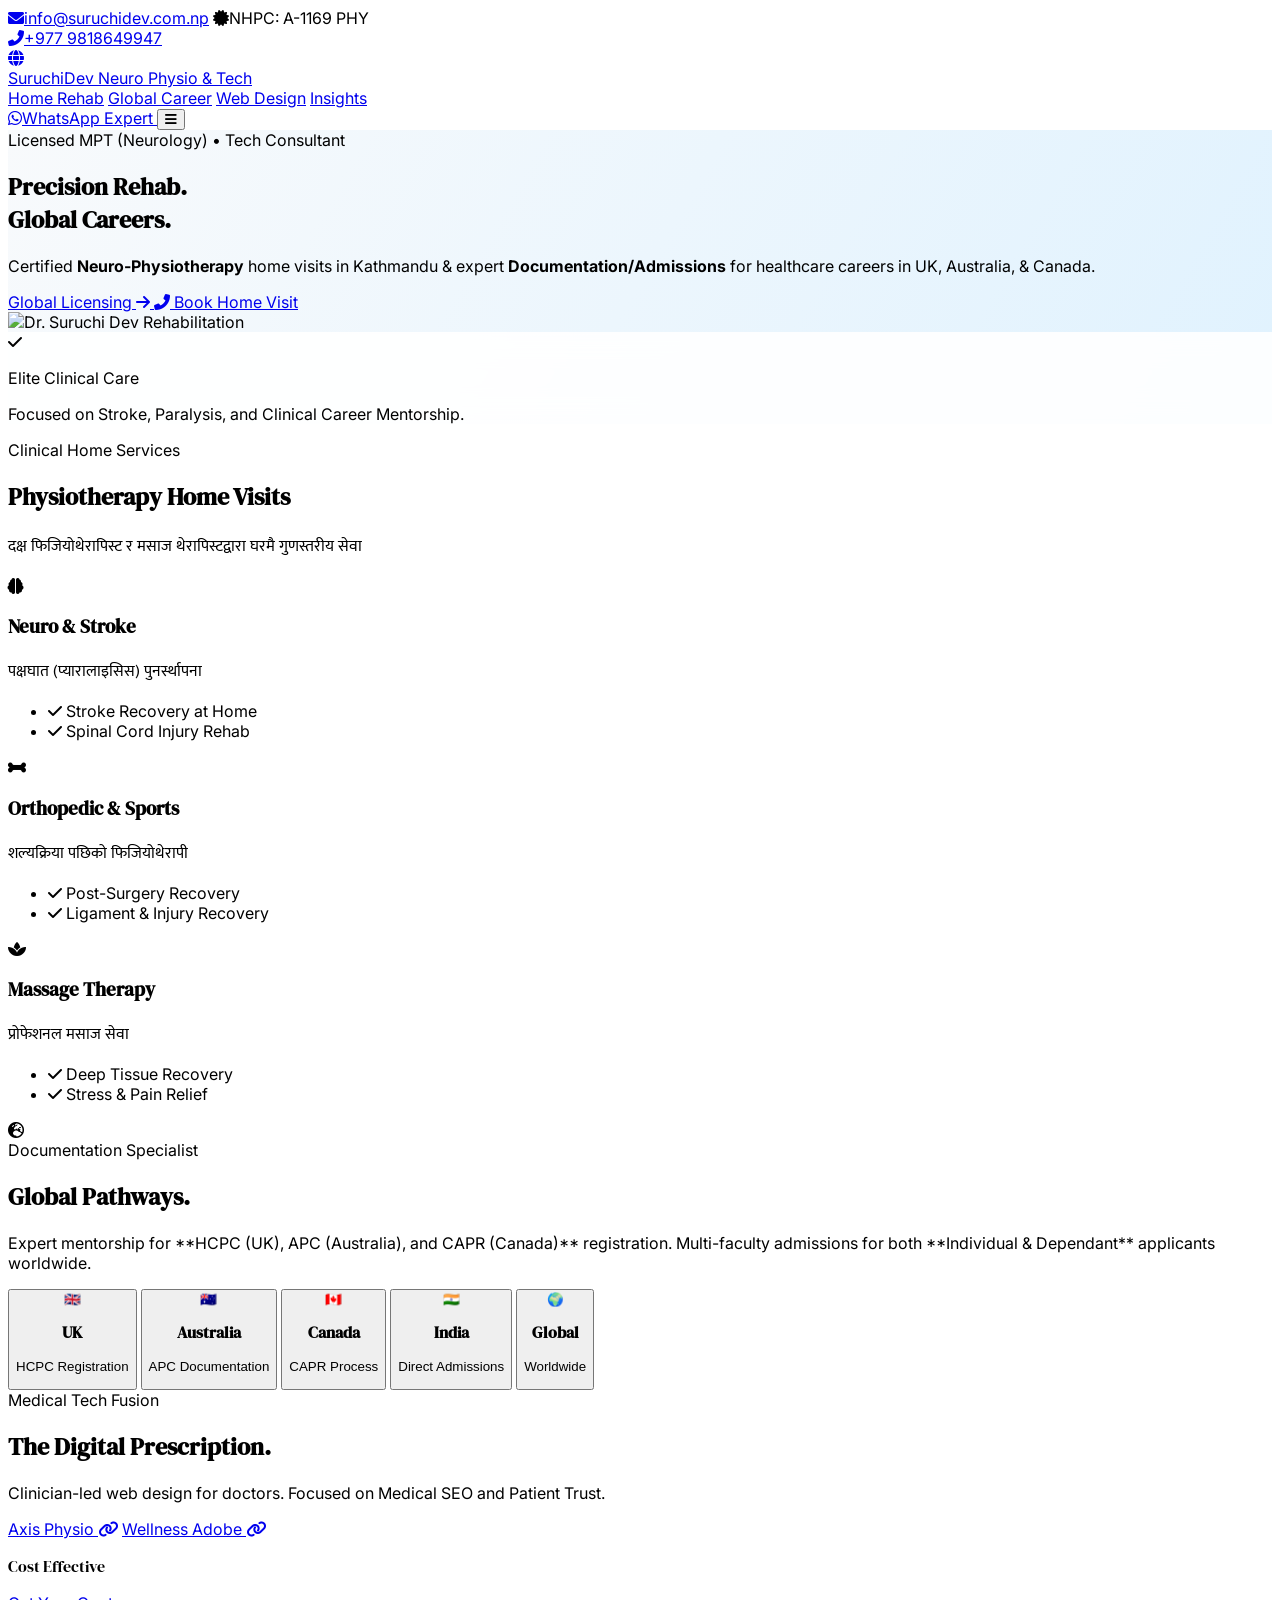
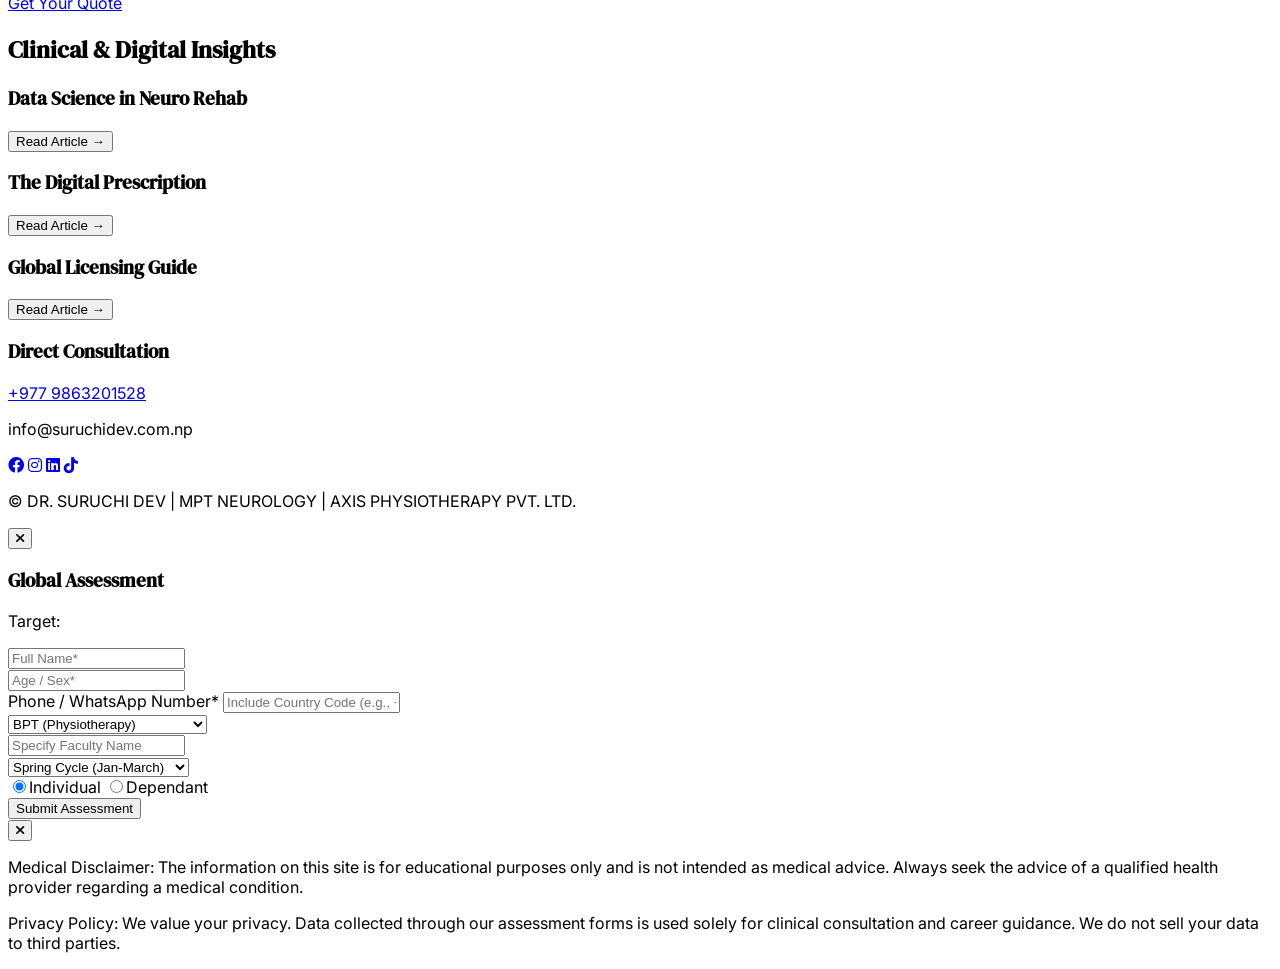
==== index.html @ 8709adb1 "Update index.html" ====
<!DOCTYPE html>
<html lang="en">
<head>
    <meta charset="UTF-8">
    <meta name="viewport" content="width=device-width, initial-scale=1.0">
    
    <!-- SEO STRATEGY -->
    <title>Dr. Suruchi Dev | Neuro Physio Home Visits & Global Career Licensing Nepal</title>
    <meta name="description" content="Dr. Suruchi Dev (MPT Neurology) - Specialist in Neurological Physiotherapy Home Visits, International Licensing (UK HCPC, Australia APC, Canada CAPR), and Medical Web Design.">
    <meta name="keywords" content="Physiotherapy home visit Kathmandu, Neuro physiotherapist Nepal, HCPC UK licensing for physios, APC Australia documentation, CAPR Canada process, MPT admission India, affordable medical web design Nepal, Axis Physiotherapy Pulchowk">

    <!-- Schema.org JSON-LD (Search Engine Authority) -->
    <script type="application/ld+json">
    {
      "@context": "https://schema.org",
      "@type": "LocalBusiness",
      "name": "Dr. Suruchi Dev - Axis Physiotherapy",
      "image": "https://axisphysiotherapy.com.np/logo.png",
      "@id": "https://suruchidev.com.np",
      "url": "https://suruchidev.com.np",
      "telephone": "+9779863201528",
      "address": {
        "@type": "PostalAddress",
        "streetAddress": "Pulchowk",
        "addressLocality": "Lalitpur",
        "addressRegion": "Bagmati",
        "postalCode": "44700",
        "addressCountry": "NP"
      },
      "sameAs": [
        "https://www.facebook.com/suuruchi.dev",
        "https://www.linkedin.com/in/suruchi-dev/",
        "https://www.instagram.com/suruchi.dev/",
        "https://www.tiktok.com/@suruchidev"
      ]
    }
    </script>

    <!-- Premium Fonts & Icons -->
    <link href="https://fonts.googleapis.com/css2?family=DM+Serif+Display:italic,wght@0,400;1,400&family=Inter:wght@300;400;600;800&family=Mukta:wght@400;700&display=swap" rel="stylesheet">
    <script src="https://cdn.tailwindcss.com"></script>
    <link rel="stylesheet" href="https://cdnjs.cloudflare.com/ajax/libs/font-awesome/6.0.0/css/all.min.css">
    
    <!-- EmailJS SDK Integration -->
    <script type="text/javascript" src="https://cdn.jsdelivr.net/npm/@emailjs/browser@3/dist/email.min.js"></script>
    <script type="text/javascript">
       (function(){
          // Your Public Key
          emailjs.init("hDBmHzPQeEC10nnja");
       })();
    </script>

    <style>
        body { font-family: 'Inter', sans-serif; scroll-behavior: smooth; }
        h1, h2, h3, .serif { font-family: 'DM Serif Display', serif; }
        .nepali-font { font-family: 'Mukta', sans-serif; }
        .hero-bg { background: linear-gradient(120deg, #f8fafc 0%, #e0f2fe 100%); }
        .glass { background: rgba(255, 255, 255, 0.9); backdrop-filter: blur(15px); }
        .gradient-text { background: linear-gradient(135deg, #1e3a8a, #4338ca); -webkit-background-clip: text; -webkit-text-fill-color: transparent; }
        .card-hover:hover { transform: translateY(-10px); transition: all 0.4s ease; box-shadow: 0 25px 50px -12px rgba(0, 0, 0, 0.1); }
        .modal-animate { animation: slideIn 0.3s ease-out; }
        @keyframes slideIn { from { transform: translateY(20px); opacity: 0; } to { transform: translateY(0); opacity: 1; } }
    </style>
</head>

<body class="bg-slate-50 text-slate-900 leading-relaxed">

    <!-- HEADER & NAVIGATION -->
    <header class="fixed w-full z-[100] top-0 shadow-sm">
        <div class="bg-slate-900 text-white py-2 px-4 md:px-8 hidden sm:block">
            <div class="container mx-auto flex justify-between items-center text-[11px] font-bold uppercase tracking-widest">
                <div class="flex items-center space-x-6">
                    <a href="mailto:info@suruchidev.com.np" class="hover:text-blue-400 transition"><i class="fas fa-envelope mr-2 text-blue-400"></i>info@suruchidev.com.np</a>
                    <span><i class="fas fa-certificate mr-2 text-blue-400"></i>NHPC: A-1169 PHY</span>
                </div>
                <div class="flex items-center space-x-4">
                    <a href="tel:+9779818649947" class="hover:text-blue-400 transition"><i class="fas fa-phone-alt mr-2 text-blue-400"></i>+977 9818649947</a>
                </div>
            </div>
        </div>

        <nav class="bg-white/90 backdrop-blur-md border-b border-slate-100 py-4 px-4 md:px-8">
            <div class="container mx-auto flex items-center justify-between">
                <a href="#" class="flex items-center space-x-3 group">
                    <div class="w-12 h-12 bg-blue-700 rounded-2xl flex items-center justify-center shadow-lg group-hover:rotate-6 transition-transform">
                        <i class="fas fa-globe text-white text-xl"></i>
                    </div>
                    <div class="flex flex-col text-slate-900 leading-none">
                        <span class="text-2xl font-black italic uppercase">Suruchi<span class="text-blue-600">Dev</span></span>
                        <span class="text-[9px] font-bold text-slate-400 tracking-[0.2em] uppercase mt-1">Neuro Physio & Tech</span>
                    </div>
                </a>

                <div class="hidden lg:flex items-center space-x-8 font-bold text-slate-600 text-[12px] uppercase tracking-widest">
                    <a href="#physio" class="hover:text-blue-600 transition">Home Rehab</a>
                    <a href="#global" class="hover:text-indigo-600 transition">Global Career</a>
                    <a href="#web" class="hover:text-blue-600 transition">Web Design</a>
                    <a href="#blog" class="hover:text-blue-600 transition">Insights</a>
                </div>

                <div class="flex items-center space-x-4">
                    <a href="https://wa.me/9779863201528" target="_blank" class="hidden md:flex items-center space-x-2 bg-[#25D366] text-white px-6 py-3 rounded-full shadow-lg hover:shadow-green-200 transition-all font-bold text-xs uppercase">
                        <i class="fab fa-whatsapp text-lg"></i><span>WhatsApp Expert</span>
                    </a>
                    <button class="lg:hidden p-2 text-slate-900" id="mobile-menu-btn"><i class="fas fa-bars text-2xl"></i></button>
                </div>
            </div>
        </nav>
    </header>

    <div class="h-20 md:h-32"></div>

    <!-- ELITE HERO SECTION -->
    <section class="hero-bg pt-24 pb-32 px-6 overflow-hidden">
        <div class="container mx-auto grid md:grid-cols-2 gap-12 items-center">
            <div class="z-10">
                <div class="flex items-center space-x-3 mb-6">
                    <span class="h-[1px] w-10 bg-blue-600"></span>
                    <span class="text-blue-600 font-bold uppercase tracking-[0.3em] text-[10px]">Licensed MPT (Neurology) • Tech Consultant</span>
                </div>
                <h1 class="text-6xl md:text-8xl font-normal text-slate-900 mb-8 leading-tight serif">
                    Precision <span class="italic text-blue-700">Rehab.</span><br>
                    Global <span class="italic text-indigo-700">Careers.</span>
                </h1>
                <p class="text-xl text-slate-600 mb-12 leading-relaxed max-w-lg font-light italic text-slate-500">
                    Certified <b>Neuro-Physiotherapy</b> home visits in Kathmandu & expert <b>Documentation/Admissions</b> for healthcare careers in UK, Australia, & Canada.
                </p>
                <div class="flex flex-wrap gap-5">
                    <a href="#global" class="bg-indigo-700 text-white px-10 py-5 rounded-full font-semibold shadow-xl hover:bg-indigo-800 transition-all transform hover:-translate-y-1 uppercase text-xs tracking-widest">
                        Global Licensing <i class="fas fa-arrow-right ml-2 text-xs"></i>
                    </a>
                    <a href="tel:+9779863201528" class="bg-white border border-slate-200 text-slate-900 px-10 py-5 rounded-full font-semibold hover:bg-slate-50 transition-all flex items-center shadow-sm uppercase text-xs tracking-widest">
                        <i class="fas fa-phone-alt mr-3 text-blue-600"></i> Book Home Visit
                    </a>
                </div>
            </div>

            <div class="relative group">
                <div class="absolute -top-10 -right-10 w-64 h-64 bg-blue-200/50 rounded-full blur-3xl -z-10"></div>
                <img src="https://images.unsplash.com/photo-1576091160550-2173dba999ef?auto=format&fit=crop&w=1000&q=80" alt="Dr. Suruchi Dev Rehabilitation" class="w-full h-[600px] object-cover rounded-[3rem] border-[16px] border-white shadow-2xl">
                <div class="absolute -bottom-6 -left-10 glass p-8 rounded-[2rem] shadow-2xl border border-white/50 max-w-xs">
                    <div class="flex items-center space-x-4 mb-3">
                        <div class="w-10 h-10 bg-blue-600 rounded-full flex items-center justify-center text-white shadow-lg"><i class="fas fa-check"></i></div>
                        <p class="font-bold text-slate-800 leading-tight">Elite Clinical Care</p>
                    </div>
                    <p class="text-sm text-slate-500 font-medium">Focused on Stroke, Paralysis, and Clinical Career Mentorship.</p>
                </div>
            </div>
        </div>
    </section>

    <!-- PHYSIOTHERAPY HOME VISIT SECTION -->
    <section id="physio" class="py-32 bg-white">
        <div class="container mx-auto px-6">
            <div class="text-center max-w-4xl mx-auto mb-20">
                <span class="text-blue-600 font-black uppercase tracking-widest text-[10px] mb-4 block">Clinical Home Services</span>
                <h2 class="text-5xl md:text-6xl font-black mb-6 italic uppercase serif tracking-tighter text-slate-900">Physiotherapy <span class="text-blue-600">Home Visits</span></h2>
                <p class="text-slate-500 nepali-font text-2xl font-bold mb-6 italic">दक्ष फिजियोथेरापिस्ट र मसाज थेरापिस्टद्वारा घरमै गुणस्तरीय सेवा</p>
            </div>
            
            <div class="grid md:grid-cols-3 gap-10">
                <div class="group p-10 border border-slate-100 rounded-[3.5rem] bg-slate-50 card-hover border-b-8 border-b-blue-600">
                    <div class="w-16 h-16 bg-blue-600 text-white rounded-2xl flex items-center justify-center mb-8 shadow-lg"><i class="fas fa-brain text-2xl"></i></div>
                    <h3 class="text-2xl font-black mb-2 uppercase italic serif">Neuro & Stroke</h3>
                    <p class="text-blue-600 font-bold nepali-font mb-4 italic text-lg">पक्षघात (प्यारालाइसिस) पुनर्स्थापना</p>
                    <ul class="text-slate-500 text-sm space-y-2 mb-6">
                        <li><i class="fas fa-check text-blue-600 mr-2"></i> Stroke Recovery at Home</li>
                        <li><i class="fas fa-check text-blue-600 mr-2"></i> Spinal Cord Injury Rehab</li>
                    </ul>
                </div>
                <div class="group p-10 border border-slate-100 rounded-[3.5rem] bg-slate-50 card-hover border-b-8 border-b-emerald-600">
                    <div class="w-16 h-16 bg-emerald-600 text-white rounded-2xl flex items-center justify-center mb-8 shadow-lg"><i class="fas fa-bone text-2xl"></i></div>
                    <h3 class="text-2xl font-black mb-2 uppercase italic serif">Orthopedic & Sports</h3>
                    <p class="text-emerald-600 font-bold nepali-font mb-4 italic text-lg">शल्यक्रिया पछिको फिजियोथेरापी</p>
                    <ul class="text-slate-500 text-sm space-y-2 mb-6">
                        <li><i class="fas fa-check text-emerald-600 mr-2"></i> Post-Surgery Recovery</li>
                        <li><i class="fas fa-check text-emerald-600 mr-2"></i> Ligament & Injury Recovery</li>
                    </ul>
                </div>
                <div class="group p-10 border border-slate-100 rounded-[3.5rem] bg-slate-50 card-hover border-b-8 border-b-orange-500">
                    <div class="w-16 h-16 bg-orange-500 text-white rounded-2xl flex items-center justify-center mb-8 shadow-lg"><i class="fas fa-spa text-2xl"></i></div>
                    <h3 class="text-2xl font-black mb-2 uppercase italic serif">Massage Therapy</h3>
                    <p class="text-orange-600 font-bold nepali-font mb-4 italic text-lg">प्रोफेशनल मसाज सेवा</p>
                    <ul class="text-slate-500 text-sm space-y-2 mb-6">
                        <li><i class="fas fa-check text-orange-600 mr-2"></i> Deep Tissue Recovery</li>
                        <li><i class="fas fa-check text-orange-600 mr-2"></i> Stress & Pain Relief</li>
                    </ul>
                </div>
            </div>
        </div>
    </section>

    <!-- GLOBAL CAREER & LICENSING SECTION -->
    <section id="global" class="py-32 bg-slate-950 text-white relative overflow-hidden">
        <div class="absolute top-0 right-0 opacity-[0.03] pointer-events-none"><i class="fas fa-globe-europe text-[50rem] -translate-y-20 translate-x-20"></i></div>
        <div class="container mx-auto px-6 relative z-10 text-center">
            <span class="text-blue-500 font-bold uppercase tracking-[0.4em] text-[10px] mb-4 block italic">Documentation Specialist</span>
            <h2 class="text-6xl md:text-8xl font-normal mb-8 italic serif text-white">Global <span class="text-blue-400">Pathways.</span></h2>
            <p class="text-slate-400 mt-6 max-w-3xl mx-auto text-lg font-light italic leading-relaxed mb-20">Expert mentorship for **HCPC (UK), APC (Australia), and CAPR (Canada)** registration. Multi-faculty admissions for both **Individual & Dependant** applicants worldwide.</p>

            <div class="grid grid-cols-2 md:grid-cols-3 lg:grid-cols-5 gap-8">
                <button onclick="openApplyForm('United Kingdom')" class="group bg-slate-900/50 p-12 rounded-[3.5rem] border border-slate-800 hover:border-blue-500 transition-all text-center">
                    <div class="text-7xl mb-8 group-hover:scale-110 transition filter drop-shadow-lg">🇬🇧</div>
                    <h3 class="font-bold text-xl uppercase tracking-widest mb-2 serif italic">UK</h3>
                    <p class="text-[9px] text-blue-400 font-black uppercase tracking-widest">HCPC Registration</p>
                </button>
                <button onclick="openApplyForm('Australia')" class="group bg-slate-900/50 p-12 rounded-[3.5rem] border border-slate-800 hover:border-blue-500 transition-all text-center">
                    <div class="text-7xl mb-8 group-hover:scale-110 transition filter drop-shadow-lg">🇦🇺</div>
                    <h3 class="font-bold text-xl uppercase tracking-widest mb-2 serif italic">Australia</h3>
                    <p class="text-[9px] text-blue-400 font-black uppercase tracking-widest">APC Documentation</p>
                </button>
                <button onclick="openApplyForm('Canada')" class="group bg-slate-900/50 p-12 rounded-[3.5rem] border border-slate-800 hover:border-blue-500 transition-all text-center">
                    <div class="text-7xl mb-8 group-hover:scale-110 transition filter drop-shadow-lg">🇨🇦</div>
                    <h3 class="font-bold text-xl uppercase tracking-widest mb-2 serif italic">Canada</h3>
                    <p class="text-[9px] text-blue-400 font-black uppercase tracking-widest">CAPR Process</p>
                </button>
                <button onclick="openApplyForm('India')" class="group bg-slate-900/50 p-12 rounded-[3.5rem] border border-slate-800 hover:border-blue-500 transition-all text-center">
                    <div class="text-7xl mb-8 group-hover:scale-110 transition filter drop-shadow-lg">🇮🇳</div>
                    <h3 class="font-bold text-xl uppercase tracking-widest mb-2 serif italic">India</h3>
                    <p class="text-[9px] text-blue-400 font-black uppercase tracking-widest">Direct Admissions</p>
                </button>
                <button onclick="openApplyForm('Global Destinations')" class="group bg-gradient-to-br from-blue-700 to-indigo-900 p-12 rounded-[3.5rem] hover:shadow-blue-500/30 transition-all text-center shadow-2xl">
                    <div class="text-7xl mb-8 group-hover:rotate-12 transition text-white">🌍</div>
                    <h3 class="font-bold text-xl uppercase tracking-widest mb-2 serif italic text-white">Global</h3>
                    <p class="text-[9px] text-blue-100 font-black uppercase tracking-widest">Worldwide</p>
                </button>
            </div>
        </div>
    </section>

    <!-- WEB DESIGN SECTION -->
    <section id="web" class="py-32 bg-white">
        <div class="container mx-auto px-6">
            <div class="bg-slate-900 rounded-[4rem] p-10 md:p-20 text-white shadow-2xl overflow-hidden relative border border-white/5">
                <div class="grid lg:grid-cols-2 gap-16 items-center relative z-10">
                    <div>
                        <span class="text-blue-400 font-bold uppercase tracking-[0.4em] text-[10px] mb-4 block italic">Medical Tech Fusion</span>
                        <h2 class="text-5xl md:text-7xl font-normal mb-8 italic serif text-white">The Digital <span class="text-blue-500 underline decoration-blue-500/30">Prescription.</span></h2>
                        <p class="text-slate-400 mb-10 text-lg font-light italic leading-relaxed">Clinician-led web design for doctors. Focused on Medical SEO and Patient Trust.</p>
                        <div class="grid grid-cols-2 gap-4">
                            <a href="https://axisphysiotherapy.com.np/" target="_blank" class="flex items-center justify-between bg-white/5 border border-white/10 p-5 rounded-2xl hover:bg-white hover:text-black transition uppercase text-[10px] font-black">Axis Physio <i class="fas fa-link"></i></a>
                            <a href="https://wellness-adobe.com/" target="_blank" class="flex items-center justify-between bg-white/5 border border-white/10 p-5 rounded-2xl hover:bg-white hover:text-black transition uppercase text-[10px] font-black">Wellness Adobe <i class="fas fa-link"></i></a>
                        </div>
                    </div>
                    <div class="bg-white/5 backdrop-blur-xl p-12 rounded-[4rem] border border-white/10 text-center shadow-inner">
                        <p class="text-5xl font-normal serif italic mb-8 uppercase text-white">Cost Effective</p>
                        <a href="https://wa.me/9779863201528" class="block bg-blue-600 text-white font-black py-6 rounded-2xl hover:bg-blue-500 transition shadow-xl uppercase text-xs tracking-widest italic">Get Your Quote</a>
                    </div>
                </div>
            </div>
        </div>
    </section>

    <!-- INSIGHTS SECTION -->
    <section id="blog" class="py-32 bg-slate-50">
        <div class="container mx-auto px-6 text-center">
            <h2 class="text-5xl font-normal mb-16 italic serif text-slate-900">Clinical & Digital <span class="text-blue-600">Insights</span></h2>
            <div class="grid md:grid-cols-3 gap-10">
                <article class="bg-white rounded-[3rem] overflow-hidden shadow-sm hover:shadow-2xl transition border border-slate-100 group text-left p-10">
                    <h3 class="font-bold text-xl mb-4 italic serif">Data Science in Neuro Rehab</h3>
                    <button onclick="openModal('blog1')" class="text-blue-600 font-black text-xs uppercase tracking-widest italic underline underline-offset-4">Read Article →</button>
                </article>
                <article class="bg-white rounded-[3rem] overflow-hidden shadow-sm hover:shadow-2xl transition border border-slate-100 group text-left p-10">
                    <h3 class="font-bold text-xl mb-4 italic serif">The Digital Prescription</h3>
                    <button onclick="openModal('blog2')" class="text-blue-600 font-black text-xs uppercase tracking-widest italic underline underline-offset-4">Read Article →</button>
                </article>
                <article class="bg-white rounded-[3rem] overflow-hidden shadow-sm hover:shadow-2xl transition border border-slate-100 group text-left p-10">
                    <h3 class="font-bold text-xl mb-4 italic serif">Global Licensing Guide</h3>
                    <button onclick="openModal('blog3')" class="text-blue-600 font-black text-xs uppercase tracking-widest italic underline underline-offset-4">Read Article →</button>
                </article>
            </div>
        </div>
    </section>

    <!-- CONTACT SECTION -->
    <section id="contact" class="py-32 bg-white">
        <div class="container mx-auto px-6">
            <div class="max-w-3xl mx-auto glass p-16 rounded-[4rem] shadow-2xl border border-slate-200 text-center relative">
                <h3 class="text-4xl font-normal italic serif mb-10 tracking-widest">Direct Consultation</h3>
                <div class="space-y-4 mb-12">
                    <a href="tel:+9779863201528" class="text-4xl font-black text-blue-600 tracking-tighter block hover:scale-105 transition">+977 9863201528</a>
                    <p class="text-slate-400 font-bold tracking-widest uppercase text-xs italic">info@suruchidev.com.np</p>
                </div>
                <div class="flex justify-center space-x-10 text-slate-300">
                    <a href="https://www.facebook.com/suuruchi.dev" class="text-2xl hover:text-blue-600 transition"><i class="fab fa-facebook"></i></a>
                    <a href="https://www.instagram.com/suruchi.dev/" class="text-2xl hover:text-pink-600 transition"><i class="fab fa-instagram"></i></a>
                    <a href="https://www.linkedin.com/in/suruchi-dev/" class="text-2xl hover:text-blue-800 transition"><i class="fab fa-linkedin"></i></a>
                    <a href="https://www.tiktok.com/@suruchidev" class="text-2xl hover:text-black transition"><i class="fab fa-tiktok"></i></a>
                </div>
            </div>
        </div>
    </section>

    <footer class="py-12 text-center text-slate-400 text-[9px] font-black uppercase tracking-[0.4em] bg-white border-t border-slate-100">
        <p>© DR. SURUCHI DEV | MPT NEUROLOGY | AXIS PHYSIOTHERAPY PVT. LTD.</p>
    </footer>

    <!-- GLOBAL ASSESSMENT FORM MODAL -->
    <div id="applyModal" class="fixed inset-0 z-[300] hidden bg-slate-900/95 backdrop-blur-xl flex items-center justify-center p-4">
        <div class="bg-white w-full max-w-xl rounded-[3rem] shadow-2xl overflow-hidden relative modal-animate">
            <div class="bg-gradient-to-r from-blue-700 to-indigo-800 p-10 text-white">
                <button onclick="closeApplyForm()" class="absolute top-8 right-8 text-white/50 hover:text-white transition"><i class="fas fa-times text-2xl"></i></button>
                <h3 class="text-3xl font-black italic uppercase serif tracking-tighter">Global Assessment</h3>
                <p class="text-blue-100 text-[10px] mt-2 font-black tracking-[0.2em] uppercase italic underline">Target: <span id="targetCountryDisplay"></span></p>
            </div>

            <form id="consultancyForm" class="p-10 space-y-6 max-h-[65vh] overflow-y-auto">
                <input type="hidden" id="formTargetCountry">
                <div class="grid grid-cols-2 gap-6">
                    <div><input type="text" id="applicantName" placeholder="Full Name*" required class="w-full bg-slate-50 border-b-2 border-slate-100 p-4 rounded-xl focus:border-blue-600 outline-none font-bold text-sm"></div>
                    <div><input type="text" id="applicantAgeSex" placeholder="Age / Sex*" required class="w-full bg-slate-50 border-b-2 border-slate-100 p-4 rounded-xl focus:border-blue-600 outline-none font-bold text-sm"></div>
                </div>
                <!-- Inside the Form, after the Age/Sex row -->
<div>
    <label class="block text-[10px] font-black text-slate-400 uppercase tracking-widest mb-2 italic">Phone / WhatsApp Number*</label>
    <input type="tel" id="applicantPhone" placeholder="Include Country Code (e.g., +977)" required class="w-full bg-slate-50 border-b-2 border-slate-100 p-4 rounded-xl focus:border-blue-600 outline-none transition font-bold text-sm">
</div>
                <select id="applicantDegree" onchange="toggleOtherDegree()" class="w-full bg-slate-50 border-b-2 border-slate-100 p-4 rounded-xl outline-none font-bold text-sm">
                    <option value="BPT (Physiotherapy)">BPT (Physiotherapy)</option>
                    <option value="MPT (Physiotherapy)">MPT (Physiotherapy)</option>
                    <option value="Nursing">Nursing (PCL/B.Sc/MN)</option>
                    <option value="Other">Other Faculty (Specify Below)</option>
                </select>
                <div id="otherDegreeDiv" class="hidden"><input type="text" id="otherDegreeText" placeholder="Specify Faculty Name" class="w-full bg-blue-50 border-b-2 border-blue-200 p-4 rounded-xl font-bold text-sm"></div>
                <select id="applicantIntake" class="w-full bg-slate-50 border-b-2 border-slate-100 p-4 rounded-xl outline-none font-bold text-sm">
                    <option value="Spring Cycle">Spring Cycle (Jan-March)</option>
                    <option value="Summer Cycle">Summer Cycle (May-June)</option>
                    <option value="Fall Cycle">Fall Cycle (Aug-Oct)</option>
                    <option value="Winter Cycle">Winter Cycle (Nov-Dec)</option>
                </select>
                <div class="flex gap-10 mt-2">
                    <label class="flex items-center space-x-3 italic text-sm font-bold"><input type="radio" name="visaType" value="Individual" checked><span>Individual</span></label>
                    <label class="flex items-center space-x-3 italic text-sm font-bold"><input type="radio" name="visaType" value="With Dependant"><span>Dependant</span></label>
                </div>
                <button type="button" onclick="submitGlobalForm()" id="submitBtn" class="w-full bg-slate-900 text-white font-black py-6 rounded-2xl shadow-xl hover:bg-blue-700 transition uppercase tracking-[0.3em] italic text-sm">Submit Assessment</button>
            </form>
        </div>
    </div>

    <!-- BLOG MODAL -->
    <div id="blogModal" class="fixed inset-0 z-[200] hidden bg-slate-900/90 backdrop-blur-md flex items-center justify-center p-4">
        <div class="bg-white w-full max-w-3xl max-h-[90vh] rounded-[3rem] overflow-hidden relative modal-animate">
            <button onclick="closeModal()" class="absolute top-8 right-8 w-12 h-12 bg-slate-100 rounded-full flex items-center justify-center text-slate-600 z-10"><i class="fas fa-times"></i></button>
            <div id="modalContent" class="overflow-y-auto p-12"></div>
        </div>
    </div>

    <!-- SCRIPTS -->
    <script>
        function openApplyForm(country) {
            document.getElementById('applyModal').classList.remove('hidden');
            document.getElementById('targetCountryDisplay').innerText = country;
            document.getElementById('formTargetCountry').value = country;
            document.body.style.overflow = 'hidden';
        }

        function closeApplyForm() {
            document.getElementById('applyModal').classList.add('hidden');
            document.body.style.overflow = 'auto';
        }

        function toggleOtherDegree() {
            const degree = document.getElementById('applicantDegree').value;
            document.getElementById('otherDegreeDiv').classList.toggle('hidden', degree !== 'Other');
        }

        async function submitGlobalForm() {
    const btn = document.getElementById('submitBtn');
    
    // 1. Collect Data
    const country = document.getElementById('formTargetCountry').value;
    const name = document.getElementById('applicantName').value;
    const ageSex = document.getElementById('applicantAgeSex').value;
    const phone = document.getElementById('applicantPhone').value; // NEW FIELD
    const intake = document.getElementById('applicantIntake').value;
    const visa = document.querySelector('input[name="visaType"]:checked').value;
    
    let degree = document.getElementById('applicantDegree').value;
    if(degree === 'Other') {
        degree = document.getElementById('otherDegreeText').value;
    }

    // 2. Validation
    if(!name || !ageSex || !phone) { 
        alert("Please complete Name, Age, and Contact Number."); 
        return; 
    }

    // 3. UI Feedback
    btn.innerText = "SENDING ASSESSMENT...";
    btn.disabled = true;

    // 4. Send Email via EmailJS
    // IMPORTANT: Add {{contact_number}} to your EmailJS Template online
    const emailParams = {
        target_country: country,
        applicant_name: name,
        age_sex: ageSex,
        contact_number: phone, // NEW KEY
        qualification: degree,
        intake_cycle: intake,
        application_status: visa
    };

    try {
        await emailjs.send('service_j6hutnk', 'template_a097hxd', emailParams);
        console.log('Email sent successfully');
    } catch (error) {
        console.error('EmailJS Error:', error);
    }

    // 5. Open WhatsApp Redirect
    const msg = `*GLOBAL CAREER ASSESSMENT*%0A--------------------------%0A*Target:* ${country}%0A*Name:* ${name}%0A*Age/Sex:* ${ageSex}%0A*Phone:* ${phone}%0A*Qualification:* ${degree}%0A*Intake:* ${intake}%0A*Type:* ${visa}`;
    
    window.open(`https://wa.me/9779863201528?text=${msg}`, '_blank');

    // 6. Reset & Close
    btn.innerText = "SUBMIT ASSESSMENT";
    btn.disabled = false;
    closeApplyForm();
}

        const blogs = {
            blog1: { title: "Data Science in Neuro Rehab", subtitle: "Tech & Health", content: `<p class="italic text-slate-600">How Python-based tracking is improving stroke recovery outcomes at Axis Physiotherapy...</p>` },
            blog2: { title: "The Digital Prescription", subtitle: "Web Design", content: `<p class="italic text-slate-600">Establishing trust in the digital era: Why clinicians need professional websites...</p>` },
            blog3: { title: "Global Licensing Guide", subtitle: "Career Mentorship", content: `<p class="italic text-slate-600">The roadmap to HCPC (UK), APC (Australia), and CAPR (Canada) registration for physiotherapists...</p>` }
        };

        function openModal(blogKey) {
            const blog = blogs[blogKey];
            document.getElementById('modalContent').innerHTML = `<span class="text-blue-600 font-bold uppercase text-[10px] tracking-widest italic">${blog.subtitle}</span><h2 class="text-4xl font-normal text-slate-900 mt-2 mb-8 italic serif">${blog.title}</h2>${blog.content}`;
            document.getElementById('blogModal').classList.remove('hidden');
        }

        function closeModal() { document.getElementById('blogModal').classList.add('hidden'); }

        document.getElementById('mobile-menu-btn').addEventListener('click', () => {
            const menu = document.getElementById('mobile-menu'); // Mobile menu placeholder logic
            alert("Mobile Menu Active");
        });
    </script>

</body>
    <section class="bg-slate-50 py-10 border-t border-slate-200">
    <div class="container mx-auto px-6 text-[10px] text-slate-400 leading-relaxed text-center uppercase tracking-widest font-bold">
        <p class="mb-4">Medical Disclaimer: The information on this site is for educational purposes only and is not intended as medical advice. Always seek the advice of a qualified health provider regarding a medical condition.</p>
        <p>Privacy Policy: We value your privacy. Data collected through our assessment forms is used solely for clinical consultation and career guidance. We do not sell your data to third parties.</p>
    </div>
</section>
</html>
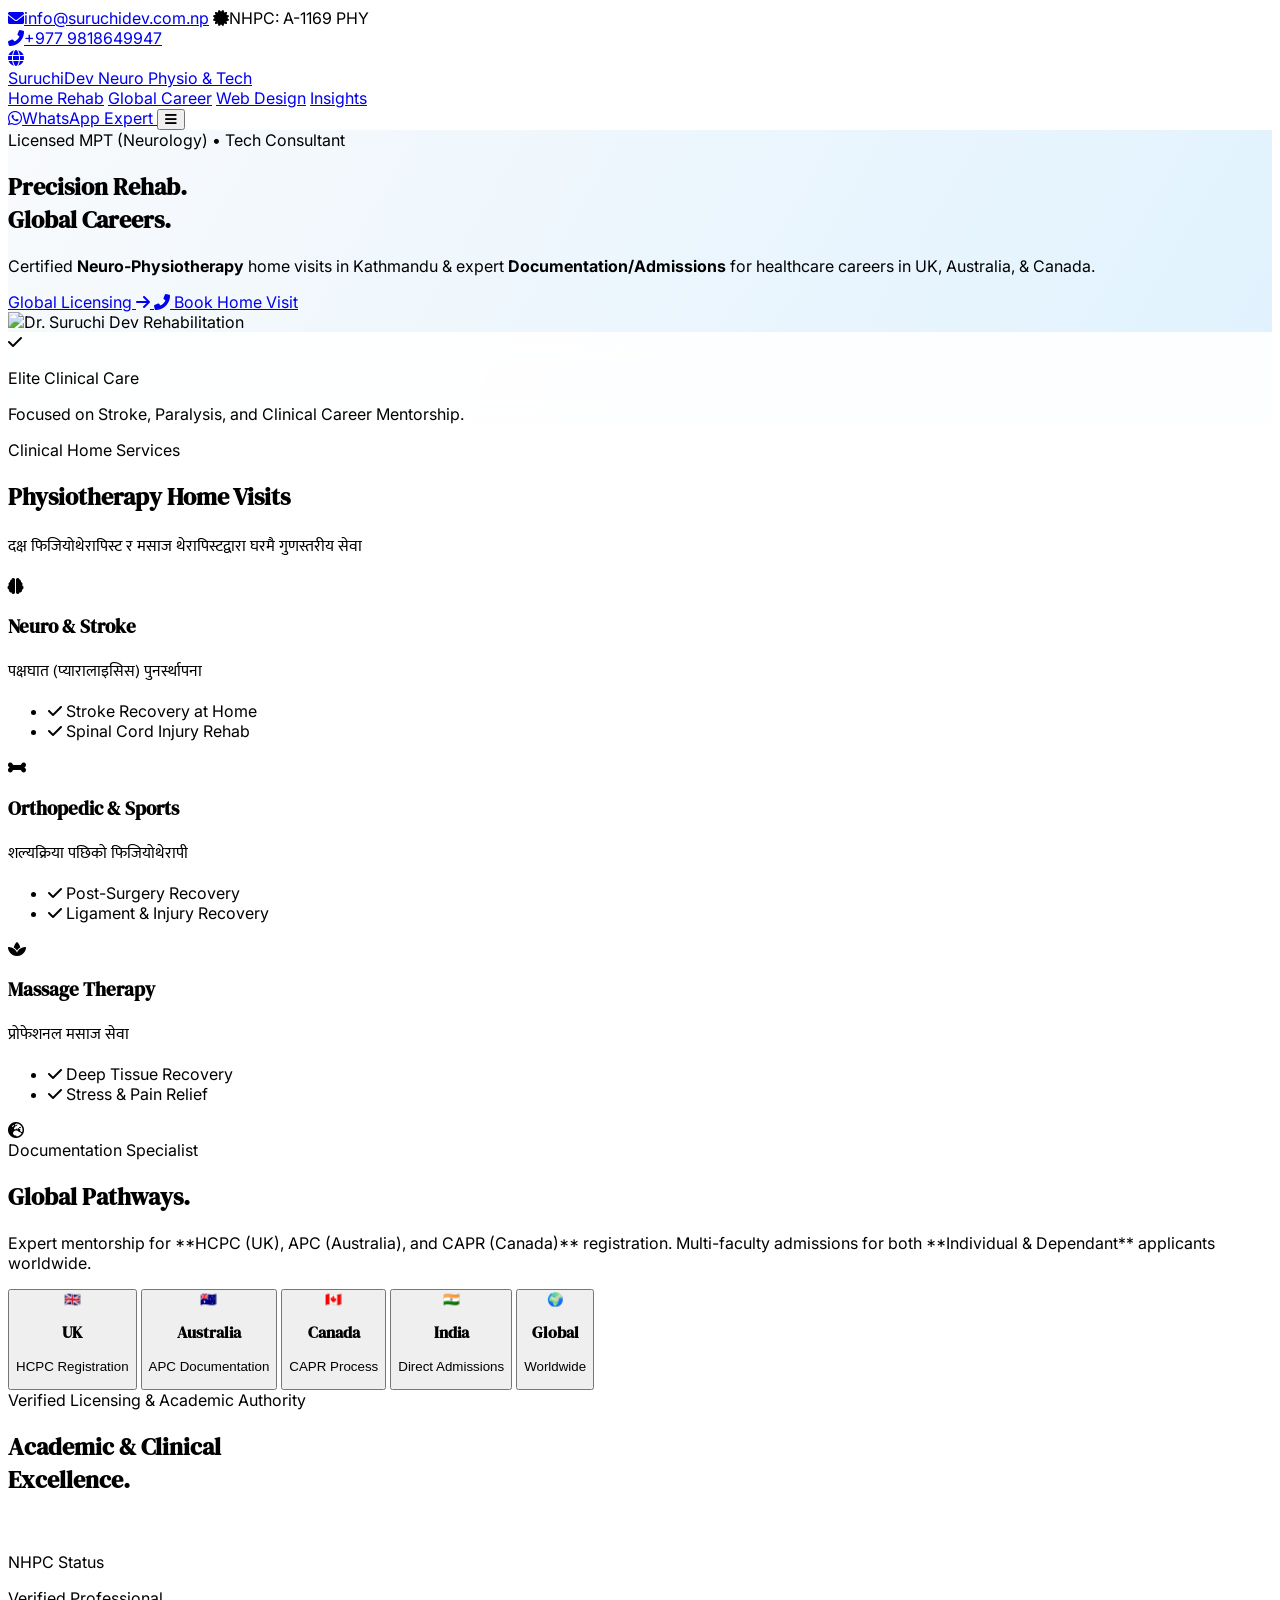
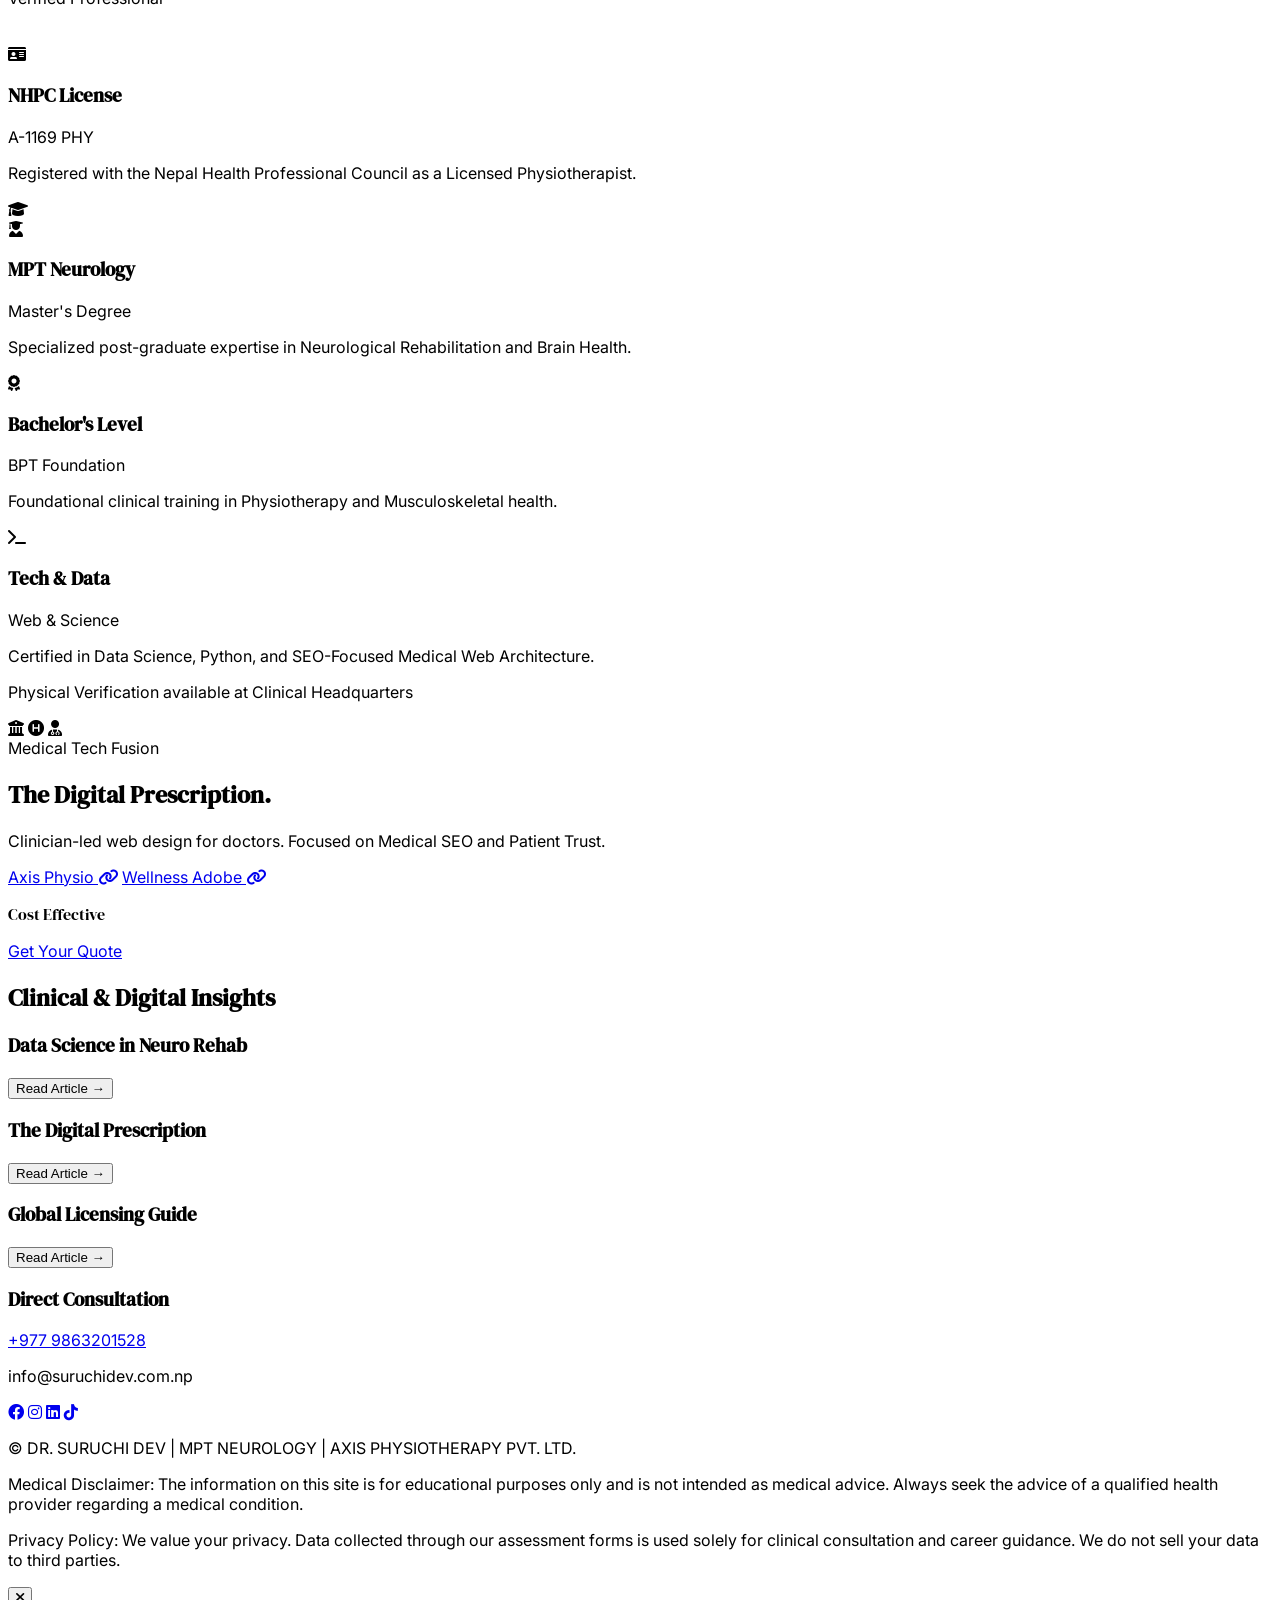
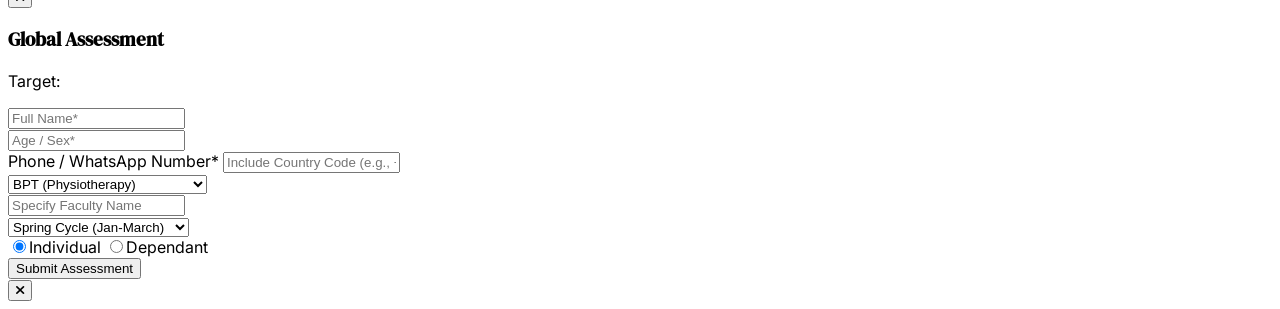
==== commit 0138a401: "Update index.html" ====
--- a/index.html
+++ b/index.html
@@ -227,7 +227,103 @@
             </div>
         </div>
     </section>
-
+<!-- VERIFIED CREDENTIALS & AUTHORITY SECTION -->
+<section id="credentials" class="py-24 bg-white relative overflow-hidden">
+    <div class="container mx-auto px-6">
+        
+        <!-- Section Header -->
+        <div class="flex flex-col md:flex-row justify-between items-end mb-16">
+            <div class="max-w-2xl text-center md:text-left">
+                <span class="text-blue-600 font-black uppercase tracking-[0.4em] text-[10px] mb-4 block">Verified Licensing & Academic Authority</span>
+                <h2 class="text-5xl font-normal italic serif text-slate-900 leading-tight">
+                    Academic & Clinical <br><span class="text-blue-700 underline decoration-blue-100 decoration-8 underline-offset-8">Excellence.</span>
+                </h2>
+            </div>
+            <div class="mt-8 md:mt-0">
+                <div class="bg-blue-50 border border-blue-100 px-6 py-4 rounded-2xl flex items-center space-x-4">
+                    <div class="w-12 h-12 bg-blue-600 rounded-full flex items-center justify-center text-white shadow-lg animate-pulse">
+                        <i class="fas fa-shield-check text-xl"></i>
+                    </div>
+                    <div>
+                        <p class="text-[10px] font-black uppercase tracking-widest text-slate-400">NHPC Status</p>
+                        <p class="font-bold text-blue-900">Verified Professional</p>
+                    </div>
+                </div>
+            </div>
+        </div>
+
+        <!-- Credentials Grid -->
+        <div class="grid md:grid-cols-2 lg:grid-cols-4 gap-8">
+            
+            <!-- NHPC LICENSE -->
+            <div class="relative group p-8 rounded-[2.5rem] border border-slate-100 bg-slate-50 card-hover overflow-hidden">
+                <!-- Blurred background doc effect -->
+                <div class="absolute -bottom-10 -right-10 opacity-[0.05] group-hover:opacity-[0.1] transition-opacity rotate-12">
+                    <i class="fas fa-file-certificate text-[12rem]"></i>
+                </div>
+                <div class="relative z-10 text-center">
+                    <div class="w-16 h-16 bg-white rounded-2xl shadow-sm flex items-center justify-center mx-auto mb-6 text-blue-600">
+                        <i class="fas fa-id-card text-2xl"></i>
+                    </div>
+                    <h3 class="font-bold text-lg mb-2 uppercase tracking-tighter">NHPC License</h3>
+                    <p class="text-blue-600 font-black text-xl mb-3 tracking-widest">A-1169 PHY</p>
+                    <p class="text-xs text-slate-500 font-medium leading-relaxed italic">Registered with the Nepal Health Professional Council as a Licensed Physiotherapist.</p>
+                </div>
+            </div>
+
+            <!-- MPT NEUROLOGY -->
+            <div class="relative group p-8 rounded-[2.5rem] border border-slate-100 bg-slate-50 card-hover overflow-hidden">
+                <div class="absolute -bottom-10 -right-10 opacity-[0.05] group-hover:opacity-[0.1] transition-opacity -rotate-12 text-indigo-600">
+                    <i class="fas fa-graduation-cap text-[12rem]"></i>
+                </div>
+                <div class="relative z-10 text-center">
+                    <div class="w-16 h-16 bg-white rounded-2xl shadow-sm flex items-center justify-center mx-auto mb-6 text-indigo-600">
+                        <i class="fas fa-user-graduate text-2xl"></i>
+                    </div>
+                    <h3 class="font-bold text-lg mb-2 uppercase tracking-tighter">MPT Neurology</h3>
+                    <p class="text-indigo-600 font-black text-xl mb-3">Master's Degree</p>
+                    <p class="text-xs text-slate-500 font-medium leading-relaxed italic">Specialized post-graduate expertise in Neurological Rehabilitation and Brain Health.</p>
+                </div>
+            </div>
+
+            <!-- BPT DEGREE -->
+            <div class="relative group p-8 rounded-[2.5rem] border border-slate-100 bg-slate-50 card-hover overflow-hidden">
+                <div class="relative z-10 text-center">
+                    <div class="w-16 h-16 bg-white rounded-2xl shadow-sm flex items-center justify-center mx-auto mb-6 text-emerald-600">
+                        <i class="fas fa-award text-2xl"></i>
+                    </div>
+                    <h3 class="font-bold text-lg mb-2 uppercase tracking-tighter">Bachelor's Level</h3>
+                    <p class="text-emerald-600 font-black text-xl mb-3 italic">BPT Foundation</p>
+                    <p class="text-xs text-slate-500 font-medium leading-relaxed italic">Foundational clinical training in Physiotherapy and Musculoskeletal health.</p>
+                </div>
+            </div>
+
+            <!-- TECH CERTIFICATIONS -->
+            <div class="relative group p-8 rounded-[2.5rem] border border-slate-100 bg-slate-50 card-hover overflow-hidden">
+                <div class="relative z-10 text-center">
+                    <div class="w-16 h-16 bg-white rounded-2xl shadow-sm flex items-center justify-center mx-auto mb-6 text-slate-900">
+                        <i class="fas fa-terminal text-2xl"></i>
+                    </div>
+                    <h3 class="font-bold text-lg mb-2 uppercase tracking-tighter">Tech & Data</h3>
+                    <p class="text-slate-900 font-black text-xl mb-3">Web & Science</p>
+                    <p class="text-xs text-slate-500 font-medium leading-relaxed italic">Certified in Data Science, Python, and SEO-Focused Medical Web Architecture.</p>
+                </div>
+            </div>
+
+        </div>
+
+        <!-- Verification Banner -->
+        <div class="mt-16 text-center">
+            <p class="text-slate-400 text-[10px] font-black uppercase tracking-[0.4em] mb-4 italic">Physical Verification available at Clinical Headquarters</p>
+            <div class="inline-flex items-center space-x-6 grayscale opacity-40 hover:grayscale-0 hover:opacity-100 transition-all duration-700">
+                <i class="fas fa-university text-3xl"></i>
+                <i class="fas fa-hospital-symbol text-3xl"></i>
+                <i class="fas fa-user-md text-3xl"></i>
+            </div>
+        </div>
+
+    </div>
+</section>
     <!-- WEB DESIGN SECTION -->
     <section id="web" class="py-32 bg-white">
         <div class="container mx-auto px-6">
@@ -293,6 +389,12 @@
 
     <footer class="py-12 text-center text-slate-400 text-[9px] font-black uppercase tracking-[0.4em] bg-white border-t border-slate-100">
         <p>© DR. SURUCHI DEV | MPT NEUROLOGY | AXIS PHYSIOTHERAPY PVT. LTD.</p>
+        <section class="bg-slate-50 py-10 border-t border-slate-200">
+    <div class="container mx-auto px-6 text-[10px] text-slate-400 leading-relaxed text-center uppercase tracking-widest font-bold">
+        <p class="mb-4">Medical Disclaimer: The information on this site is for educational purposes only and is not intended as medical advice. Always seek the advice of a qualified health provider regarding a medical condition.</p>
+        <p>Privacy Policy: We value your privacy. Data collected through our assessment forms is used solely for clinical consultation and career guidance. We do not sell your data to third parties.</p>
+    </div>
+</section>
     </footer>
 
     <!-- GLOBAL ASSESSMENT FORM MODAL -->
@@ -441,10 +543,4 @@
     </script>
 
 </body>
-    <section class="bg-slate-50 py-10 border-t border-slate-200">
-    <div class="container mx-auto px-6 text-[10px] text-slate-400 leading-relaxed text-center uppercase tracking-widest font-bold">
-        <p class="mb-4">Medical Disclaimer: The information on this site is for educational purposes only and is not intended as medical advice. Always seek the advice of a qualified health provider regarding a medical condition.</p>
-        <p>Privacy Policy: We value your privacy. Data collected through our assessment forms is used solely for clinical consultation and career guidance. We do not sell your data to third parties.</p>
-    </div>
-</section>
 </html>
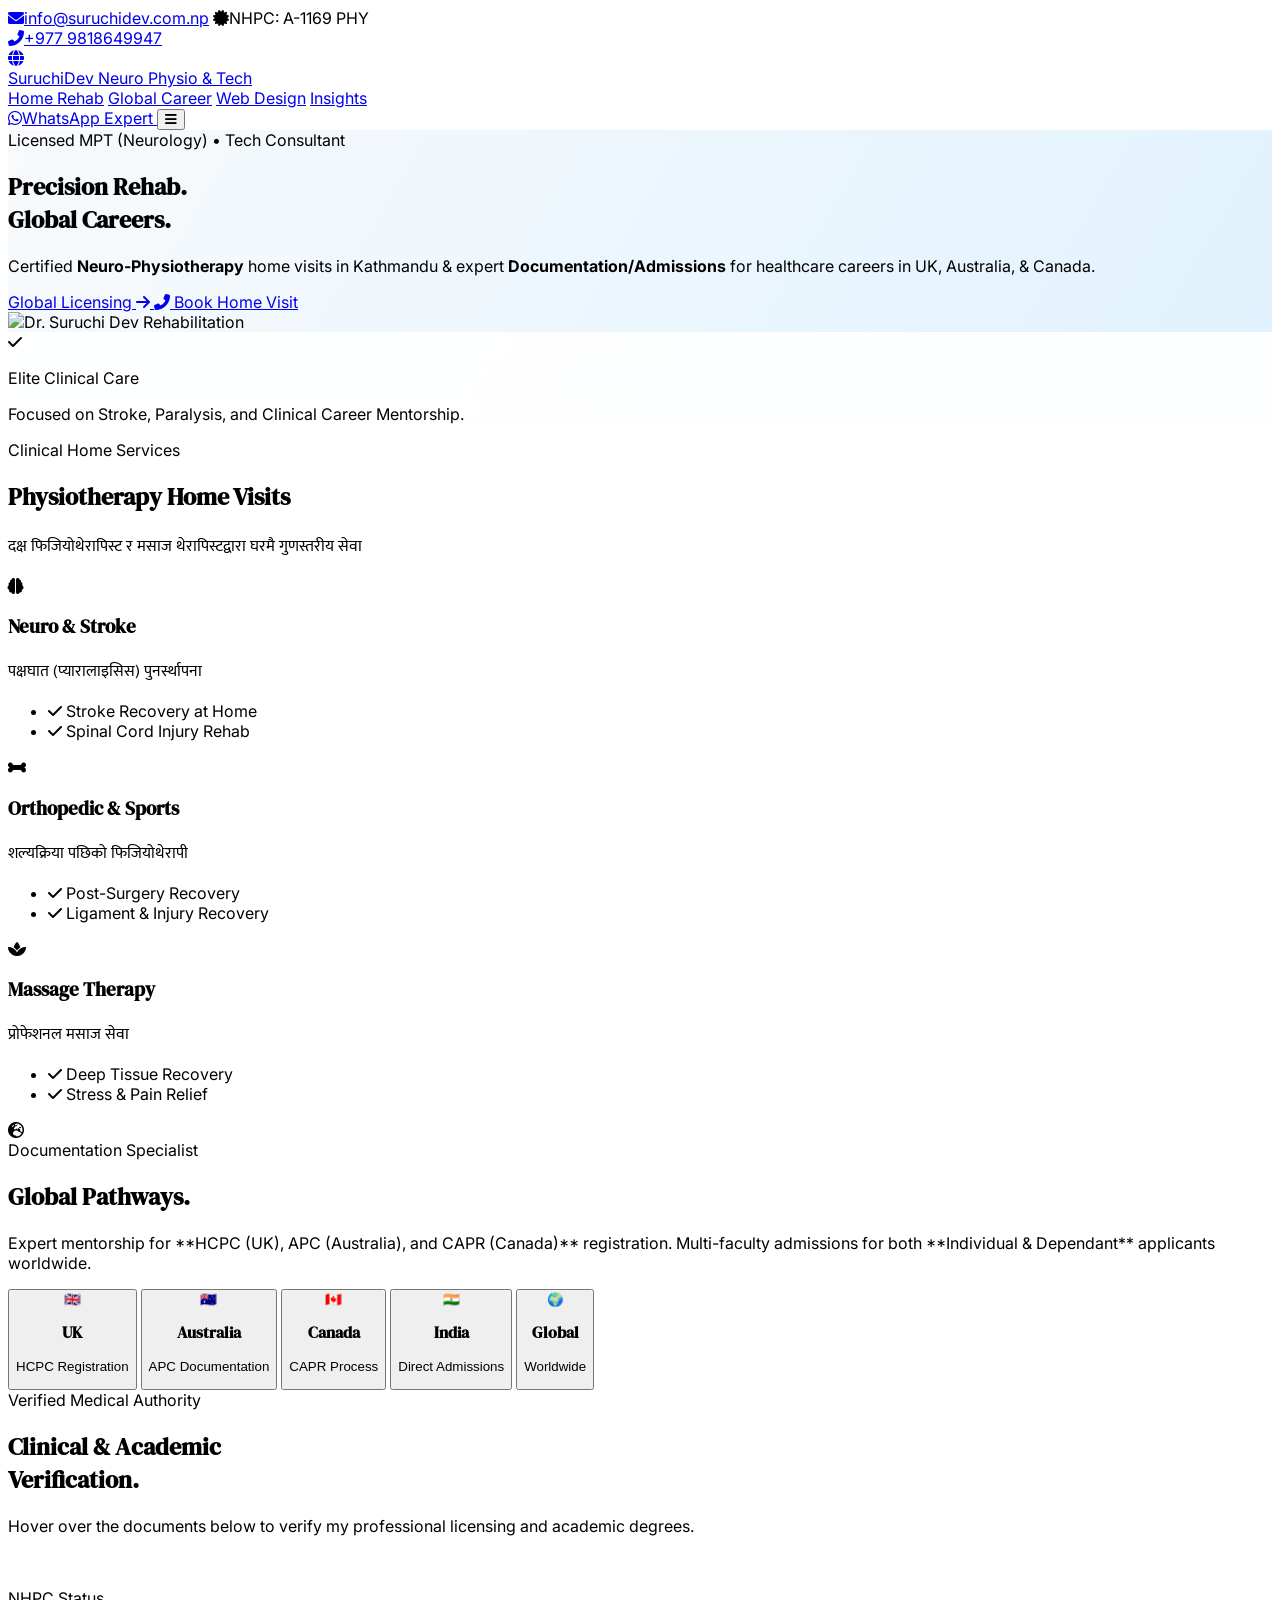
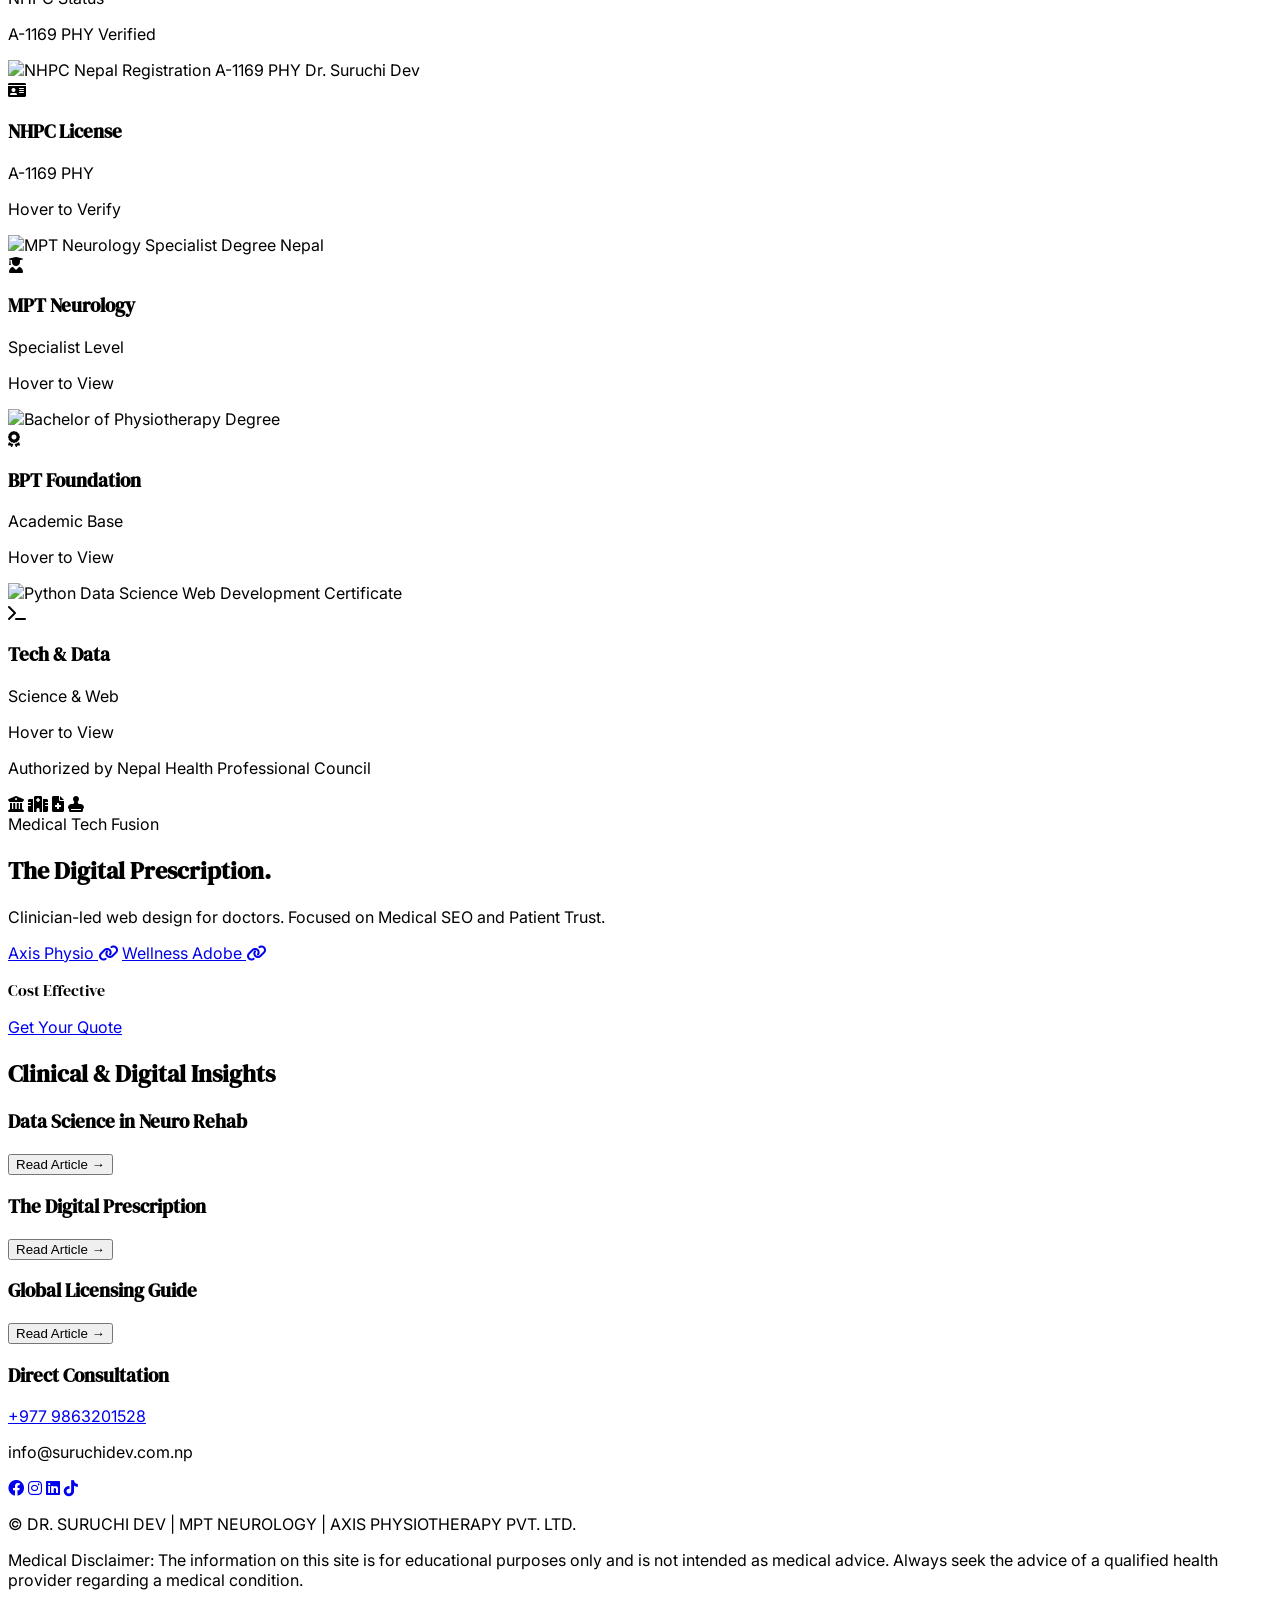
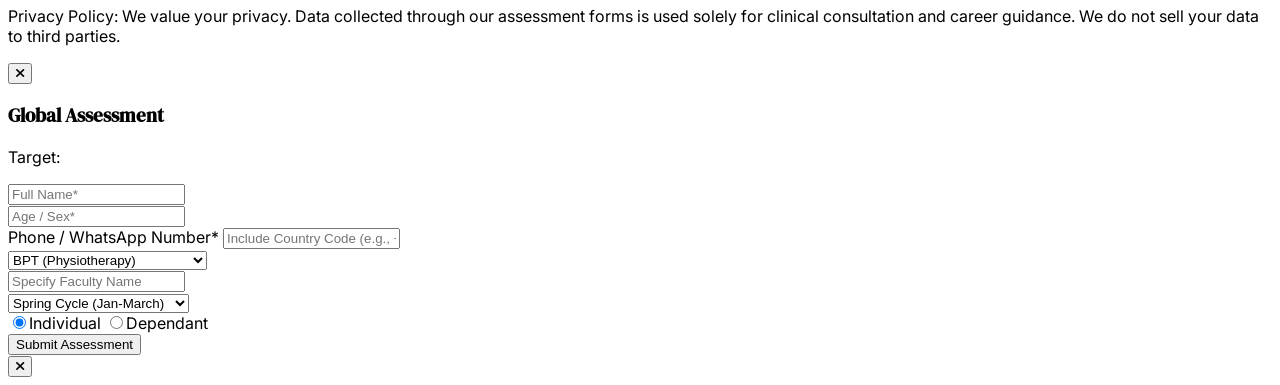
==== commit a70cf196: "Update index.html" ====
--- a/index.html
+++ b/index.html
@@ -227,26 +227,27 @@
             </div>
         </div>
     </section>
-<!-- VERIFIED CREDENTIALS & AUTHORITY SECTION -->
-<section id="credentials" class="py-24 bg-white relative overflow-hidden">
+<!-- VERIFIED CREDENTIALS: THE AUTOMATIC REVEAL GALLERY -->
+<section id="credentials" class="py-32 bg-white relative overflow-hidden">
     <div class="container mx-auto px-6">
         
         <!-- Section Header -->
-        <div class="flex flex-col md:flex-row justify-between items-end mb-16">
-            <div class="max-w-2xl text-center md:text-left">
-                <span class="text-blue-600 font-black uppercase tracking-[0.4em] text-[10px] mb-4 block">Verified Licensing & Academic Authority</span>
-                <h2 class="text-5xl font-normal italic serif text-slate-900 leading-tight">
-                    Academic & Clinical <br><span class="text-blue-700 underline decoration-blue-100 decoration-8 underline-offset-8">Excellence.</span>
+        <div class="flex flex-col md:flex-row justify-between items-end mb-20">
+            <div class="max-w-2xl">
+                <span class="text-blue-600 font-black uppercase tracking-[0.4em] text-[10px] mb-4 block italic">Verified Medical Authority</span>
+                <h2 class="text-5xl md:text-6xl font-normal italic serif text-slate-900 leading-tight">
+                    Clinical & Academic <br><span class="text-blue-700 underline decoration-blue-100 decoration-8 underline-offset-8">Verification.</span>
                 </h2>
+                <p class="text-slate-500 mt-6 text-lg italic">Hover over the documents below to verify my professional licensing and academic degrees.</p>
             </div>
             <div class="mt-8 md:mt-0">
-                <div class="bg-blue-50 border border-blue-100 px-6 py-4 rounded-2xl flex items-center space-x-4">
+                <div class="glass border border-blue-100 px-8 py-5 rounded-[2rem] flex items-center space-x-5 shadow-xl">
                     <div class="w-12 h-12 bg-blue-600 rounded-full flex items-center justify-center text-white shadow-lg animate-pulse">
                         <i class="fas fa-shield-check text-xl"></i>
                     </div>
                     <div>
-                        <p class="text-[10px] font-black uppercase tracking-widest text-slate-400">NHPC Status</p>
-                        <p class="font-bold text-blue-900">Verified Professional</p>
+                        <p class="text-[9px] font-black uppercase tracking-widest text-slate-400">NHPC Status</p>
+                        <p class="font-bold text-blue-900 uppercase italic">A-1169 PHY Verified</p>
                     </div>
                 </div>
             </div>
@@ -255,70 +256,82 @@
         <!-- Credentials Grid -->
         <div class="grid md:grid-cols-2 lg:grid-cols-4 gap-8">
             
-            <!-- NHPC LICENSE -->
-            <div class="relative group p-8 rounded-[2.5rem] border border-slate-100 bg-slate-50 card-hover overflow-hidden">
-                <!-- Blurred background doc effect -->
-                <div class="absolute -bottom-10 -right-10 opacity-[0.05] group-hover:opacity-[0.1] transition-opacity rotate-12">
-                    <i class="fas fa-file-certificate text-[12rem]"></i>
-                </div>
-                <div class="relative z-10 text-center">
-                    <div class="w-16 h-16 bg-white rounded-2xl shadow-sm flex items-center justify-center mx-auto mb-6 text-blue-600">
+            <!-- 1. NHPC LICENSE -->
+            <div class="relative group h-80 rounded-[3rem] border border-slate-100 bg-slate-900 overflow-hidden card-hover">
+                <!-- SHARP IMAGE: Auto-blurred by CSS -->
+                <img src="nhpc-nepal-physiotherapy-license-a1169-phy.webp" 
+                     alt="NHPC Nepal Registration A-1169 PHY Dr. Suruchi Dev" 
+                     class="absolute inset-0 w-full h-full object-cover opacity-30 blur-md group-hover:blur-none group-hover:opacity-100 transition-all duration-700 ease-in-out">
+                
+                <!-- OVERLAY TEXT (Visible initially, fades on hover) -->
+                <div class="absolute inset-0 z-10 flex flex-col items-center justify-center p-8 text-center bg-slate-900/40 backdrop-blur-[2px] group-hover:opacity-0 transition-opacity duration-500">
+                    <div class="w-16 h-16 bg-white/10 rounded-2xl flex items-center justify-center mb-6 text-white border border-white/20">
                         <i class="fas fa-id-card text-2xl"></i>
                     </div>
-                    <h3 class="font-bold text-lg mb-2 uppercase tracking-tighter">NHPC License</h3>
-                    <p class="text-blue-600 font-black text-xl mb-3 tracking-widest">A-1169 PHY</p>
-                    <p class="text-xs text-slate-500 font-medium leading-relaxed italic">Registered with the Nepal Health Professional Council as a Licensed Physiotherapist.</p>
-                </div>
-            </div>
-
-            <!-- MPT NEUROLOGY -->
-            <div class="relative group p-8 rounded-[2.5rem] border border-slate-100 bg-slate-50 card-hover overflow-hidden">
-                <div class="absolute -bottom-10 -right-10 opacity-[0.05] group-hover:opacity-[0.1] transition-opacity -rotate-12 text-indigo-600">
-                    <i class="fas fa-graduation-cap text-[12rem]"></i>
-                </div>
-                <div class="relative z-10 text-center">
-                    <div class="w-16 h-16 bg-white rounded-2xl shadow-sm flex items-center justify-center mx-auto mb-6 text-indigo-600">
+                    <h3 class="text-white font-bold text-lg uppercase tracking-widest serif italic">NHPC License</h3>
+                    <p class="text-blue-400 font-black text-xl mt-2">A-1169 PHY</p>
+                    <p class="text-[9px] text-white/50 mt-4 uppercase font-bold tracking-[0.3em]">Hover to Verify</p>
+                </div>
+            </div>
+
+            <!-- 2. MPT NEUROLOGY -->
+            <div class="relative group h-80 rounded-[3rem] border border-slate-100 bg-slate-950 overflow-hidden card-hover">
+                <img src="mpt-neurology-degree-suruchi-dev.webp" 
+                     alt="MPT Neurology Specialist Degree Nepal" 
+                     class="absolute inset-0 w-full h-full object-cover opacity-30 blur-md group-hover:blur-none group-hover:opacity-100 transition-all duration-700 ease-in-out">
+                
+                <div class="absolute inset-0 z-10 flex flex-col items-center justify-center p-8 text-center bg-indigo-900/40 backdrop-blur-[2px] group-hover:opacity-0 transition-opacity duration-500">
+                    <div class="w-16 h-16 bg-white/10 rounded-2xl flex items-center justify-center mb-6 text-white border border-white/20">
                         <i class="fas fa-user-graduate text-2xl"></i>
                     </div>
-                    <h3 class="font-bold text-lg mb-2 uppercase tracking-tighter">MPT Neurology</h3>
-                    <p class="text-indigo-600 font-black text-xl mb-3">Master's Degree</p>
-                    <p class="text-xs text-slate-500 font-medium leading-relaxed italic">Specialized post-graduate expertise in Neurological Rehabilitation and Brain Health.</p>
-                </div>
-            </div>
-
-            <!-- BPT DEGREE -->
-            <div class="relative group p-8 rounded-[2.5rem] border border-slate-100 bg-slate-50 card-hover overflow-hidden">
-                <div class="relative z-10 text-center">
-                    <div class="w-16 h-16 bg-white rounded-2xl shadow-sm flex items-center justify-center mx-auto mb-6 text-emerald-600">
+                    <h3 class="text-white font-bold text-lg uppercase tracking-widest serif italic">MPT Neurology</h3>
+                    <p class="text-indigo-300 font-black text-xl mt-2 italic">Specialist Level</p>
+                    <p class="text-[9px] text-white/50 mt-4 uppercase font-bold tracking-[0.3em]">Hover to View</p>
+                </div>
+            </div>
+
+            <!-- 3. BPT DEGREE -->
+            <div class="relative group h-80 rounded-[3rem] border border-slate-100 bg-slate-900 overflow-hidden card-hover">
+                <img src="bpt-degree-physiotherapy-nepal.webp" 
+                     alt="Bachelor of Physiotherapy Degree" 
+                     class="absolute inset-0 w-full h-full object-cover opacity-30 blur-md group-hover:blur-none group-hover:opacity-100 transition-all duration-700 ease-in-out">
+                
+                <div class="absolute inset-0 z-10 flex flex-col items-center justify-center p-8 text-center bg-emerald-900/40 backdrop-blur-[2px] group-hover:opacity-0 transition-opacity duration-500">
+                    <div class="w-16 h-16 bg-white/10 rounded-2xl flex items-center justify-center mb-6 text-white border border-white/20">
                         <i class="fas fa-award text-2xl"></i>
                     </div>
-                    <h3 class="font-bold text-lg mb-2 uppercase tracking-tighter">Bachelor's Level</h3>
-                    <p class="text-emerald-600 font-black text-xl mb-3 italic">BPT Foundation</p>
-                    <p class="text-xs text-slate-500 font-medium leading-relaxed italic">Foundational clinical training in Physiotherapy and Musculoskeletal health.</p>
-                </div>
-            </div>
-
-            <!-- TECH CERTIFICATIONS -->
-            <div class="relative group p-8 rounded-[2.5rem] border border-slate-100 bg-slate-50 card-hover overflow-hidden">
-                <div class="relative z-10 text-center">
-                    <div class="w-16 h-16 bg-white rounded-2xl shadow-sm flex items-center justify-center mx-auto mb-6 text-slate-900">
+                    <h3 class="text-white font-bold text-lg uppercase tracking-widest serif italic">BPT Foundation</h3>
+                    <p class="text-emerald-400 font-black text-xl mt-2 italic">Academic Base</p>
+                    <p class="text-[9px] text-white/50 mt-4 uppercase font-bold tracking-[0.3em]">Hover to View</p>
+                </div>
+            </div>
+
+            <!-- 4. TECH & DATA SCIENCE -->
+            <div class="relative group h-80 rounded-[3rem] border border-slate-100 bg-slate-950 overflow-hidden card-hover">
+                <img src="python-data-science-tech-certification.webp" 
+                     alt="Python Data Science Web Development Certificate" 
+                     class="absolute inset-0 w-full h-full object-cover opacity-30 blur-md group-hover:blur-none group-hover:opacity-100 transition-all duration-700 ease-in-out">
+                
+                <div class="absolute inset-0 z-10 flex flex-col items-center justify-center p-8 text-center bg-slate-900/60 backdrop-blur-[2px] group-hover:opacity-0 transition-opacity duration-500">
+                    <div class="w-16 h-16 bg-white/10 rounded-2xl flex items-center justify-center mb-6 text-white border border-white/20">
                         <i class="fas fa-terminal text-2xl"></i>
                     </div>
-                    <h3 class="font-bold text-lg mb-2 uppercase tracking-tighter">Tech & Data</h3>
-                    <p class="text-slate-900 font-black text-xl mb-3">Web & Science</p>
-                    <p class="text-xs text-slate-500 font-medium leading-relaxed italic">Certified in Data Science, Python, and SEO-Focused Medical Web Architecture.</p>
-                </div>
-            </div>
-
-        </div>
-
-        <!-- Verification Banner -->
-        <div class="mt-16 text-center">
-            <p class="text-slate-400 text-[10px] font-black uppercase tracking-[0.4em] mb-4 italic">Physical Verification available at Clinical Headquarters</p>
-            <div class="inline-flex items-center space-x-6 grayscale opacity-40 hover:grayscale-0 hover:opacity-100 transition-all duration-700">
-                <i class="fas fa-university text-3xl"></i>
-                <i class="fas fa-hospital-symbol text-3xl"></i>
-                <i class="fas fa-user-md text-3xl"></i>
+                    <h3 class="text-white font-bold text-lg uppercase tracking-widest serif italic">Tech & Data</h3>
+                    <p class="text-slate-300 font-black text-xl mt-2 italic">Science & Web</p>
+                    <p class="text-[9px] text-white/50 mt-4 uppercase font-bold tracking-[0.3em]">Hover to View</p>
+                </div>
+            </div>
+
+        </div>
+
+        <!-- Footer Verification Badges -->
+        <div class="mt-20 text-center">
+            <p class="text-slate-400 text-[9px] font-black uppercase tracking-[0.5em] mb-8 italic">Authorized by Nepal Health Professional Council</p>
+            <div class="flex justify-center items-center space-x-12 opacity-30 grayscale hover:grayscale-0 hover:opacity-100 transition-all duration-1000">
+                <i class="fas fa-university text-4xl"></i>
+                <i class="fas fa-hospital-alt text-4xl"></i>
+                <i class="fas fa-file-medical text-4xl"></i>
+                <i class="fas fa-stamp text-4xl"></i>
             </div>
         </div>
 
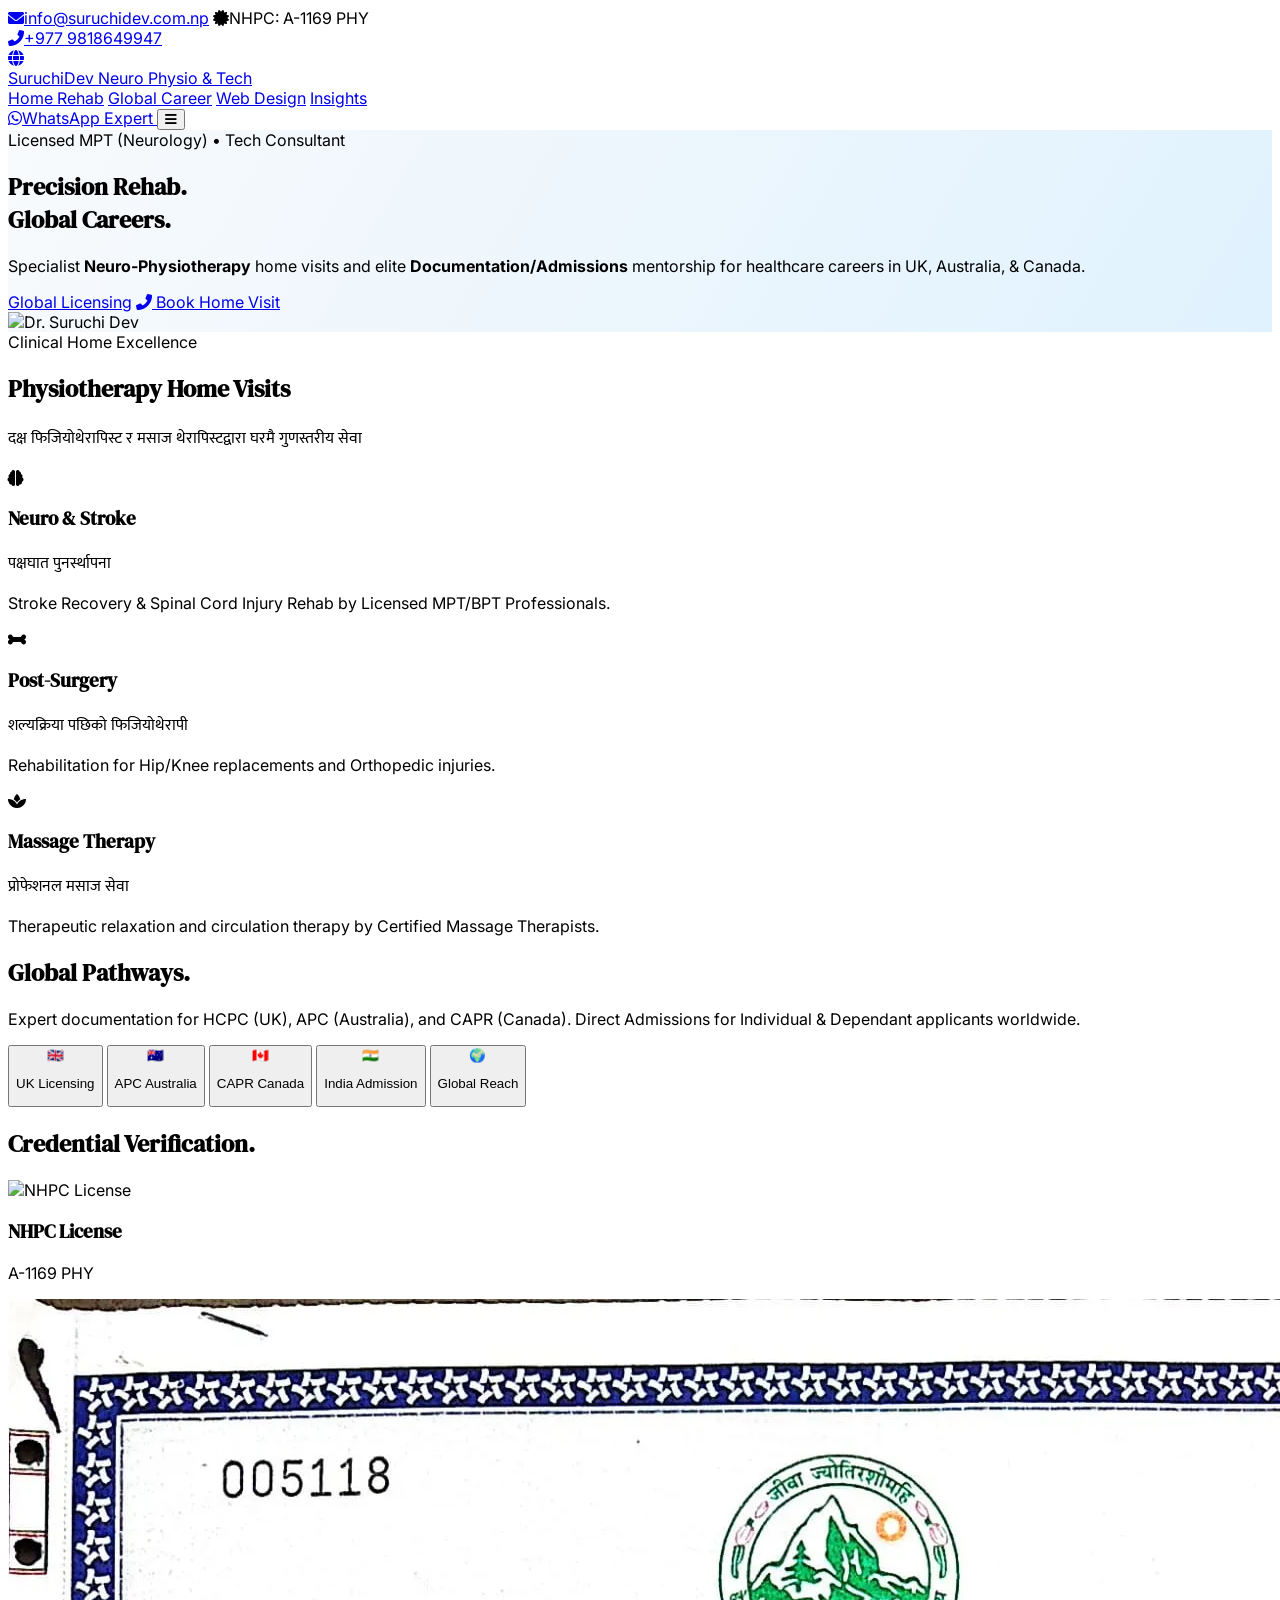
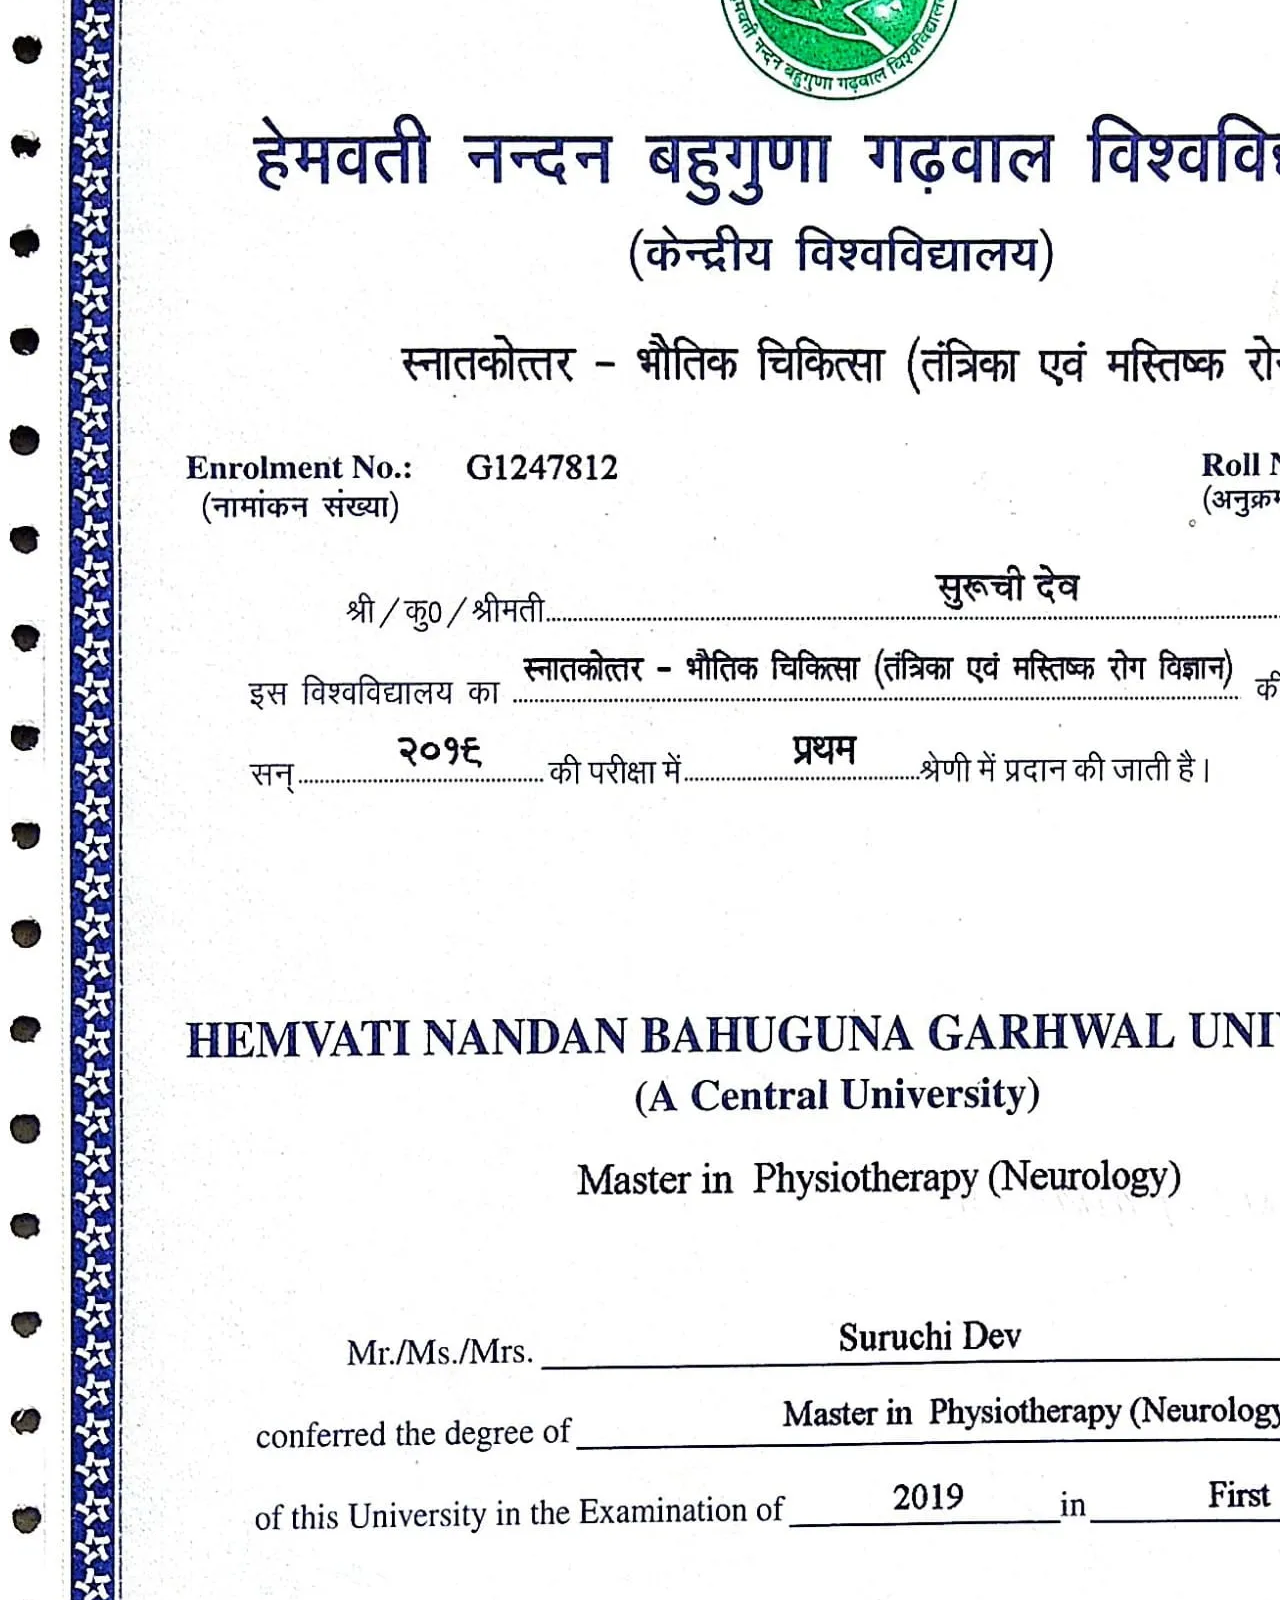
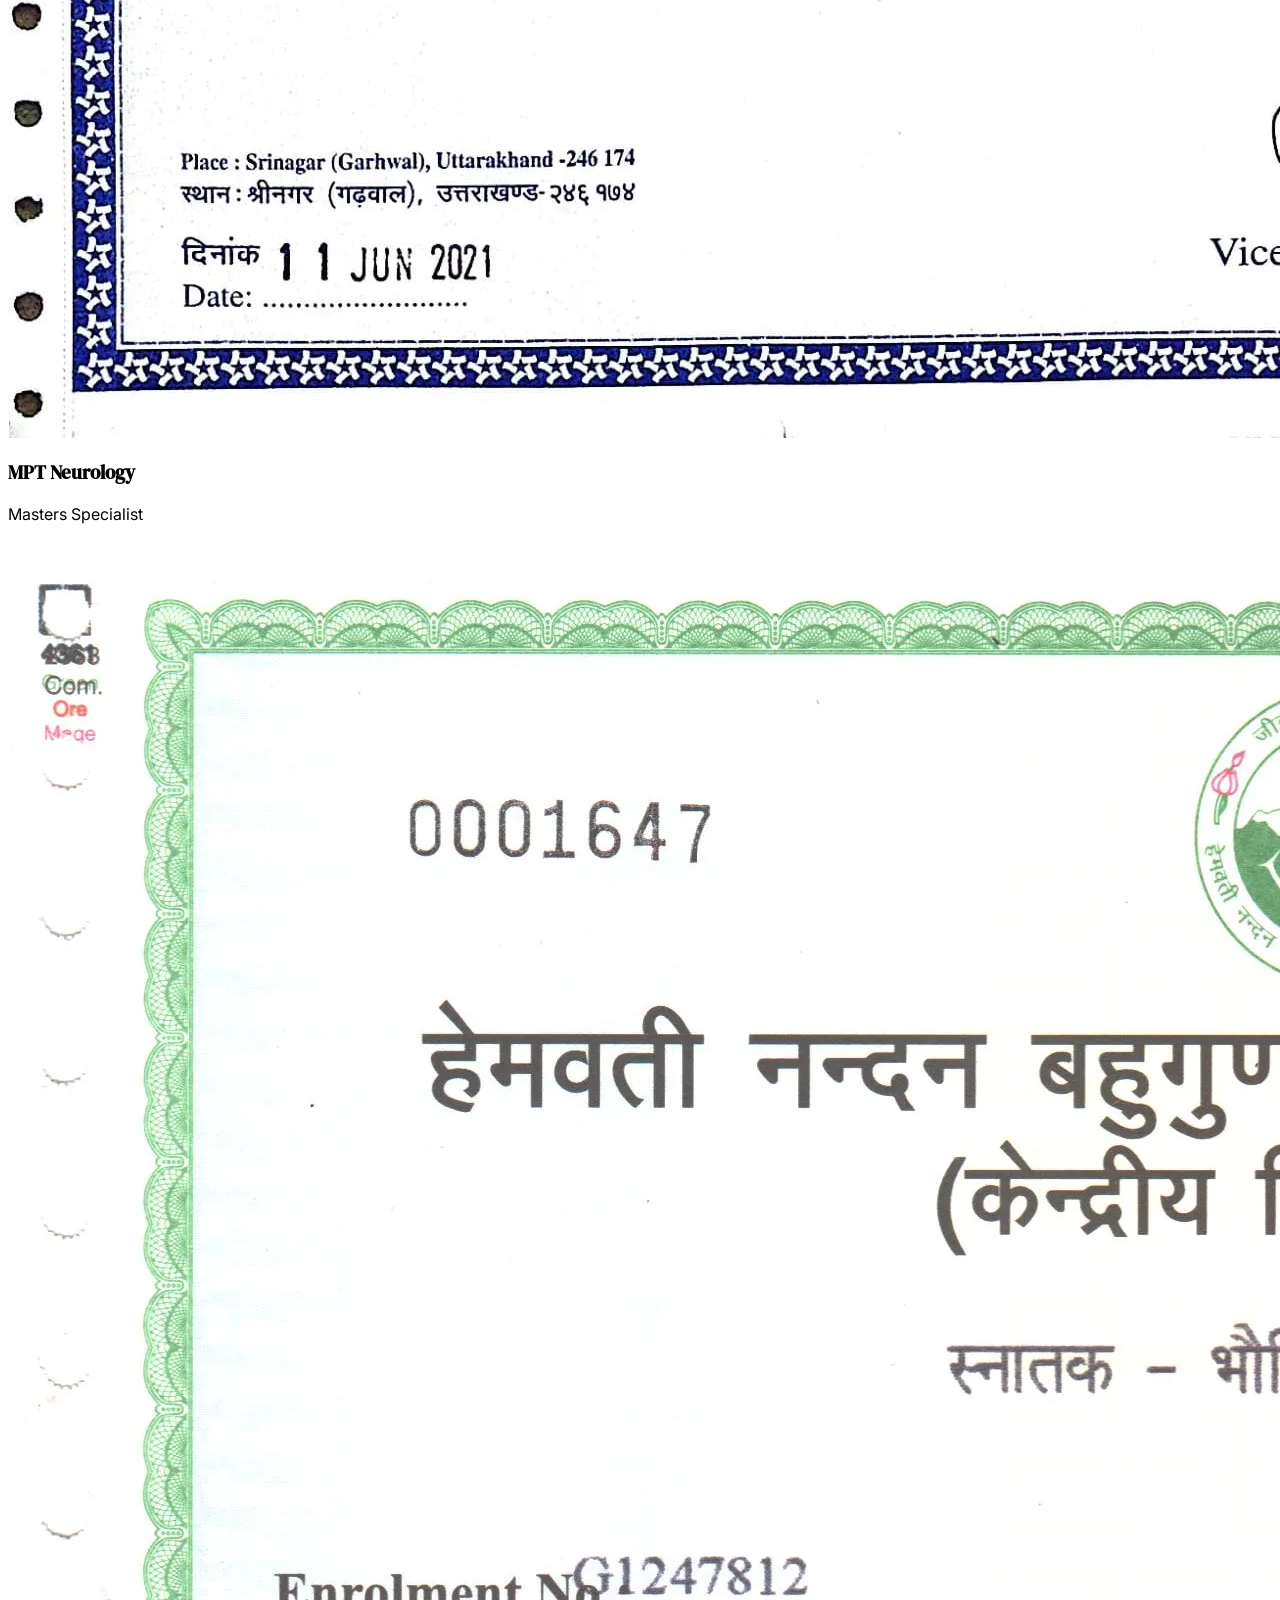
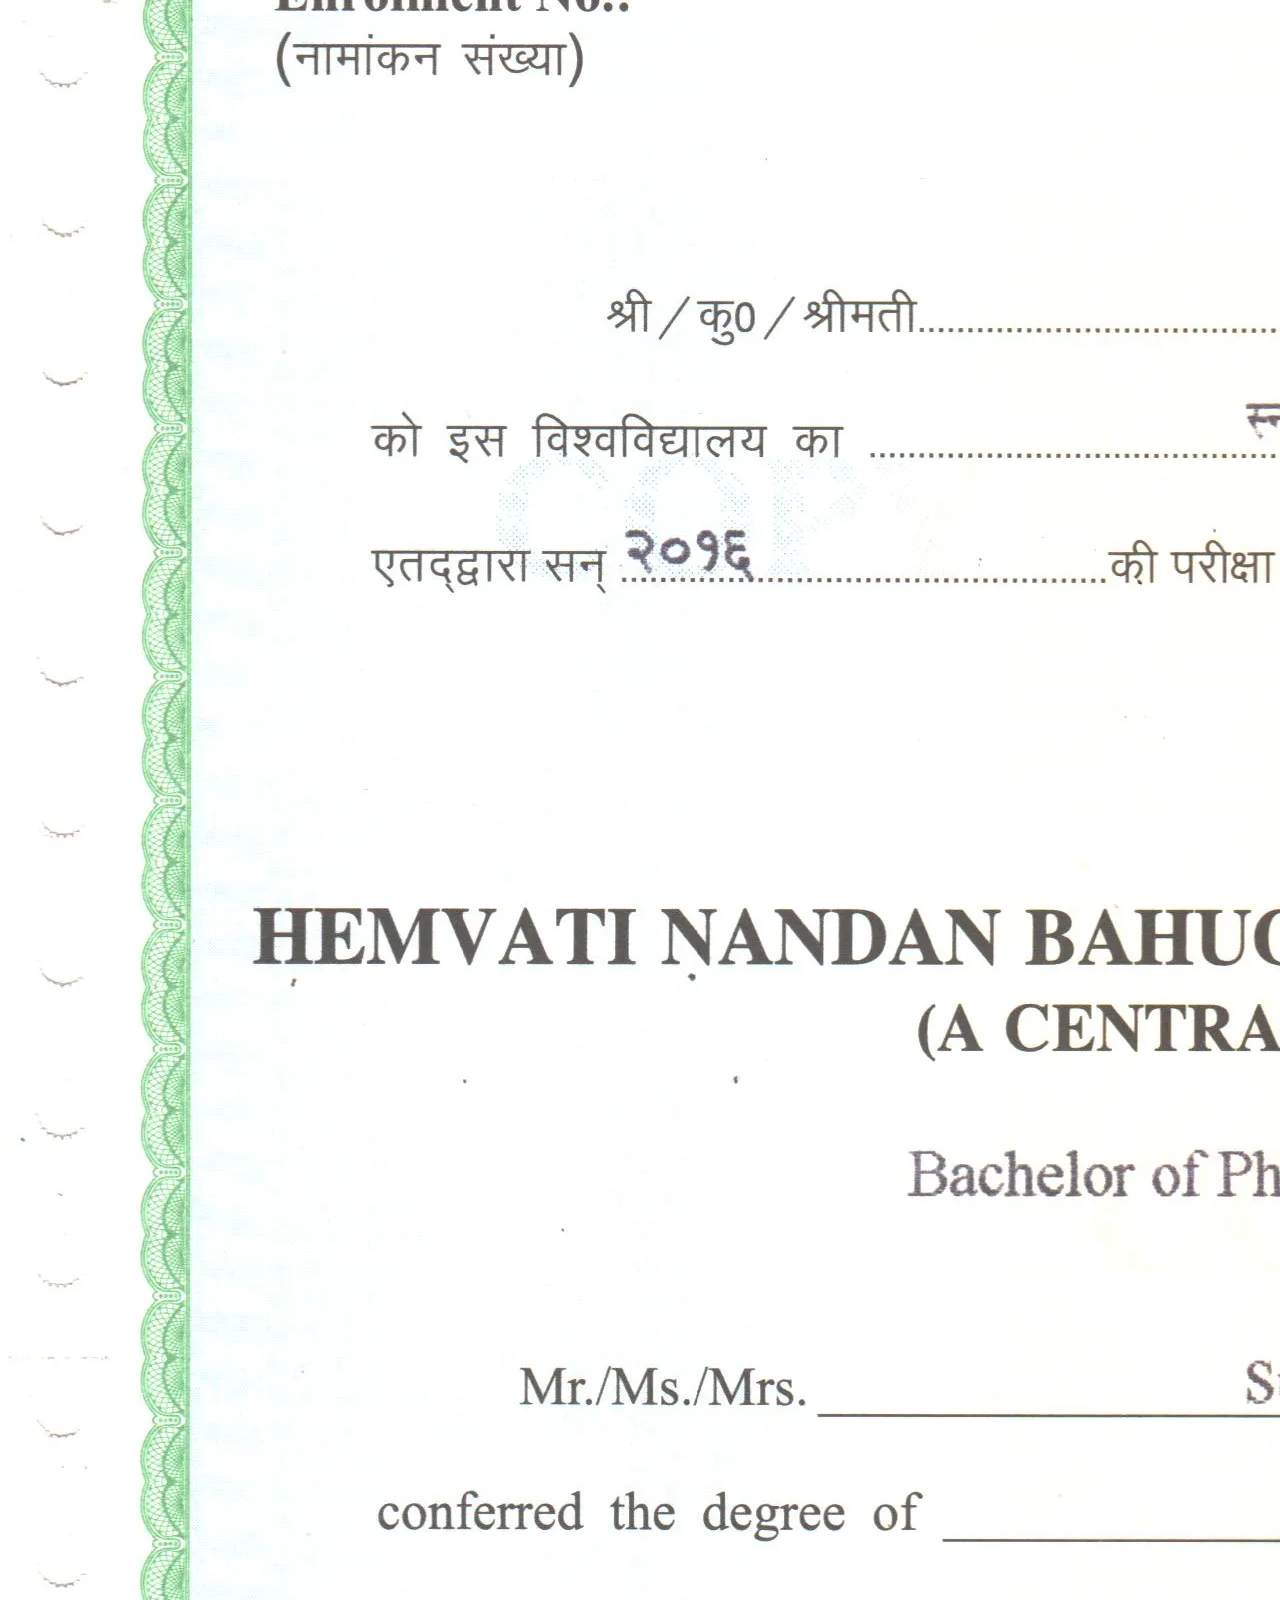
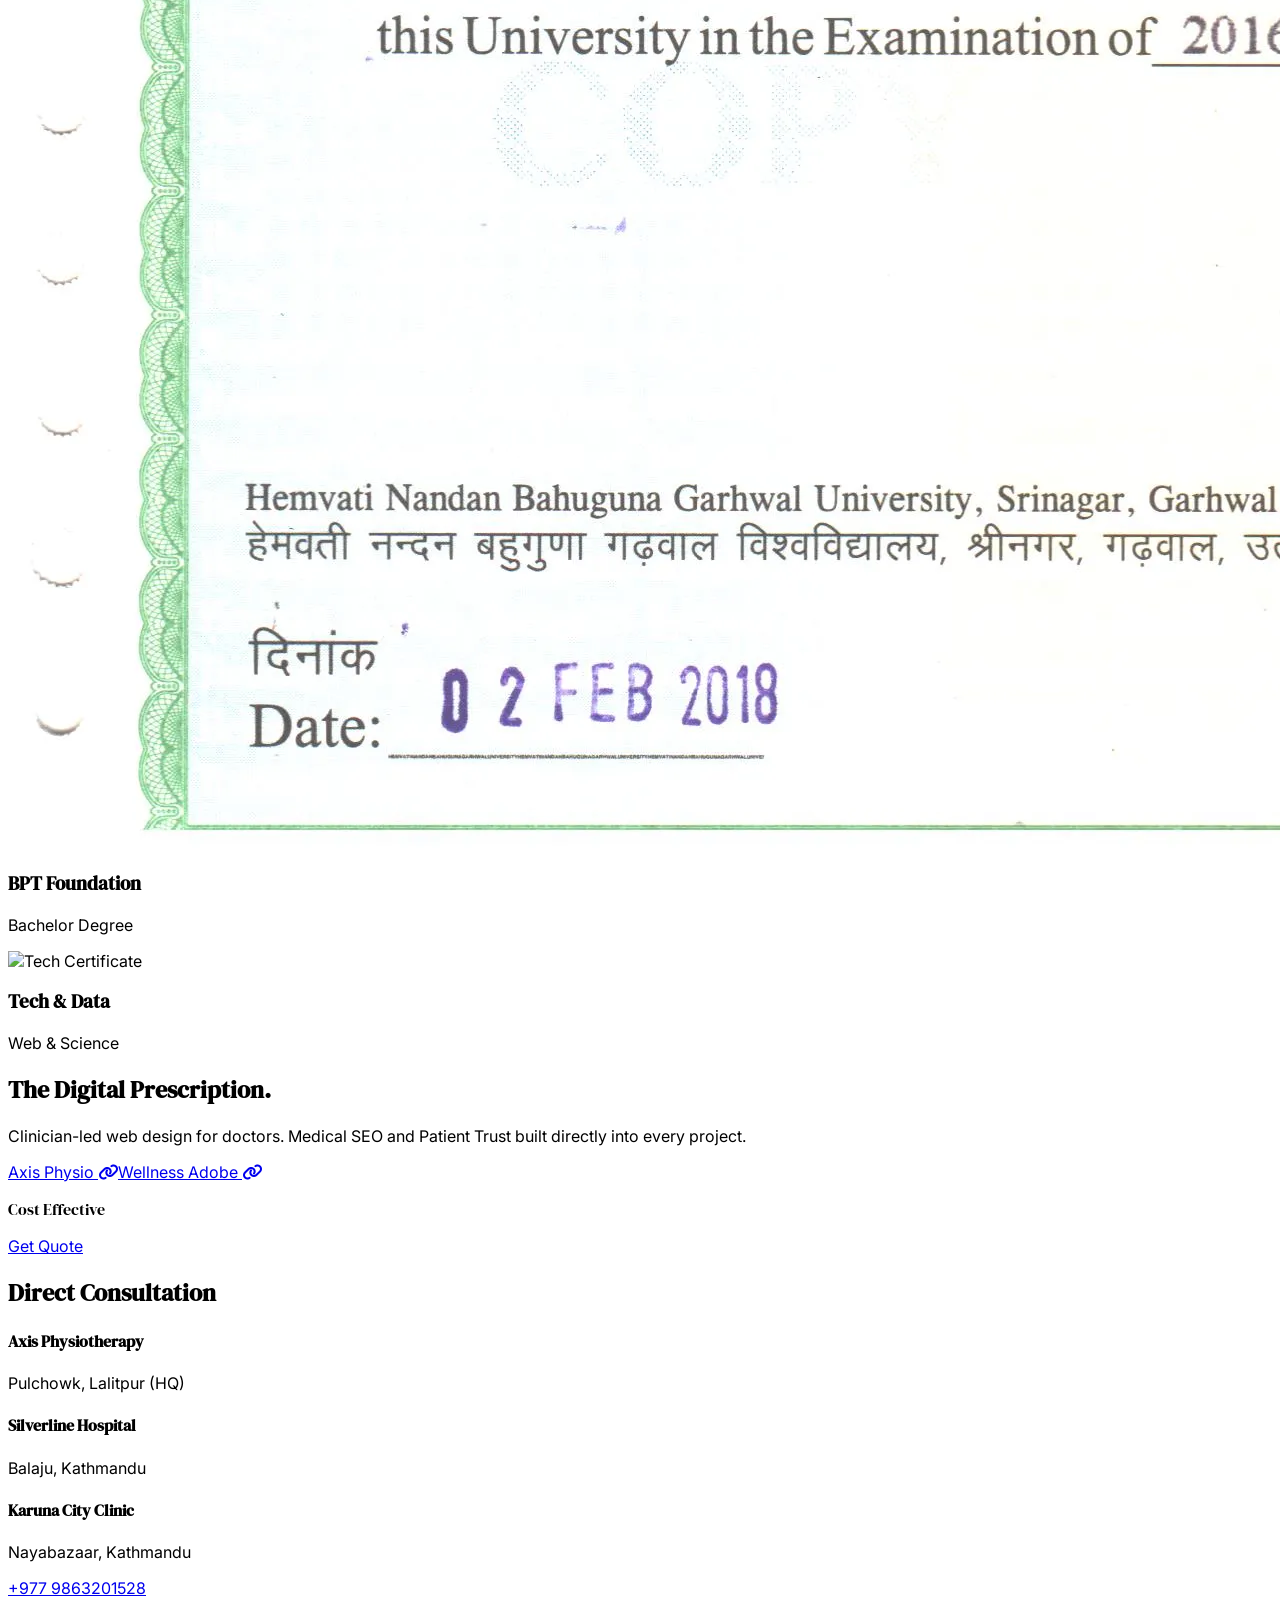
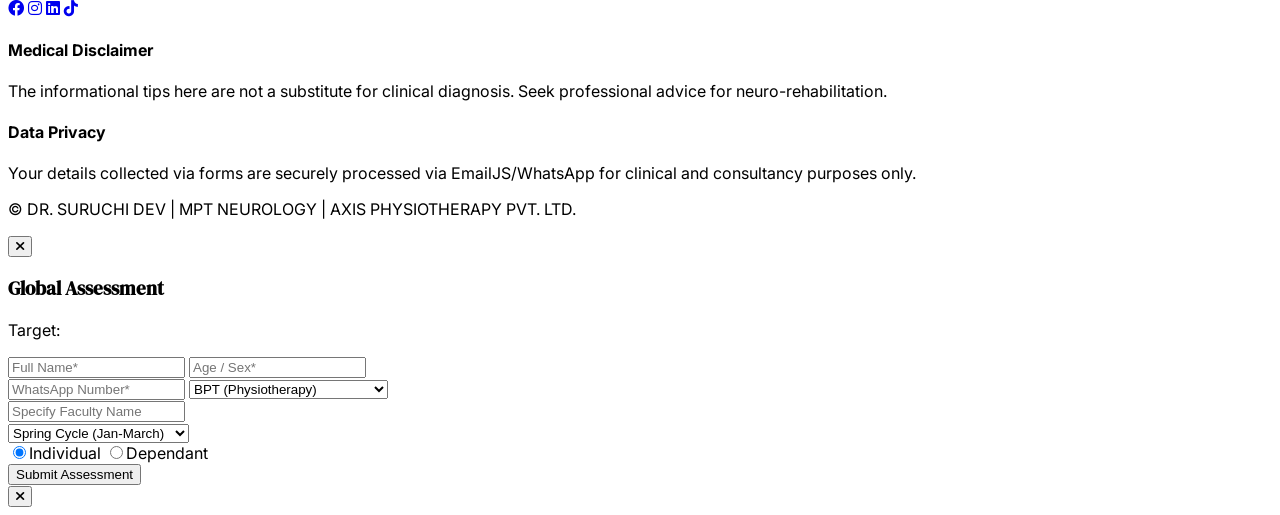
==== commit 30df1ec2: "Update index.html" ====
--- a/index.html
+++ b/index.html
@@ -4,7 +4,7 @@
     <meta charset="UTF-8">
     <meta name="viewport" content="width=device-width, initial-scale=1.0">
     
-    <!-- SEO STRATEGY -->
+    <!-- SEO & META STRATEGY -->
     <title>Dr. Suruchi Dev | Neuro Physio Home Visits & Global Career Licensing Nepal</title>
     <meta name="description" content="Dr. Suruchi Dev (MPT Neurology) - Specialist in Neurological Physiotherapy Home Visits, International Licensing (UK HCPC, Australia APC, Canada CAPR), and Medical Web Design.">
     <meta name="keywords" content="Physiotherapy home visit Kathmandu, Neuro physiotherapist Nepal, HCPC UK licensing for physios, APC Australia documentation, CAPR Canada process, MPT admission India, affordable medical web design Nepal, Axis Physiotherapy Pulchowk">
@@ -45,7 +45,6 @@
     <script type="text/javascript" src="https://cdn.jsdelivr.net/npm/@emailjs/browser@3/dist/email.min.js"></script>
     <script type="text/javascript">
        (function(){
-          // Your Public Key
           emailjs.init("hDBmHzPQeEC10nnja");
        })();
     </script>
@@ -73,7 +72,7 @@
                     <a href="mailto:info@suruchidev.com.np" class="hover:text-blue-400 transition"><i class="fas fa-envelope mr-2 text-blue-400"></i>info@suruchidev.com.np</a>
                     <span><i class="fas fa-certificate mr-2 text-blue-400"></i>NHPC: A-1169 PHY</span>
                 </div>
-                <div class="flex items-center space-x-4">
+                <div class="flex items-center space-x-4 italic">
                     <a href="tel:+9779818649947" class="hover:text-blue-400 transition"><i class="fas fa-phone-alt mr-2 text-blue-400"></i>+977 9818649947</a>
                 </div>
             </div>
@@ -108,9 +107,9 @@
         </nav>
     </header>
 
-    <div class="h-20 md:h-32"></div>
-
-    <!-- ELITE HERO SECTION -->
+    <div class="h-24 md:h-32"></div>
+
+    <!-- HERO SECTION -->
     <section class="hero-bg pt-24 pb-32 px-6 overflow-hidden">
         <div class="container mx-auto grid md:grid-cols-2 gap-12 items-center">
             <div class="z-10">
@@ -119,277 +118,131 @@
                     <span class="text-blue-600 font-bold uppercase tracking-[0.3em] text-[10px]">Licensed MPT (Neurology) • Tech Consultant</span>
                 </div>
                 <h1 class="text-6xl md:text-8xl font-normal text-slate-900 mb-8 leading-tight serif">
-                    Precision <span class="italic text-blue-700">Rehab.</span><br>
-                    Global <span class="italic text-indigo-700">Careers.</span>
+                    Precision <span class="italic text-blue-700 text-6xl">Rehab.</span><br>
+                    Global <span class="italic text-indigo-700 text-6xl">Careers.</span>
                 </h1>
-                <p class="text-xl text-slate-600 mb-12 leading-relaxed max-w-lg font-light italic text-slate-500">
-                    Certified <b>Neuro-Physiotherapy</b> home visits in Kathmandu & expert <b>Documentation/Admissions</b> for healthcare careers in UK, Australia, & Canada.
+                <p class="text-xl text-slate-600 mb-12 leading-relaxed max-w-lg font-light italic">
+                    Specialist <b>Neuro-Physiotherapy</b> home visits and elite <b>Documentation/Admissions</b> mentorship for healthcare careers in UK, Australia, & Canada.
                 </p>
                 <div class="flex flex-wrap gap-5">
-                    <a href="#global" class="bg-indigo-700 text-white px-10 py-5 rounded-full font-semibold shadow-xl hover:bg-indigo-800 transition-all transform hover:-translate-y-1 uppercase text-xs tracking-widest">
-                        Global Licensing <i class="fas fa-arrow-right ml-2 text-xs"></i>
-                    </a>
-                    <a href="tel:+9779863201528" class="bg-white border border-slate-200 text-slate-900 px-10 py-5 rounded-full font-semibold hover:bg-slate-50 transition-all flex items-center shadow-sm uppercase text-xs tracking-widest">
-                        <i class="fas fa-phone-alt mr-3 text-blue-600"></i> Book Home Visit
-                    </a>
-                </div>
-            </div>
-
-            <div class="relative group">
-                <div class="absolute -top-10 -right-10 w-64 h-64 bg-blue-200/50 rounded-full blur-3xl -z-10"></div>
-                <img src="https://images.unsplash.com/photo-1576091160550-2173dba999ef?auto=format&fit=crop&w=1000&q=80" alt="Dr. Suruchi Dev Rehabilitation" class="w-full h-[600px] object-cover rounded-[3rem] border-[16px] border-white shadow-2xl">
-                <div class="absolute -bottom-6 -left-10 glass p-8 rounded-[2rem] shadow-2xl border border-white/50 max-w-xs">
-                    <div class="flex items-center space-x-4 mb-3">
-                        <div class="w-10 h-10 bg-blue-600 rounded-full flex items-center justify-center text-white shadow-lg"><i class="fas fa-check"></i></div>
-                        <p class="font-bold text-slate-800 leading-tight">Elite Clinical Care</p>
-                    </div>
-                    <p class="text-sm text-slate-500 font-medium">Focused on Stroke, Paralysis, and Clinical Career Mentorship.</p>
-                </div>
-            </div>
-        </div>
-    </section>
-
-    <!-- PHYSIOTHERAPY HOME VISIT SECTION -->
+                    <a href="#global" class="bg-indigo-700 text-white px-10 py-5 rounded-full font-semibold shadow-xl hover:bg-indigo-800 transition-all transform hover:-translate-y-1 uppercase text-xs tracking-widest">Global Licensing</a>
+                    <a href="tel:+9779863201528" class="bg-white border border-slate-200 text-slate-900 px-10 py-5 rounded-full font-semibold hover:bg-slate-50 transition-all flex items-center shadow-sm uppercase text-xs tracking-widest"><i class="fas fa-phone-alt mr-3 text-blue-600"></i> Book Home Visit</a>
+                </div>
+            </div>
+            <div class="relative">
+                <img src="https://images.unsplash.com/photo-1576091160550-2173dba999ef?auto=format&fit=crop&w=1000&q=80" alt="Dr. Suruchi Dev" class="w-full h-[600px] object-cover rounded-[3rem] border-[16px] border-white shadow-2xl">
+            </div>
+        </div>
+    </section>
+
+    <!-- PHYSIOTHERAPY HOME VISIT -->
     <section id="physio" class="py-32 bg-white">
         <div class="container mx-auto px-6">
             <div class="text-center max-w-4xl mx-auto mb-20">
-                <span class="text-blue-600 font-black uppercase tracking-widest text-[10px] mb-4 block">Clinical Home Services</span>
+                <span class="text-blue-600 font-black uppercase tracking-widest text-[10px] mb-4 block italic">Clinical Home Excellence</span>
                 <h2 class="text-5xl md:text-6xl font-black mb-6 italic uppercase serif tracking-tighter text-slate-900">Physiotherapy <span class="text-blue-600">Home Visits</span></h2>
                 <p class="text-slate-500 nepali-font text-2xl font-bold mb-6 italic">दक्ष फिजियोथेरापिस्ट र मसाज थेरापिस्टद्वारा घरमै गुणस्तरीय सेवा</p>
             </div>
-            
             <div class="grid md:grid-cols-3 gap-10">
+                <!-- Neuro -->
                 <div class="group p-10 border border-slate-100 rounded-[3.5rem] bg-slate-50 card-hover border-b-8 border-b-blue-600">
                     <div class="w-16 h-16 bg-blue-600 text-white rounded-2xl flex items-center justify-center mb-8 shadow-lg"><i class="fas fa-brain text-2xl"></i></div>
                     <h3 class="text-2xl font-black mb-2 uppercase italic serif">Neuro & Stroke</h3>
-                    <p class="text-blue-600 font-bold nepali-font mb-4 italic text-lg">पक्षघात (प्यारालाइसिस) पुनर्स्थापना</p>
-                    <ul class="text-slate-500 text-sm space-y-2 mb-6">
-                        <li><i class="fas fa-check text-blue-600 mr-2"></i> Stroke Recovery at Home</li>
-                        <li><i class="fas fa-check text-blue-600 mr-2"></i> Spinal Cord Injury Rehab</li>
-                    </ul>
-                </div>
+                    <p class="text-blue-600 font-bold nepali-font mb-4 italic text-lg">पक्षघात पुनर्स्थापना</p>
+                    <p class="text-slate-500 text-sm leading-relaxed mb-4 italic">Stroke Recovery & Spinal Cord Injury Rehab by Licensed MPT/BPT Professionals.</p>
+                </div>
+                <!-- Ortho -->
                 <div class="group p-10 border border-slate-100 rounded-[3.5rem] bg-slate-50 card-hover border-b-8 border-b-emerald-600">
                     <div class="w-16 h-16 bg-emerald-600 text-white rounded-2xl flex items-center justify-center mb-8 shadow-lg"><i class="fas fa-bone text-2xl"></i></div>
-                    <h3 class="text-2xl font-black mb-2 uppercase italic serif">Orthopedic & Sports</h3>
+                    <h3 class="text-2xl font-black mb-2 uppercase italic serif">Post-Surgery</h3>
                     <p class="text-emerald-600 font-bold nepali-font mb-4 italic text-lg">शल्यक्रिया पछिको फिजियोथेरापी</p>
-                    <ul class="text-slate-500 text-sm space-y-2 mb-6">
-                        <li><i class="fas fa-check text-emerald-600 mr-2"></i> Post-Surgery Recovery</li>
-                        <li><i class="fas fa-check text-emerald-600 mr-2"></i> Ligament & Injury Recovery</li>
-                    </ul>
-                </div>
+                    <p class="text-slate-500 text-sm leading-relaxed mb-4 italic">Rehabilitation for Hip/Knee replacements and Orthopedic injuries.</p>
+                </div>
+                <!-- Massage -->
                 <div class="group p-10 border border-slate-100 rounded-[3.5rem] bg-slate-50 card-hover border-b-8 border-b-orange-500">
                     <div class="w-16 h-16 bg-orange-500 text-white rounded-2xl flex items-center justify-center mb-8 shadow-lg"><i class="fas fa-spa text-2xl"></i></div>
                     <h3 class="text-2xl font-black mb-2 uppercase italic serif">Massage Therapy</h3>
                     <p class="text-orange-600 font-bold nepali-font mb-4 italic text-lg">प्रोफेशनल मसाज सेवा</p>
-                    <ul class="text-slate-500 text-sm space-y-2 mb-6">
-                        <li><i class="fas fa-check text-orange-600 mr-2"></i> Deep Tissue Recovery</li>
-                        <li><i class="fas fa-check text-orange-600 mr-2"></i> Stress & Pain Relief</li>
-                    </ul>
-                </div>
-            </div>
-        </div>
-    </section>
-
-    <!-- GLOBAL CAREER & LICENSING SECTION -->
+                    <p class="text-slate-500 text-sm leading-relaxed mb-4 italic">Therapeutic relaxation and circulation therapy by Certified Massage Therapists.</p>
+                </div>
+            </div>
+        </div>
+    </section>
+
+    <!-- GLOBAL CAREER & LICENSING -->
     <section id="global" class="py-32 bg-slate-950 text-white relative overflow-hidden">
-        <div class="absolute top-0 right-0 opacity-[0.03] pointer-events-none"><i class="fas fa-globe-europe text-[50rem] -translate-y-20 translate-x-20"></i></div>
         <div class="container mx-auto px-6 relative z-10 text-center">
-            <span class="text-blue-500 font-bold uppercase tracking-[0.4em] text-[10px] mb-4 block italic">Documentation Specialist</span>
             <h2 class="text-6xl md:text-8xl font-normal mb-8 italic serif text-white">Global <span class="text-blue-400">Pathways.</span></h2>
-            <p class="text-slate-400 mt-6 max-w-3xl mx-auto text-lg font-light italic leading-relaxed mb-20">Expert mentorship for **HCPC (UK), APC (Australia), and CAPR (Canada)** registration. Multi-faculty admissions for both **Individual & Dependant** applicants worldwide.</p>
-
-            <div class="grid grid-cols-2 md:grid-cols-3 lg:grid-cols-5 gap-8">
-                <button onclick="openApplyForm('United Kingdom')" class="group bg-slate-900/50 p-12 rounded-[3.5rem] border border-slate-800 hover:border-blue-500 transition-all text-center">
-                    <div class="text-7xl mb-8 group-hover:scale-110 transition filter drop-shadow-lg">🇬🇧</div>
-                    <h3 class="font-bold text-xl uppercase tracking-widest mb-2 serif italic">UK</h3>
-                    <p class="text-[9px] text-blue-400 font-black uppercase tracking-widest">HCPC Registration</p>
-                </button>
-                <button onclick="openApplyForm('Australia')" class="group bg-slate-900/50 p-12 rounded-[3.5rem] border border-slate-800 hover:border-blue-500 transition-all text-center">
-                    <div class="text-7xl mb-8 group-hover:scale-110 transition filter drop-shadow-lg">🇦🇺</div>
-                    <h3 class="font-bold text-xl uppercase tracking-widest mb-2 serif italic">Australia</h3>
-                    <p class="text-[9px] text-blue-400 font-black uppercase tracking-widest">APC Documentation</p>
-                </button>
-                <button onclick="openApplyForm('Canada')" class="group bg-slate-900/50 p-12 rounded-[3.5rem] border border-slate-800 hover:border-blue-500 transition-all text-center">
-                    <div class="text-7xl mb-8 group-hover:scale-110 transition filter drop-shadow-lg">🇨🇦</div>
-                    <h3 class="font-bold text-xl uppercase tracking-widest mb-2 serif italic">Canada</h3>
-                    <p class="text-[9px] text-blue-400 font-black uppercase tracking-widest">CAPR Process</p>
-                </button>
-                <button onclick="openApplyForm('India')" class="group bg-slate-900/50 p-12 rounded-[3.5rem] border border-slate-800 hover:border-blue-500 transition-all text-center">
-                    <div class="text-7xl mb-8 group-hover:scale-110 transition filter drop-shadow-lg">🇮🇳</div>
-                    <h3 class="font-bold text-xl uppercase tracking-widest mb-2 serif italic">India</h3>
-                    <p class="text-[9px] text-blue-400 font-black uppercase tracking-widest">Direct Admissions</p>
-                </button>
-                <button onclick="openApplyForm('Global Destinations')" class="group bg-gradient-to-br from-blue-700 to-indigo-900 p-12 rounded-[3.5rem] hover:shadow-blue-500/30 transition-all text-center shadow-2xl">
-                    <div class="text-7xl mb-8 group-hover:rotate-12 transition text-white">🌍</div>
-                    <h3 class="font-bold text-xl uppercase tracking-widest mb-2 serif italic text-white">Global</h3>
-                    <p class="text-[9px] text-blue-100 font-black uppercase tracking-widest">Worldwide</p>
-                </button>
-            </div>
-        </div>
-    </section>
-<!-- VERIFIED CREDENTIALS: THE AUTOMATIC REVEAL GALLERY -->
-<section id="credentials" class="py-32 bg-white relative overflow-hidden">
-    <div class="container mx-auto px-6">
-        
-        <!-- Section Header -->
-        <div class="flex flex-col md:flex-row justify-between items-end mb-20">
-            <div class="max-w-2xl">
-                <span class="text-blue-600 font-black uppercase tracking-[0.4em] text-[10px] mb-4 block italic">Verified Medical Authority</span>
-                <h2 class="text-5xl md:text-6xl font-normal italic serif text-slate-900 leading-tight">
-                    Clinical & Academic <br><span class="text-blue-700 underline decoration-blue-100 decoration-8 underline-offset-8">Verification.</span>
-                </h2>
-                <p class="text-slate-500 mt-6 text-lg italic">Hover over the documents below to verify my professional licensing and academic degrees.</p>
-            </div>
-            <div class="mt-8 md:mt-0">
-                <div class="glass border border-blue-100 px-8 py-5 rounded-[2rem] flex items-center space-x-5 shadow-xl">
-                    <div class="w-12 h-12 bg-blue-600 rounded-full flex items-center justify-center text-white shadow-lg animate-pulse">
-                        <i class="fas fa-shield-check text-xl"></i>
-                    </div>
-                    <div>
-                        <p class="text-[9px] font-black uppercase tracking-widest text-slate-400">NHPC Status</p>
-                        <p class="font-bold text-blue-900 uppercase italic">A-1169 PHY Verified</p>
-                    </div>
-                </div>
-            </div>
-        </div>
-
-        <!-- Credentials Grid -->
-        <div class="grid md:grid-cols-2 lg:grid-cols-4 gap-8">
-            
-            <!-- 1. NHPC LICENSE -->
-            <div class="relative group h-80 rounded-[3rem] border border-slate-100 bg-slate-900 overflow-hidden card-hover">
-                <!-- SHARP IMAGE: Auto-blurred by CSS -->
-                <img src="nhpc-nepal-physiotherapy-license-a1169-phy.webp" 
-                     alt="NHPC Nepal Registration A-1169 PHY Dr. Suruchi Dev" 
-                     class="absolute inset-0 w-full h-full object-cover opacity-30 blur-md group-hover:blur-none group-hover:opacity-100 transition-all duration-700 ease-in-out">
-                
-                <!-- OVERLAY TEXT (Visible initially, fades on hover) -->
-                <div class="absolute inset-0 z-10 flex flex-col items-center justify-center p-8 text-center bg-slate-900/40 backdrop-blur-[2px] group-hover:opacity-0 transition-opacity duration-500">
-                    <div class="w-16 h-16 bg-white/10 rounded-2xl flex items-center justify-center mb-6 text-white border border-white/20">
-                        <i class="fas fa-id-card text-2xl"></i>
-                    </div>
-                    <h3 class="text-white font-bold text-lg uppercase tracking-widest serif italic">NHPC License</h3>
-                    <p class="text-blue-400 font-black text-xl mt-2">A-1169 PHY</p>
-                    <p class="text-[9px] text-white/50 mt-4 uppercase font-bold tracking-[0.3em]">Hover to Verify</p>
-                </div>
-            </div>
-
-            <!-- 2. MPT NEUROLOGY -->
-            <div class="relative group h-80 rounded-[3rem] border border-slate-100 bg-slate-950 overflow-hidden card-hover">
-                <img src="mpt-neurology-degree-suruchi-dev.webp" 
-                     alt="MPT Neurology Specialist Degree Nepal" 
-                     class="absolute inset-0 w-full h-full object-cover opacity-30 blur-md group-hover:blur-none group-hover:opacity-100 transition-all duration-700 ease-in-out">
-                
-                <div class="absolute inset-0 z-10 flex flex-col items-center justify-center p-8 text-center bg-indigo-900/40 backdrop-blur-[2px] group-hover:opacity-0 transition-opacity duration-500">
-                    <div class="w-16 h-16 bg-white/10 rounded-2xl flex items-center justify-center mb-6 text-white border border-white/20">
-                        <i class="fas fa-user-graduate text-2xl"></i>
-                    </div>
-                    <h3 class="text-white font-bold text-lg uppercase tracking-widest serif italic">MPT Neurology</h3>
-                    <p class="text-indigo-300 font-black text-xl mt-2 italic">Specialist Level</p>
-                    <p class="text-[9px] text-white/50 mt-4 uppercase font-bold tracking-[0.3em]">Hover to View</p>
-                </div>
-            </div>
-
-            <!-- 3. BPT DEGREE -->
-            <div class="relative group h-80 rounded-[3rem] border border-slate-100 bg-slate-900 overflow-hidden card-hover">
-                <img src="bpt-degree-physiotherapy-nepal.webp" 
-                     alt="Bachelor of Physiotherapy Degree" 
-                     class="absolute inset-0 w-full h-full object-cover opacity-30 blur-md group-hover:blur-none group-hover:opacity-100 transition-all duration-700 ease-in-out">
-                
-                <div class="absolute inset-0 z-10 flex flex-col items-center justify-center p-8 text-center bg-emerald-900/40 backdrop-blur-[2px] group-hover:opacity-0 transition-opacity duration-500">
-                    <div class="w-16 h-16 bg-white/10 rounded-2xl flex items-center justify-center mb-6 text-white border border-white/20">
-                        <i class="fas fa-award text-2xl"></i>
-                    </div>
-                    <h3 class="text-white font-bold text-lg uppercase tracking-widest serif italic">BPT Foundation</h3>
-                    <p class="text-emerald-400 font-black text-xl mt-2 italic">Academic Base</p>
-                    <p class="text-[9px] text-white/50 mt-4 uppercase font-bold tracking-[0.3em]">Hover to View</p>
-                </div>
-            </div>
-
-            <!-- 4. TECH & DATA SCIENCE -->
-            <div class="relative group h-80 rounded-[3rem] border border-slate-100 bg-slate-950 overflow-hidden card-hover">
-                <img src="python-data-science-tech-certification.webp" 
-                     alt="Python Data Science Web Development Certificate" 
-                     class="absolute inset-0 w-full h-full object-cover opacity-30 blur-md group-hover:blur-none group-hover:opacity-100 transition-all duration-700 ease-in-out">
-                
-                <div class="absolute inset-0 z-10 flex flex-col items-center justify-center p-8 text-center bg-slate-900/60 backdrop-blur-[2px] group-hover:opacity-0 transition-opacity duration-500">
-                    <div class="w-16 h-16 bg-white/10 rounded-2xl flex items-center justify-center mb-6 text-white border border-white/20">
-                        <i class="fas fa-terminal text-2xl"></i>
-                    </div>
-                    <h3 class="text-white font-bold text-lg uppercase tracking-widest serif italic">Tech & Data</h3>
-                    <p class="text-slate-300 font-black text-xl mt-2 italic">Science & Web</p>
-                    <p class="text-[9px] text-white/50 mt-4 uppercase font-bold tracking-[0.3em]">Hover to View</p>
-                </div>
-            </div>
-
-        </div>
-
-        <!-- Footer Verification Badges -->
-        <div class="mt-20 text-center">
-            <p class="text-slate-400 text-[9px] font-black uppercase tracking-[0.5em] mb-8 italic">Authorized by Nepal Health Professional Council</p>
-            <div class="flex justify-center items-center space-x-12 opacity-30 grayscale hover:grayscale-0 hover:opacity-100 transition-all duration-1000">
-                <i class="fas fa-university text-4xl"></i>
-                <i class="fas fa-hospital-alt text-4xl"></i>
-                <i class="fas fa-file-medical text-4xl"></i>
-                <i class="fas fa-stamp text-4xl"></i>
-            </div>
-        </div>
-
-    </div>
-</section>
+            <p class="text-slate-400 mt-6 max-w-3xl mx-auto text-lg italic mb-20 leading-relaxed italic">Expert documentation for HCPC (UK), APC (Australia), and CAPR (Canada). Direct Admissions for Individual & Dependant applicants worldwide.</p>
+            <div class="grid grid-cols-2 md:grid-cols-5 gap-6">
+                <button onclick="openApplyForm('United Kingdom')" class="bg-slate-900/50 p-10 rounded-[3rem] border border-slate-800 hover:border-blue-500 transition-all"><div class="text-6xl mb-6">🇬🇧</div><p class="text-[9px] font-black uppercase tracking-widest">UK Licensing</p></button>
+                <button onclick="openApplyForm('Australia')" class="bg-slate-900/50 p-10 rounded-[3rem] border border-slate-800 hover:border-blue-500 transition-all"><div class="text-6xl mb-6">🇦🇺</div><p class="text-[9px] font-black uppercase tracking-widest">APC Australia</p></button>
+                <button onclick="openApplyForm('Canada')" class="bg-slate-900/50 p-10 rounded-[3rem] border border-slate-800 hover:border-blue-500 transition-all"><div class="text-6xl mb-6">🇨🇦</div><p class="text-[9px] font-black uppercase tracking-widest">CAPR Canada</p></button>
+                <button onclick="openApplyForm('India')" class="bg-slate-900/50 p-10 rounded-[3rem] border border-slate-800 hover:border-blue-500 transition-all"><div class="text-6xl mb-6">🇮🇳</div><p class="text-[9px] font-black uppercase tracking-widest">India Admission</p></button>
+                <button onclick="openApplyForm('Global / Others')" class="bg-blue-600 p-10 rounded-[3rem] transition-all"><div class="text-6xl mb-6 text-white">🌍</div><p class="text-[9px] font-black uppercase tracking-widest text-white">Global Reach</p></button>
+            </div>
+        </div>
+    </section>
+
+    <!-- VERIFIED CREDENTIALS: AUTOMATIC REVEAL -->
+    <section id="credentials" class="py-32 bg-white">
+        <div class="container mx-auto px-6">
+            <h2 class="text-5xl font-normal italic serif text-center mb-20 italic">Credential <span class="text-blue-600">Verification.</span></h2>
+            <div class="grid md:grid-cols-4 gap-8">
+                <!-- NHPC License -->
+                <div class="relative group h-80 rounded-[3rem] border border-slate-100 bg-slate-900 overflow-hidden card-hover">
+                    <img src="nhpc-nepal-physiotherapy-license-a-1169-phy-suruchi-dev.webp" alt="NHPC License" class="absolute inset-0 w-full h-full object-cover opacity-30 blur-md group-hover:blur-none group-hover:opacity-100 transition-all duration-700">
+                    <div class="absolute inset-0 flex flex-col items-center justify-center p-8 text-center group-hover:opacity-0 transition-opacity"><h3 class="text-white font-bold italic serif uppercase">NHPC License</h3><p class="text-blue-400 font-black tracking-widest">A-1169 PHY</p></div>
+                </div>
+                <!-- MPT Degree -->
+                <div class="relative group h-80 rounded-[3rem] border border-slate-100 bg-slate-900 overflow-hidden card-hover">
+                    <img src="mpt-neurology-specialist-degree-suruchi-dev-nepal.webp" alt="MPT Degree" class="absolute inset-0 w-full h-full object-cover opacity-30 blur-md group-hover:blur-none group-hover:opacity-100 transition-all duration-700">
+                    <div class="absolute inset-0 flex flex-col items-center justify-center p-8 text-center group-hover:opacity-0 transition-opacity"><h3 class="text-white font-bold italic serif uppercase">MPT Neurology</h3><p class="text-indigo-400 font-black tracking-widest tracking-tighter italic">Masters Specialist</p></div>
+                </div>
+                <!-- BPT Degree -->
+                <div class="relative group h-80 rounded-[3rem] border border-slate-100 bg-slate-900 overflow-hidden card-hover">
+                    <img src="bpt-bachelor-physiotherapy-foundation-suruchi-dev.webp" alt="BPT Degree" class="absolute inset-0 w-full h-full object-cover opacity-30 blur-md group-hover:blur-none group-hover:opacity-100 transition-all duration-700">
+                    <div class="absolute inset-0 flex flex-col items-center justify-center p-8 text-center group-hover:opacity-0 transition-opacity"><h3 class="text-white font-bold italic serif uppercase">BPT Foundation</h3><p class="text-emerald-400 font-black tracking-widest tracking-tighter italic uppercase">Bachelor Degree</p></div>
+                </div>
+                <!-- Tech Certificate -->
+                <div class="relative group h-80 rounded-[3rem] border border-slate-100 bg-slate-900 overflow-hidden card-hover">
+                    <img src="python-data-science-medical-web-development-certification.webp" alt="Tech Certificate" class="absolute inset-0 w-full h-full object-cover opacity-30 blur-md group-hover:blur-none group-hover:opacity-100 transition-all duration-700">
+                    <div class="absolute inset-0 flex flex-col items-center justify-center p-8 text-center group-hover:opacity-0 transition-opacity"><h3 class="text-white font-bold italic serif uppercase">Tech & Data</h3><p class="text-slate-400 font-black tracking-widest tracking-tighter italic">Web & Science</p></div>
+                </div>
+            </div>
+        </div>
+    </section>
+
     <!-- WEB DESIGN SECTION -->
     <section id="web" class="py-32 bg-white">
         <div class="container mx-auto px-6">
-            <div class="bg-slate-900 rounded-[4rem] p-10 md:p-20 text-white shadow-2xl overflow-hidden relative border border-white/5">
-                <div class="grid lg:grid-cols-2 gap-16 items-center relative z-10">
+            <div class="bg-slate-900 rounded-[4rem] p-10 md:p-20 text-white shadow-2xl relative border border-white/5">
+                <div class="grid lg:grid-cols-2 gap-16 items-center">
                     <div>
-                        <span class="text-blue-400 font-bold uppercase tracking-[0.4em] text-[10px] mb-4 block italic">Medical Tech Fusion</span>
-                        <h2 class="text-5xl md:text-7xl font-normal mb-8 italic serif text-white">The Digital <span class="text-blue-500 underline decoration-blue-500/30">Prescription.</span></h2>
-                        <p class="text-slate-400 mb-10 text-lg font-light italic leading-relaxed">Clinician-led web design for doctors. Focused on Medical SEO and Patient Trust.</p>
-                        <div class="grid grid-cols-2 gap-4">
-                            <a href="https://axisphysiotherapy.com.np/" target="_blank" class="flex items-center justify-between bg-white/5 border border-white/10 p-5 rounded-2xl hover:bg-white hover:text-black transition uppercase text-[10px] font-black">Axis Physio <i class="fas fa-link"></i></a>
-                            <a href="https://wellness-adobe.com/" target="_blank" class="flex items-center justify-between bg-white/5 border border-white/10 p-5 rounded-2xl hover:bg-white hover:text-black transition uppercase text-[10px] font-black">Wellness Adobe <i class="fas fa-link"></i></a>
-                        </div>
+                        <h2 class="text-5xl md:text-7xl font-normal mb-8 italic serif">The Digital <span class="text-blue-500">Prescription.</span></h2>
+                        <p class="text-slate-400 mb-10 text-lg font-light italic leading-relaxed">Clinician-led web design for doctors. Medical SEO and Patient Trust built directly into every project.</p>
+                        <div class="flex gap-4"><a href="https://axisphysiotherapy.com.np/" class="bg-white/5 p-4 rounded-xl text-[10px] font-black uppercase italic tracking-widest border border-white/10 hover:bg-white hover:text-black transition">Axis Physio <i class="fas fa-link ml-2"></i></a><a href="https://wellness-adobe.com/" class="bg-white/5 p-4 rounded-xl text-[10px] font-black uppercase italic tracking-widest border border-white/10 hover:bg-white hover:text-black transition">Wellness Adobe <i class="fas fa-link ml-2"></i></a></div>
                     </div>
-                    <div class="bg-white/5 backdrop-blur-xl p-12 rounded-[4rem] border border-white/10 text-center shadow-inner">
-                        <p class="text-5xl font-normal serif italic mb-8 uppercase text-white">Cost Effective</p>
-                        <a href="https://wa.me/9779863201528" class="block bg-blue-600 text-white font-black py-6 rounded-2xl hover:bg-blue-500 transition shadow-xl uppercase text-xs tracking-widest italic">Get Your Quote</a>
+                    <div class="bg-white/5 backdrop-blur-xl p-12 rounded-[4rem] text-center border border-white/10">
+                        <p class="text-5xl font-normal serif italic mb-8 uppercase text-white tracking-tighter underline">Cost Effective</p>
+                        <a href="https://wa.me/9779863201528" class="block bg-blue-600 text-white font-black py-6 rounded-2xl hover:bg-blue-500 transition shadow-xl uppercase text-xs tracking-widest italic">Get Quote</a>
                     </div>
                 </div>
             </div>
         </div>
     </section>
 
-    <!-- INSIGHTS SECTION -->
-    <section id="blog" class="py-32 bg-slate-50">
-        <div class="container mx-auto px-6 text-center">
-            <h2 class="text-5xl font-normal mb-16 italic serif text-slate-900">Clinical & Digital <span class="text-blue-600">Insights</span></h2>
-            <div class="grid md:grid-cols-3 gap-10">
-                <article class="bg-white rounded-[3rem] overflow-hidden shadow-sm hover:shadow-2xl transition border border-slate-100 group text-left p-10">
-                    <h3 class="font-bold text-xl mb-4 italic serif">Data Science in Neuro Rehab</h3>
-                    <button onclick="openModal('blog1')" class="text-blue-600 font-black text-xs uppercase tracking-widest italic underline underline-offset-4">Read Article →</button>
-                </article>
-                <article class="bg-white rounded-[3rem] overflow-hidden shadow-sm hover:shadow-2xl transition border border-slate-100 group text-left p-10">
-                    <h3 class="font-bold text-xl mb-4 italic serif">The Digital Prescription</h3>
-                    <button onclick="openModal('blog2')" class="text-blue-600 font-black text-xs uppercase tracking-widest italic underline underline-offset-4">Read Article →</button>
-                </article>
-                <article class="bg-white rounded-[3rem] overflow-hidden shadow-sm hover:shadow-2xl transition border border-slate-100 group text-left p-10">
-                    <h3 class="font-bold text-xl mb-4 italic serif">Global Licensing Guide</h3>
-                    <button onclick="openModal('blog3')" class="text-blue-600 font-black text-xs uppercase tracking-widest italic underline underline-offset-4">Read Article →</button>
-                </article>
-            </div>
-        </div>
-    </section>
-
-    <!-- CONTACT SECTION -->
+    <!-- CONTACT & CLINICS -->
     <section id="contact" class="py-32 bg-white">
         <div class="container mx-auto px-6">
-            <div class="max-w-3xl mx-auto glass p-16 rounded-[4rem] shadow-2xl border border-slate-200 text-center relative">
-                <h3 class="text-4xl font-normal italic serif mb-10 tracking-widest">Direct Consultation</h3>
-                <div class="space-y-4 mb-12">
-                    <a href="tel:+9779863201528" class="text-4xl font-black text-blue-600 tracking-tighter block hover:scale-105 transition">+977 9863201528</a>
-                    <p class="text-slate-400 font-bold tracking-widest uppercase text-xs italic">info@suruchidev.com.np</p>
-                </div>
+            <h2 class="text-center text-4xl font-normal mb-20 serif italic uppercase underline decoration-blue-100 decoration-8 underline-offset-8">Direct Consultation</h2>
+            <div class="grid md:grid-cols-3 gap-12 mb-20 text-center">
+                <div class="p-12 bg-slate-50 rounded-[4rem] border border-slate-100 group hover:bg-blue-900 hover:text-white transition-all"><h4 class="font-black text-xl mb-2 italic serif">Axis Physiotherapy</h4><p class="text-sm font-bold opacity-60 uppercase tracking-widest">Pulchowk, Lalitpur (HQ)</p></div>
+                <div class="p-12 bg-slate-50 rounded-[4rem] border border-slate-100 group hover:bg-blue-900 hover:text-white transition-all"><h4 class="font-black text-xl mb-2 italic serif">Silverline Hospital</h4><p class="text-sm font-bold opacity-60 uppercase tracking-widest">Balaju, Kathmandu</p></div>
+                <div class="p-12 bg-slate-50 rounded-[4rem] border border-slate-100 group hover:bg-blue-900 hover:text-white transition-all"><h4 class="font-black text-xl mb-2 italic serif">Karuna City Clinic</h4><p class="text-sm font-bold opacity-60 uppercase tracking-widest">Nayabazaar, Kathmandu</p></div>
+            </div>
+            <div class="max-w-3xl mx-auto glass p-16 rounded-[4rem] shadow-2xl border border-slate-200 text-center">
+                <a href="tel:+9779863201528" class="text-4xl font-black text-blue-600 block hover:scale-105 transition mb-10 tracking-tighter">+977 9863201528</a>
                 <div class="flex justify-center space-x-10 text-slate-300">
                     <a href="https://www.facebook.com/suuruchi.dev" class="text-2xl hover:text-blue-600 transition"><i class="fab fa-facebook"></i></a>
                     <a href="https://www.instagram.com/suruchi.dev/" class="text-2xl hover:text-pink-600 transition"><i class="fab fa-instagram"></i></a>
@@ -400,14 +253,16 @@
         </div>
     </section>
 
-    <footer class="py-12 text-center text-slate-400 text-[9px] font-black uppercase tracking-[0.4em] bg-white border-t border-slate-100">
+    <!-- LEGAL COMPLIANCE -->
+    <section class="py-16 bg-slate-50 border-t border-slate-200">
+        <div class="container mx-auto px-6 grid md:grid-cols-2 gap-12 text-[11px] text-slate-400 font-medium italic">
+            <div><h4 class="text-slate-900 font-black uppercase mb-4 tracking-widest">Medical Disclaimer</h4><p>The informational tips here are not a substitute for clinical diagnosis. Seek professional advice for neuro-rehabilitation.</p></div>
+            <div><h4 class="text-slate-900 font-black uppercase mb-4 tracking-widest">Data Privacy</h4><p>Your details collected via forms are securely processed via EmailJS/WhatsApp for clinical and consultancy purposes only.</p></div>
+        </div>
+    </section>
+
+    <footer class="py-12 text-center text-slate-400 text-[10px] font-black uppercase tracking-[0.4em] bg-white border-t border-slate-100">
         <p>© DR. SURUCHI DEV | MPT NEUROLOGY | AXIS PHYSIOTHERAPY PVT. LTD.</p>
-        <section class="bg-slate-50 py-10 border-t border-slate-200">
-    <div class="container mx-auto px-6 text-[10px] text-slate-400 leading-relaxed text-center uppercase tracking-widest font-bold">
-        <p class="mb-4">Medical Disclaimer: The information on this site is for educational purposes only and is not intended as medical advice. Always seek the advice of a qualified health provider regarding a medical condition.</p>
-        <p>Privacy Policy: We value your privacy. Data collected through our assessment forms is used solely for clinical consultation and career guidance. We do not sell your data to third parties.</p>
-    </div>
-</section>
     </footer>
 
     <!-- GLOBAL ASSESSMENT FORM MODAL -->
@@ -416,20 +271,15 @@
             <div class="bg-gradient-to-r from-blue-700 to-indigo-800 p-10 text-white">
                 <button onclick="closeApplyForm()" class="absolute top-8 right-8 text-white/50 hover:text-white transition"><i class="fas fa-times text-2xl"></i></button>
                 <h3 class="text-3xl font-black italic uppercase serif tracking-tighter">Global Assessment</h3>
-                <p class="text-blue-100 text-[10px] mt-2 font-black tracking-[0.2em] uppercase italic underline">Target: <span id="targetCountryDisplay"></span></p>
-            </div>
-
+                <p class="text-blue-100 text-[10px] mt-2 font-black tracking-[0.2em] uppercase underline">Target: <span id="targetCountryDisplay"></span></p>
+            </div>
             <form id="consultancyForm" class="p-10 space-y-6 max-h-[65vh] overflow-y-auto">
                 <input type="hidden" id="formTargetCountry">
                 <div class="grid grid-cols-2 gap-6">
-                    <div><input type="text" id="applicantName" placeholder="Full Name*" required class="w-full bg-slate-50 border-b-2 border-slate-100 p-4 rounded-xl focus:border-blue-600 outline-none font-bold text-sm"></div>
-                    <div><input type="text" id="applicantAgeSex" placeholder="Age / Sex*" required class="w-full bg-slate-50 border-b-2 border-slate-100 p-4 rounded-xl focus:border-blue-600 outline-none font-bold text-sm"></div>
-                </div>
-                <!-- Inside the Form, after the Age/Sex row -->
-<div>
-    <label class="block text-[10px] font-black text-slate-400 uppercase tracking-widest mb-2 italic">Phone / WhatsApp Number*</label>
-    <input type="tel" id="applicantPhone" placeholder="Include Country Code (e.g., +977)" required class="w-full bg-slate-50 border-b-2 border-slate-100 p-4 rounded-xl focus:border-blue-600 outline-none transition font-bold text-sm">
-</div>
+                    <input type="text" id="applicantName" placeholder="Full Name*" required class="w-full bg-slate-50 border-b-2 border-slate-100 p-4 rounded-xl outline-none font-bold text-sm">
+                    <input type="text" id="applicantAgeSex" placeholder="Age / Sex*" required class="w-full bg-slate-50 border-b-2 border-slate-100 p-4 rounded-xl outline-none font-bold text-sm">
+                </div>
+                <input type="tel" id="applicantPhone" placeholder="WhatsApp Number*" required class="w-full bg-slate-50 border-b-2 border-slate-100 p-4 rounded-xl outline-none font-bold text-sm">
                 <select id="applicantDegree" onchange="toggleOtherDegree()" class="w-full bg-slate-50 border-b-2 border-slate-100 p-4 rounded-xl outline-none font-bold text-sm">
                     <option value="BPT (Physiotherapy)">BPT (Physiotherapy)</option>
                     <option value="MPT (Physiotherapy)">MPT (Physiotherapy)</option>
@@ -443,9 +293,9 @@
                     <option value="Fall Cycle">Fall Cycle (Aug-Oct)</option>
                     <option value="Winter Cycle">Winter Cycle (Nov-Dec)</option>
                 </select>
-                <div class="flex gap-10 mt-2">
-                    <label class="flex items-center space-x-3 italic text-sm font-bold"><input type="radio" name="visaType" value="Individual" checked><span>Individual</span></label>
-                    <label class="flex items-center space-x-3 italic text-sm font-bold"><input type="radio" name="visaType" value="With Dependant"><span>Dependant</span></label>
+                <div class="flex gap-10 mt-2 italic text-sm font-bold">
+                    <label class="flex items-center space-x-3"><input type="radio" name="visaType" value="Individual" checked><span>Individual</span></label>
+                    <label class="flex items-center space-x-3"><input type="radio" name="visaType" value="With Dependant"><span>Dependant</span></label>
                 </div>
                 <button type="button" onclick="submitGlobalForm()" id="submitBtn" class="w-full bg-slate-900 text-white font-black py-6 rounded-2xl shadow-xl hover:bg-blue-700 transition uppercase tracking-[0.3em] italic text-sm">Submit Assessment</button>
             </form>
@@ -462,98 +312,42 @@
 
     <!-- SCRIPTS -->
     <script>
-        function openApplyForm(country) {
-            document.getElementById('applyModal').classList.remove('hidden');
-            document.getElementById('targetCountryDisplay').innerText = country;
-            document.getElementById('formTargetCountry').value = country;
-            document.body.style.overflow = 'hidden';
+        function openApplyForm(c) { document.getElementById('applyModal').classList.remove('hidden'); document.getElementById('targetCountryDisplay').innerText = c; document.getElementById('formTargetCountry').value = c; document.body.style.overflow = 'hidden'; }
+        function closeApplyForm() { document.getElementById('applyModal').classList.add('hidden'); document.body.style.overflow = 'auto'; }
+        function toggleOtherDegree() { document.getElementById('otherDegreeDiv').classList.toggle('hidden', document.getElementById('applicantDegree').value !== 'Other'); }
+
+        async function submitGlobalForm() {
+            const btn = document.getElementById('submitBtn');
+            const data = {
+                target_country: document.getElementById('formTargetCountry').value,
+                applicant_name: document.getElementById('applicantName').value,
+                age_sex: document.getElementById('applicantAgeSex').value,
+                contact_number: document.getElementById('applicantPhone').value,
+                intake_cycle: document.getElementById('applicantIntake').value,
+                application_status: document.querySelector('input[name="visaType"]:checked').value,
+                qualification: document.getElementById('applicantDegree').value === 'Other' ? document.getElementById('otherDegreeText').value : document.getElementById('applicantDegree').value
+            };
+
+            if(!data.applicant_name || !data.contact_number) { alert("Required fields missing."); return; }
+            btn.innerText = "SENDING..."; btn.disabled = true;
+
+            try {
+                await emailjs.send('service_j6hutnk', 'template_a097hxd', data);
+            } catch (e) { console.error('Email Error:', e); }
+
+            const msg = `*GLOBAL CAREER ASSESSMENT*%0A*Target:* ${data.target_country}%0A*Name:* ${data.applicant_name}%0A*Phone:* ${data.contact_number}%0A*Degree:* ${data.qualification}%0A*Intake:* ${data.intake_cycle}%0A*Type:* ${data.application_status}`;
+            window.open(`https://wa.me/9779863201528?text=${msg}`, '_blank');
+            btn.innerText = "SUBMIT ASSESSMENT"; btn.disabled = false; closeApplyForm();
         }
 
-        function closeApplyForm() {
-            document.getElementById('applyModal').classList.add('hidden');
-            document.body.style.overflow = 'auto';
-        }
-
-        function toggleOtherDegree() {
-            const degree = document.getElementById('applicantDegree').value;
-            document.getElementById('otherDegreeDiv').classList.toggle('hidden', degree !== 'Other');
-        }
-
-        async function submitGlobalForm() {
-    const btn = document.getElementById('submitBtn');
-    
-    // 1. Collect Data
-    const country = document.getElementById('formTargetCountry').value;
-    const name = document.getElementById('applicantName').value;
-    const ageSex = document.getElementById('applicantAgeSex').value;
-    const phone = document.getElementById('applicantPhone').value; // NEW FIELD
-    const intake = document.getElementById('applicantIntake').value;
-    const visa = document.querySelector('input[name="visaType"]:checked').value;
-    
-    let degree = document.getElementById('applicantDegree').value;
-    if(degree === 'Other') {
-        degree = document.getElementById('otherDegreeText').value;
-    }
-
-    // 2. Validation
-    if(!name || !ageSex || !phone) { 
-        alert("Please complete Name, Age, and Contact Number."); 
-        return; 
-    }
-
-    // 3. UI Feedback
-    btn.innerText = "SENDING ASSESSMENT...";
-    btn.disabled = true;
-
-    // 4. Send Email via EmailJS
-    // IMPORTANT: Add {{contact_number}} to your EmailJS Template online
-    const emailParams = {
-        target_country: country,
-        applicant_name: name,
-        age_sex: ageSex,
-        contact_number: phone, // NEW KEY
-        qualification: degree,
-        intake_cycle: intake,
-        application_status: visa
-    };
-
-    try {
-        await emailjs.send('service_j6hutnk', 'template_a097hxd', emailParams);
-        console.log('Email sent successfully');
-    } catch (error) {
-        console.error('EmailJS Error:', error);
-    }
-
-    // 5. Open WhatsApp Redirect
-    const msg = `*GLOBAL CAREER ASSESSMENT*%0A--------------------------%0A*Target:* ${country}%0A*Name:* ${name}%0A*Age/Sex:* ${ageSex}%0A*Phone:* ${phone}%0A*Qualification:* ${degree}%0A*Intake:* ${intake}%0A*Type:* ${visa}`;
-    
-    window.open(`https://wa.me/9779863201528?text=${msg}`, '_blank');
-
-    // 6. Reset & Close
-    btn.innerText = "SUBMIT ASSESSMENT";
-    btn.disabled = false;
-    closeApplyForm();
-}
-
         const blogs = {
-            blog1: { title: "Data Science in Neuro Rehab", subtitle: "Tech & Health", content: `<p class="italic text-slate-600">How Python-based tracking is improving stroke recovery outcomes at Axis Physiotherapy...</p>` },
-            blog2: { title: "The Digital Prescription", subtitle: "Web Design", content: `<p class="italic text-slate-600">Establishing trust in the digital era: Why clinicians need professional websites...</p>` },
-            blog3: { title: "Global Licensing Guide", subtitle: "Career Mentorship", content: `<p class="italic text-slate-600">The roadmap to HCPC (UK), APC (Australia), and CAPR (Canada) registration for physiotherapists...</p>` }
+            blog1: { title: "Data Science in Neuro Rehab", subtitle: "Tech & Health", content: `<p class="italic text-slate-600">Improving stroke recovery using python-based tracking at Axis...</p>` },
+            blog2: { title: "The Digital Prescription", subtitle: "Web Design", content: `<p class="italic text-slate-600">Why clinicians need SEO-optimized digital identity...</p>` },
+            blog3: { title: "Global Licensing Guide", subtitle: "Mentorship", content: `<p class="italic text-slate-600">Guide to HCPC (UK), APC (Australia), and CAPR (Canada) documentation...</p>` }
         };
 
-        function openModal(blogKey) {
-            const blog = blogs[blogKey];
-            document.getElementById('modalContent').innerHTML = `<span class="text-blue-600 font-bold uppercase text-[10px] tracking-widest italic">${blog.subtitle}</span><h2 class="text-4xl font-normal text-slate-900 mt-2 mb-8 italic serif">${blog.title}</h2>${blog.content}`;
-            document.getElementById('blogModal').classList.remove('hidden');
-        }
-
+        function openModal(k) { document.getElementById('modalContent').innerHTML = `<span class="text-blue-600 font-bold uppercase text-[10px] tracking-widest italic">${blogs[k].subtitle}</span><h2 class="text-4xl font-normal text-slate-900 mt-2 mb-8 italic serif">${blogs[k].title}</h2>${blogs[k].content}`; document.getElementById('blogModal').classList.remove('hidden'); }
         function closeModal() { document.getElementById('blogModal').classList.add('hidden'); }
-
-        document.getElementById('mobile-menu-btn').addEventListener('click', () => {
-            const menu = document.getElementById('mobile-menu'); // Mobile menu placeholder logic
-            alert("Mobile Menu Active");
-        });
     </script>
-
 </body>
 </html>
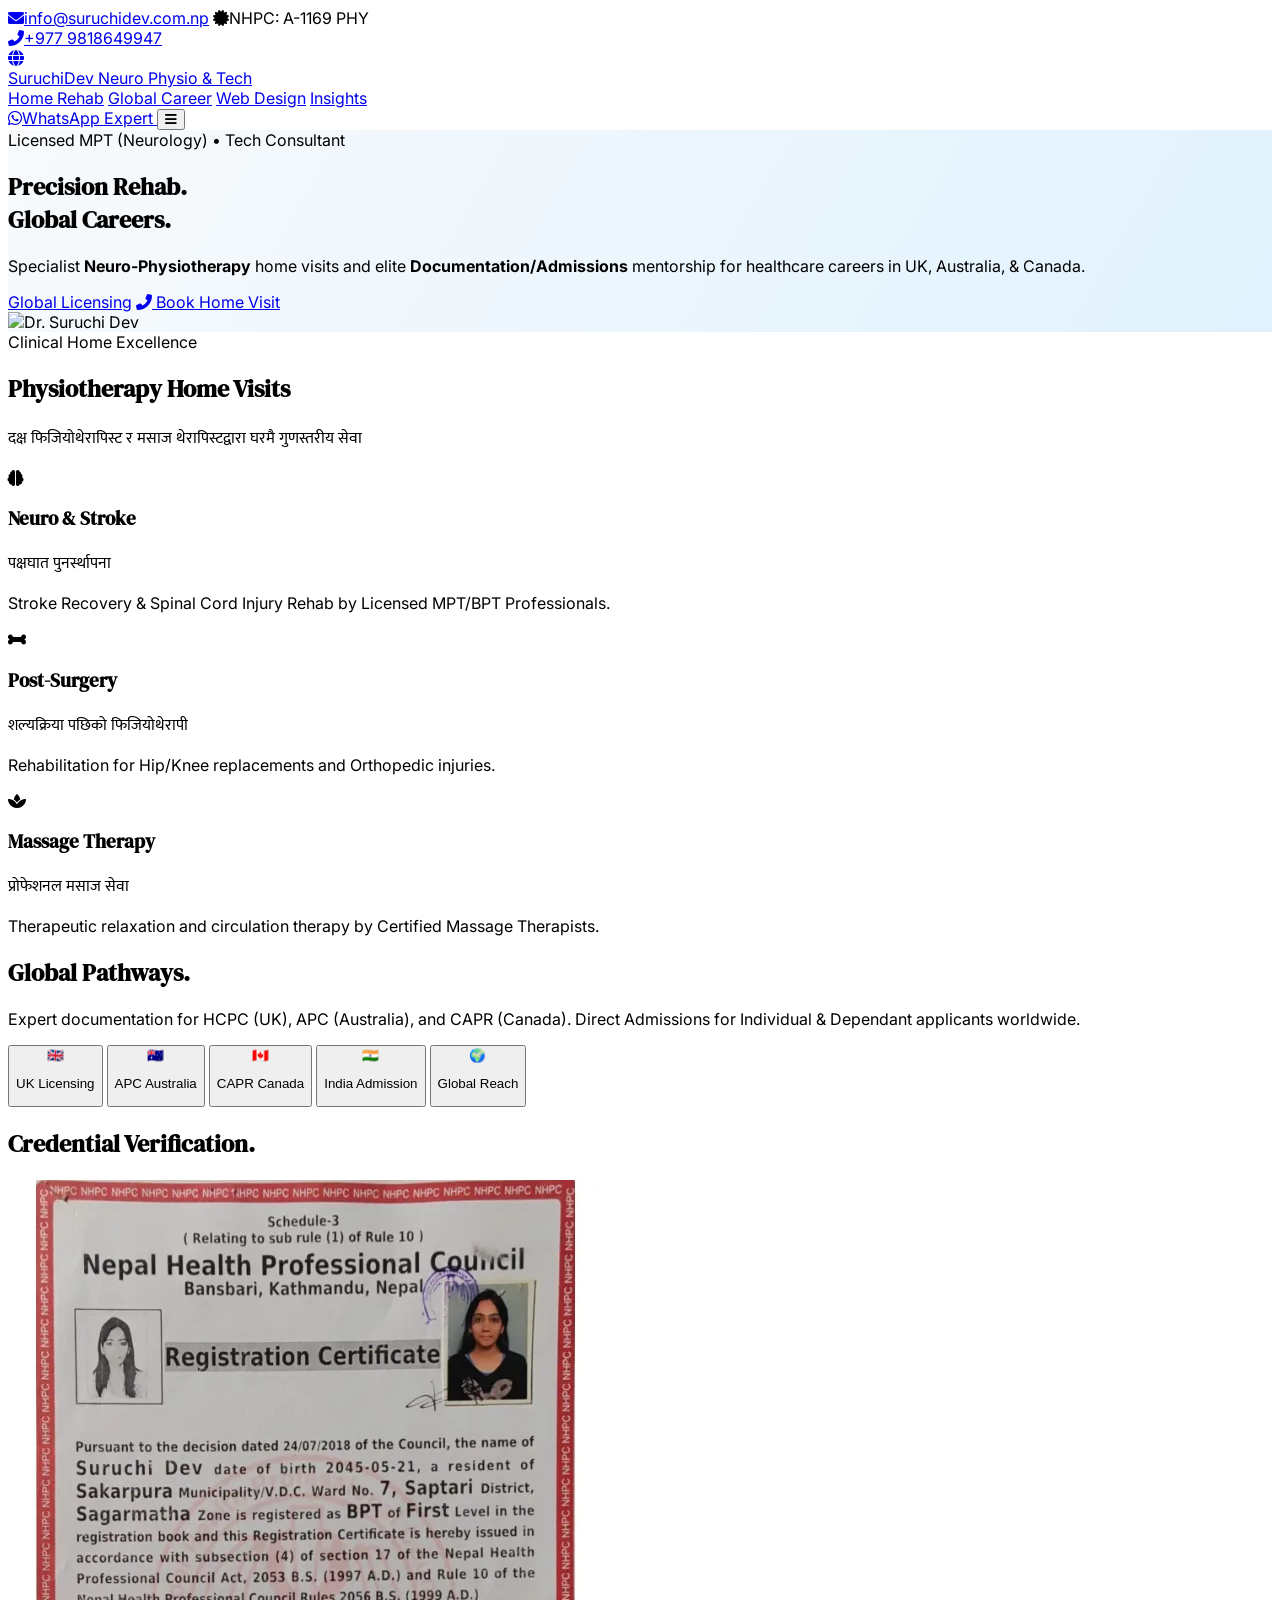
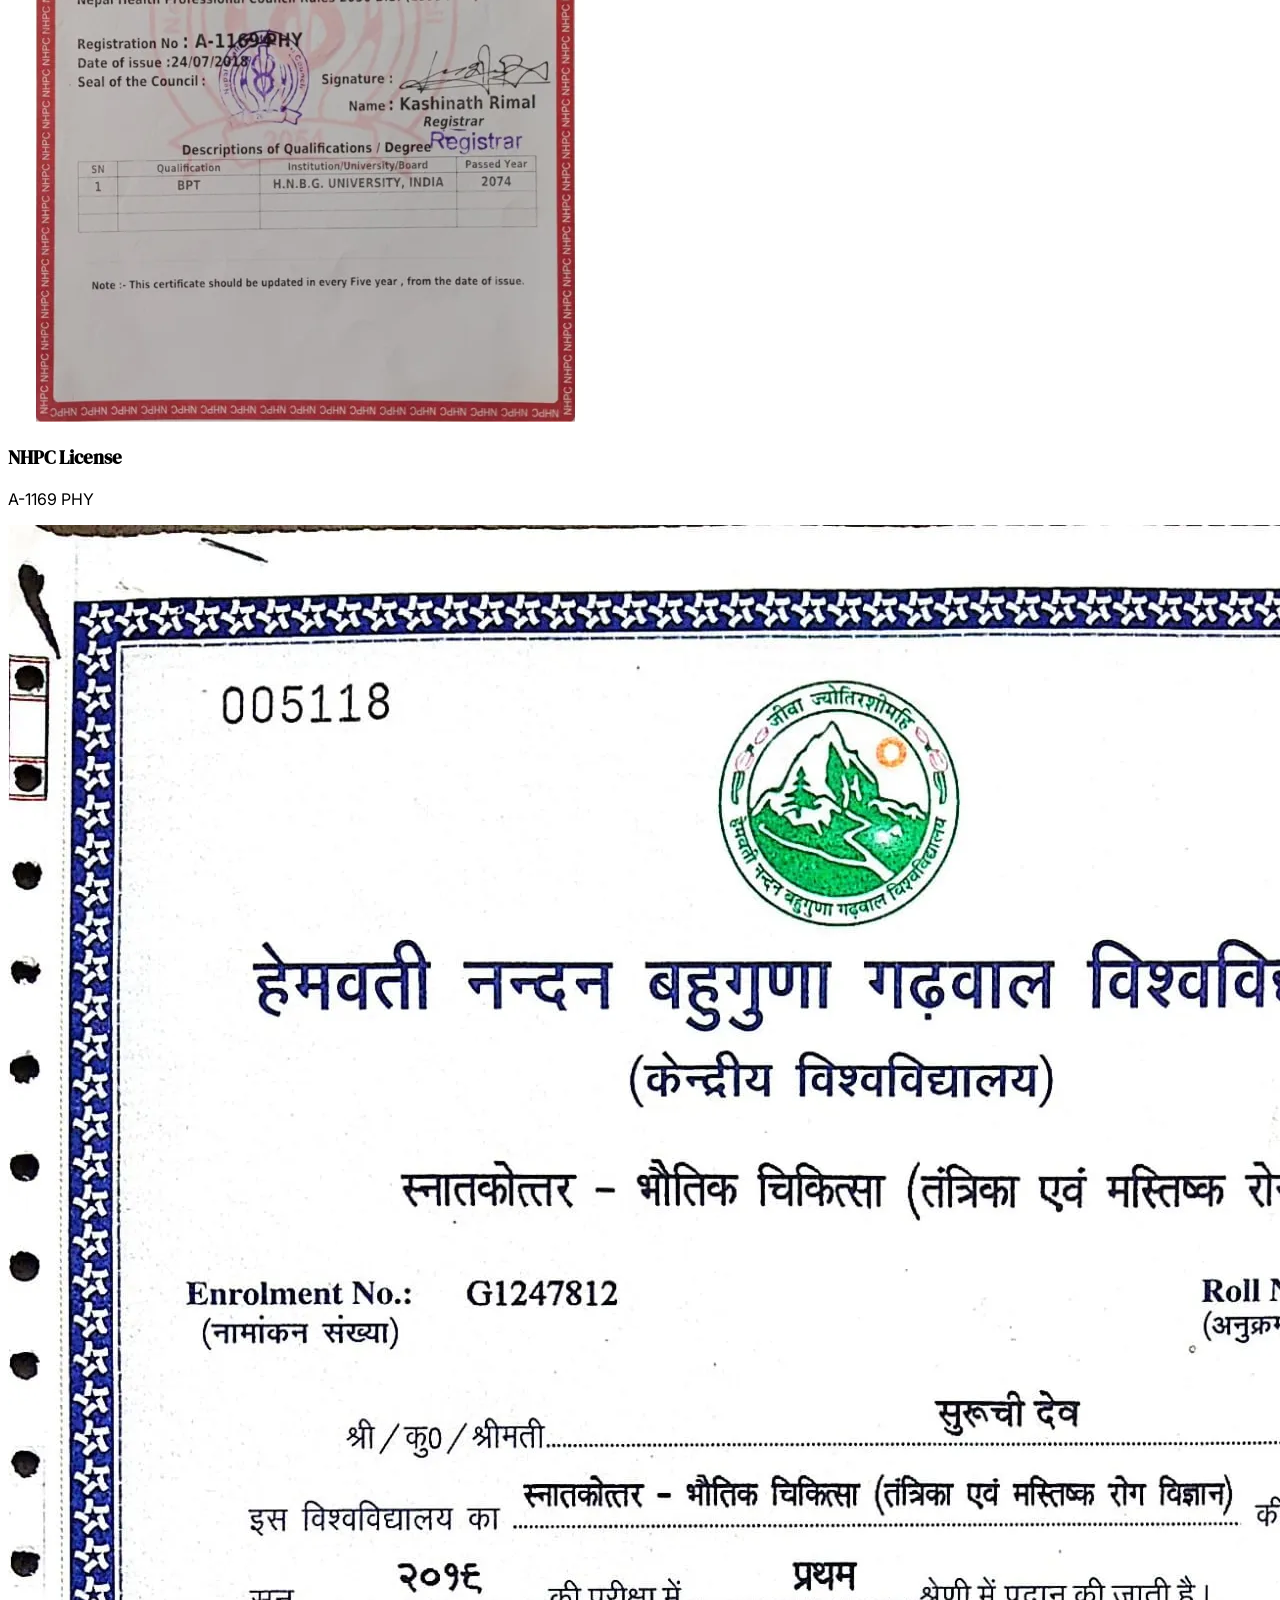
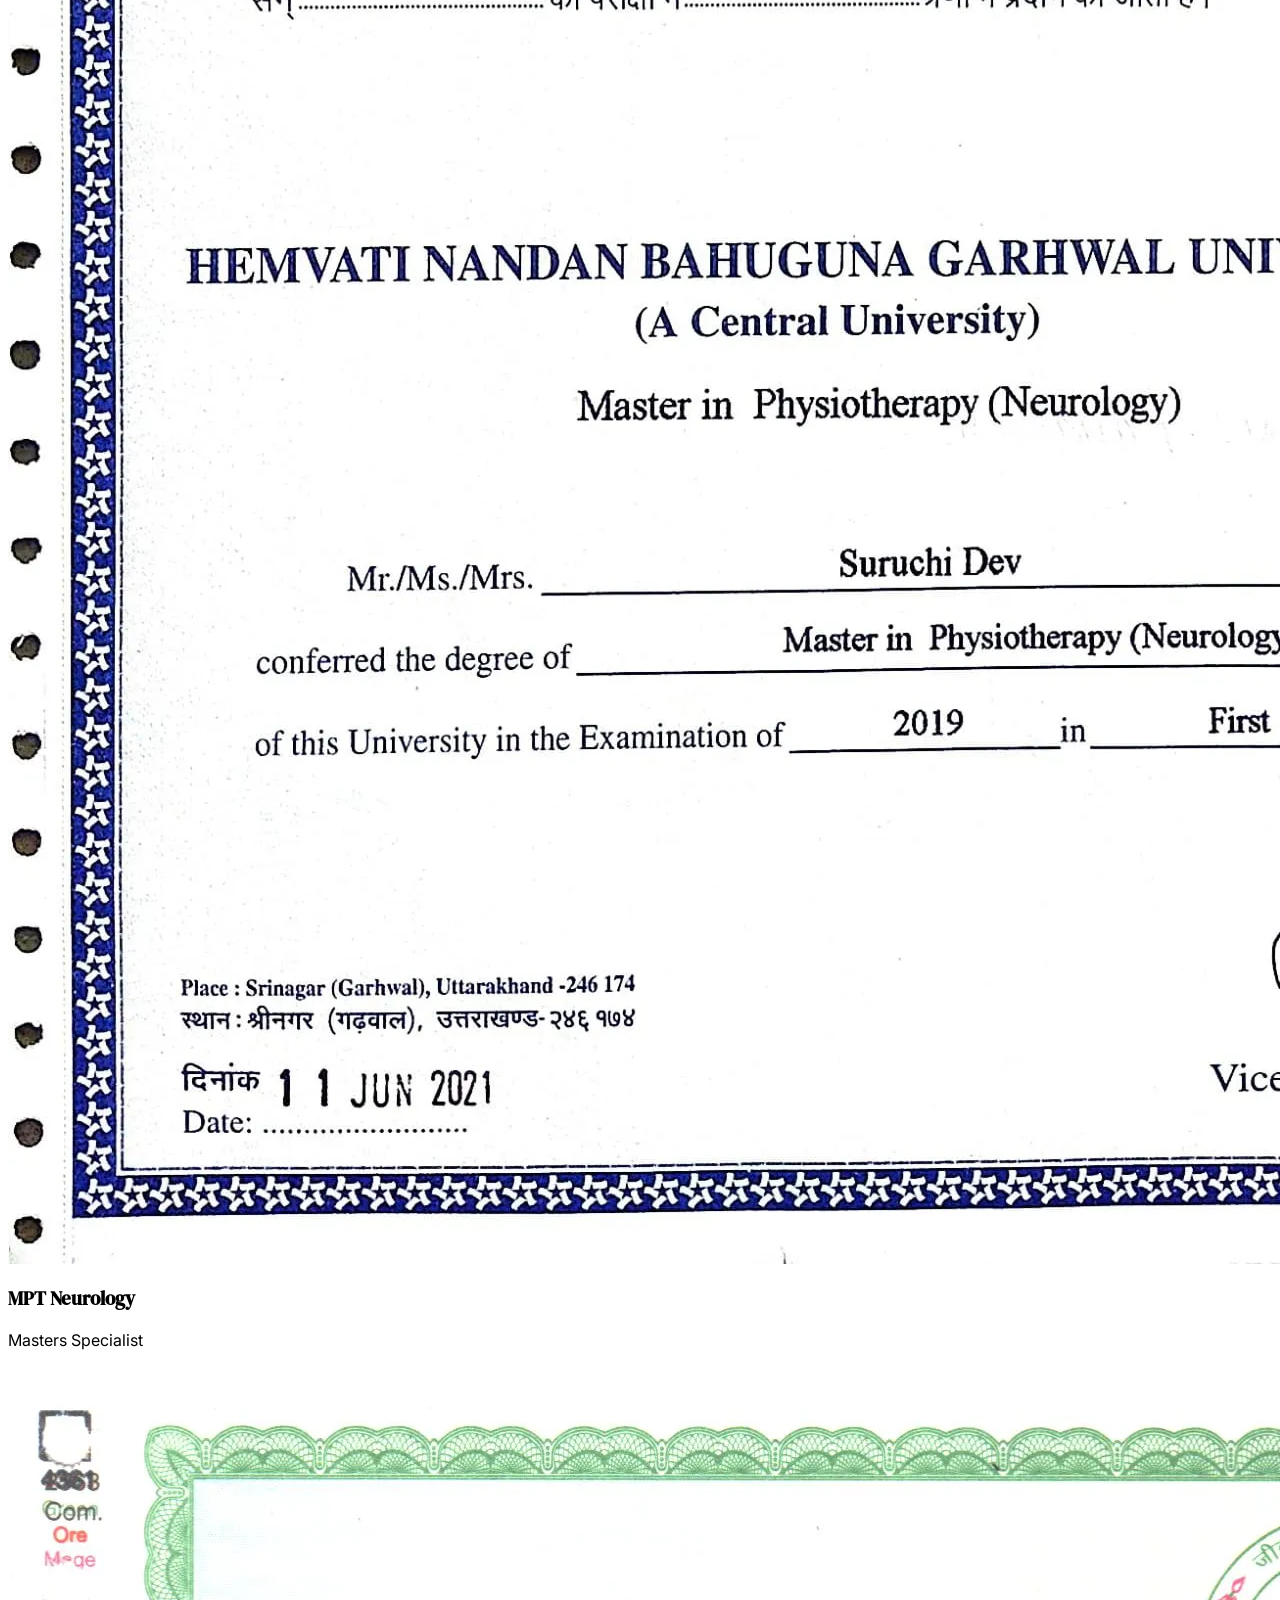
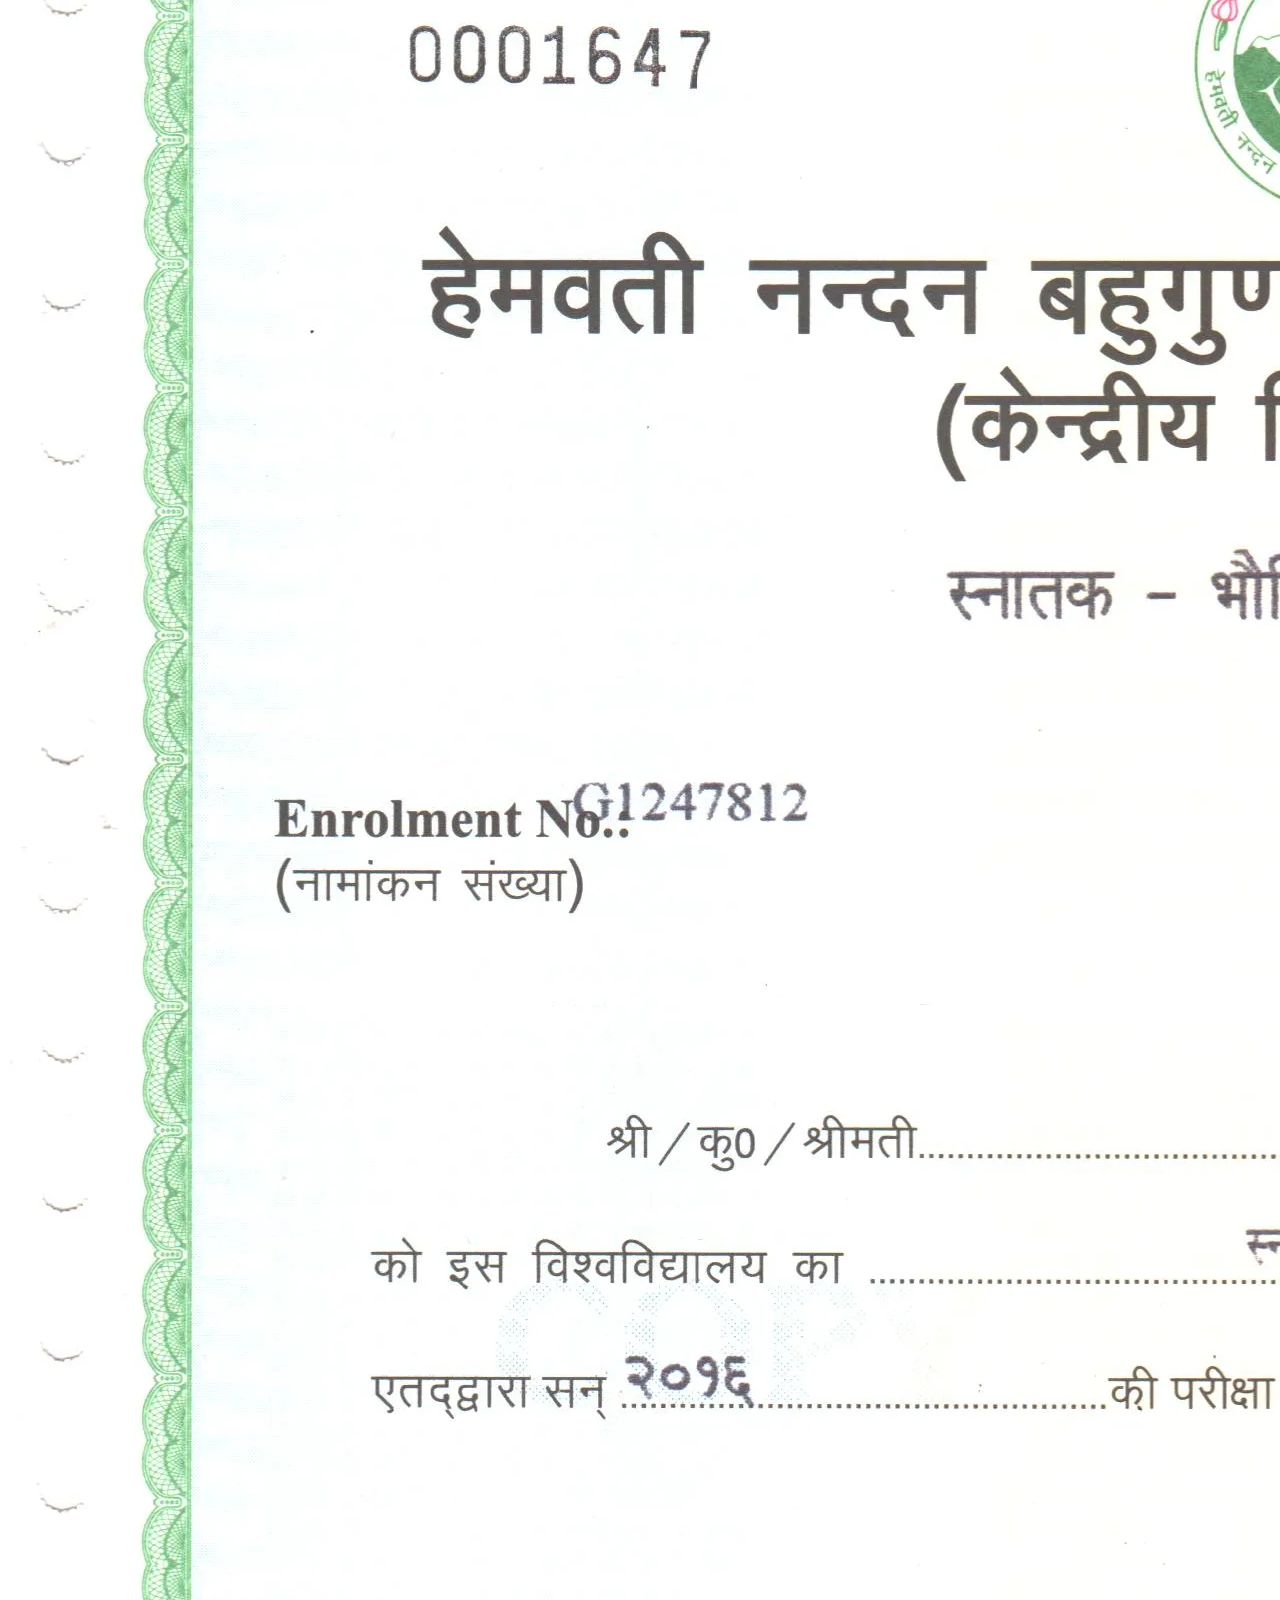
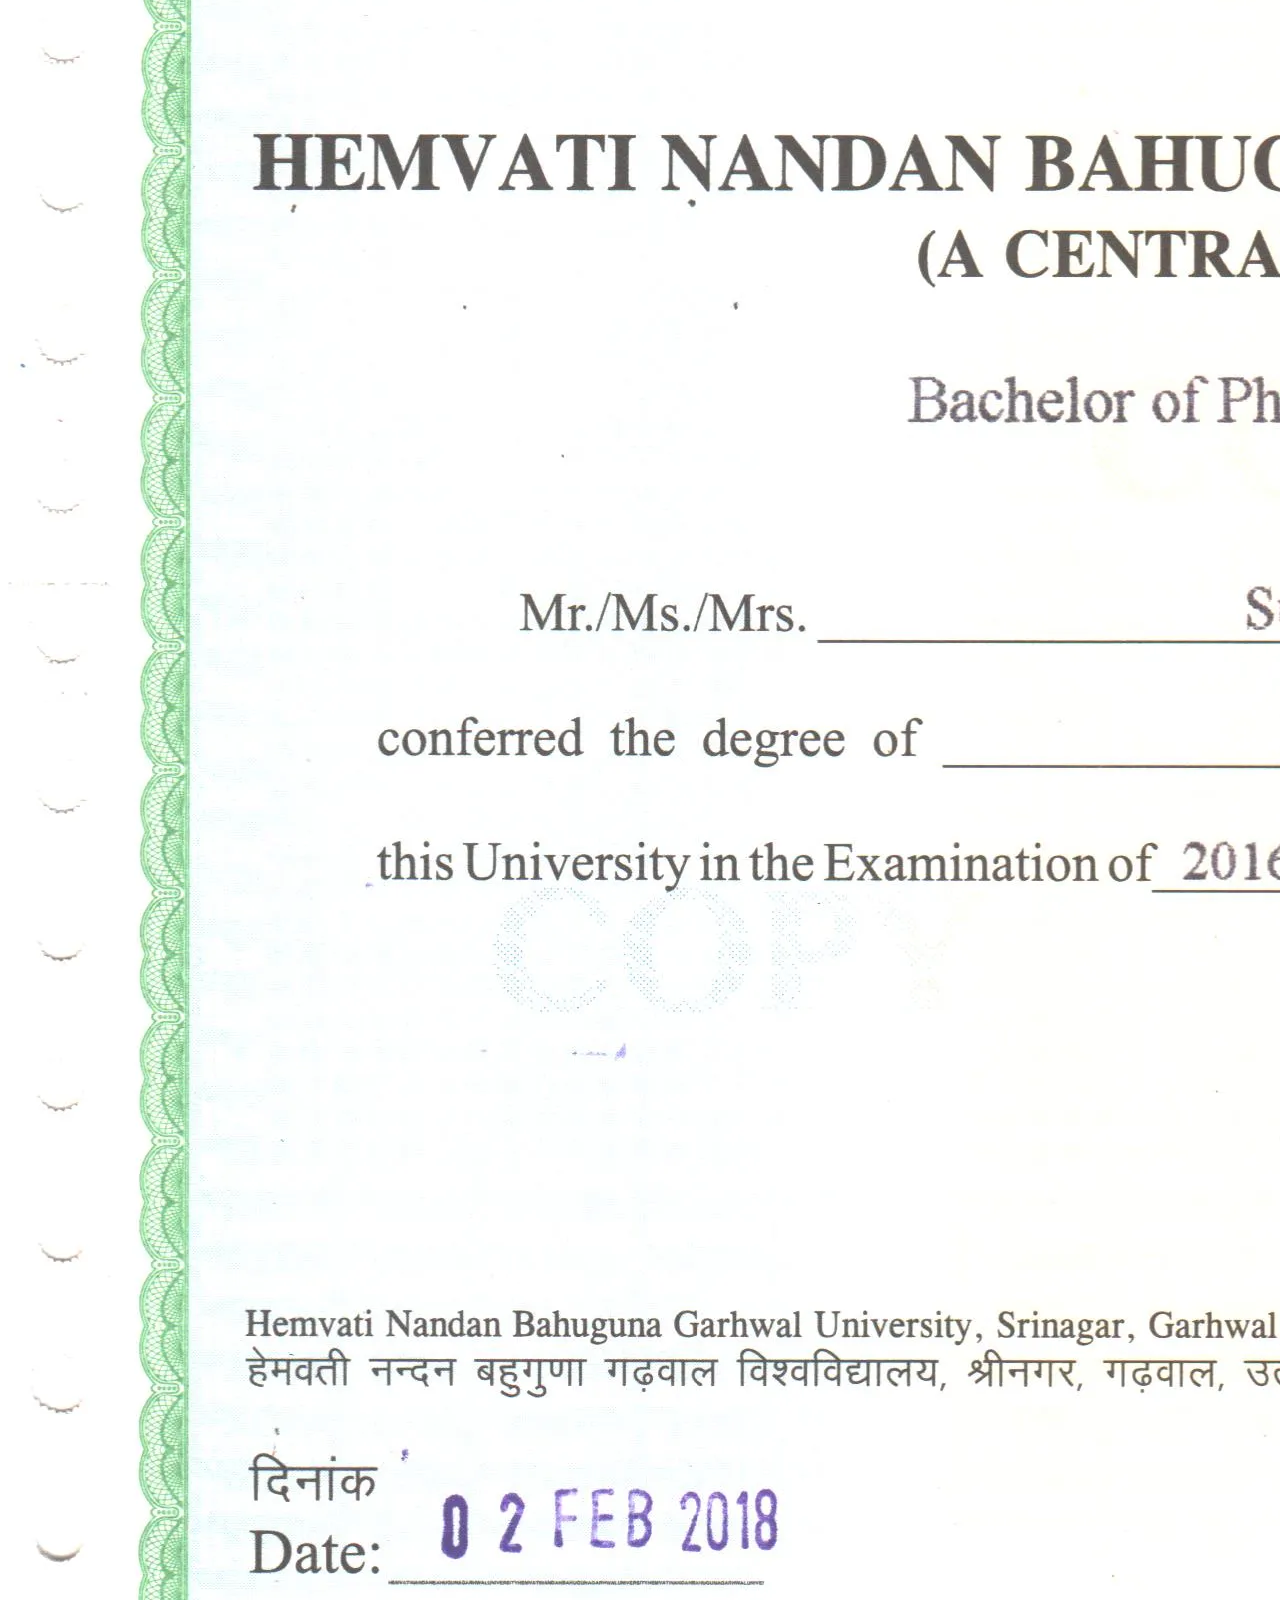
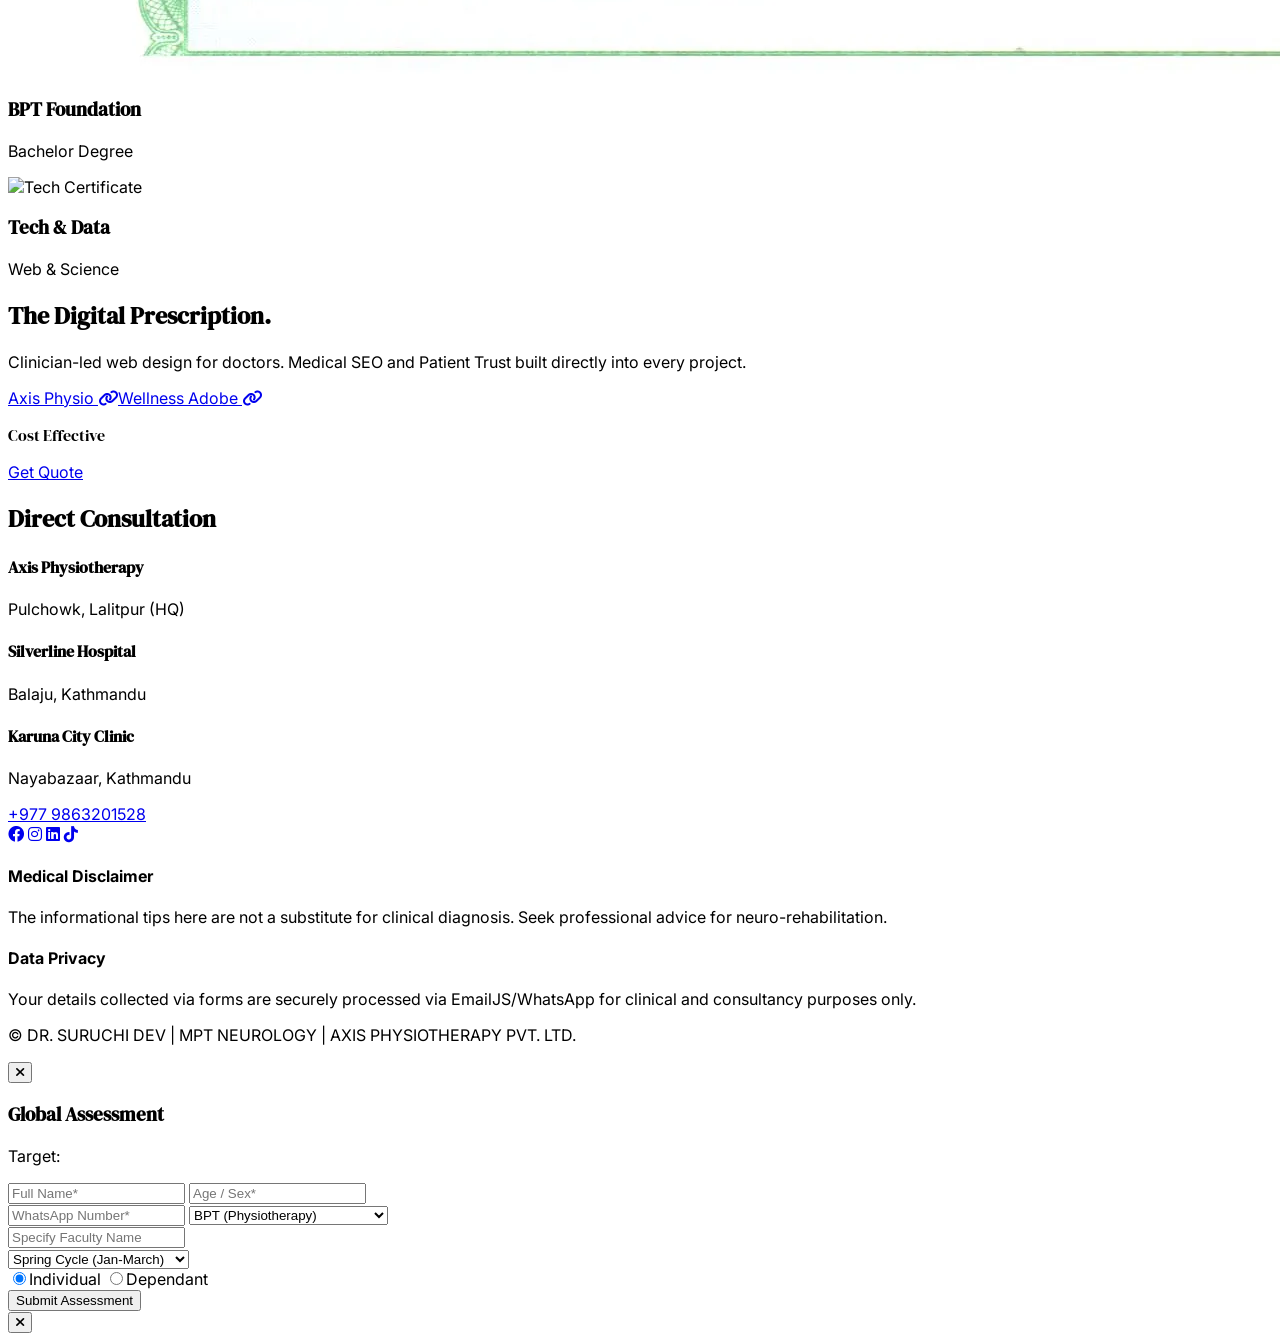
==== commit 49edf8f0: "Update index.html" ====
--- a/index.html
+++ b/index.html
@@ -191,7 +191,7 @@
             <div class="grid md:grid-cols-4 gap-8">
                 <!-- NHPC License -->
                 <div class="relative group h-80 rounded-[3rem] border border-slate-100 bg-slate-900 overflow-hidden card-hover">
-                    <img src="nhpc-nepal-physiotherapy-license-a-1169-phy-suruchi-dev.webp" alt="NHPC License" class="absolute inset-0 w-full h-full object-cover opacity-30 blur-md group-hover:blur-none group-hover:opacity-100 transition-all duration-700">
+                    <img src="nhpc-nepal-physiotherapy-license-a1169-phy-suruchi-dev.webp" alt="NHPC License" class="absolute inset-0 w-full h-full object-cover opacity-30 blur-md group-hover:blur-none group-hover:opacity-100 transition-all duration-700">
                     <div class="absolute inset-0 flex flex-col items-center justify-center p-8 text-center group-hover:opacity-0 transition-opacity"><h3 class="text-white font-bold italic serif uppercase">NHPC License</h3><p class="text-blue-400 font-black tracking-widest">A-1169 PHY</p></div>
                 </div>
                 <!-- MPT Degree -->
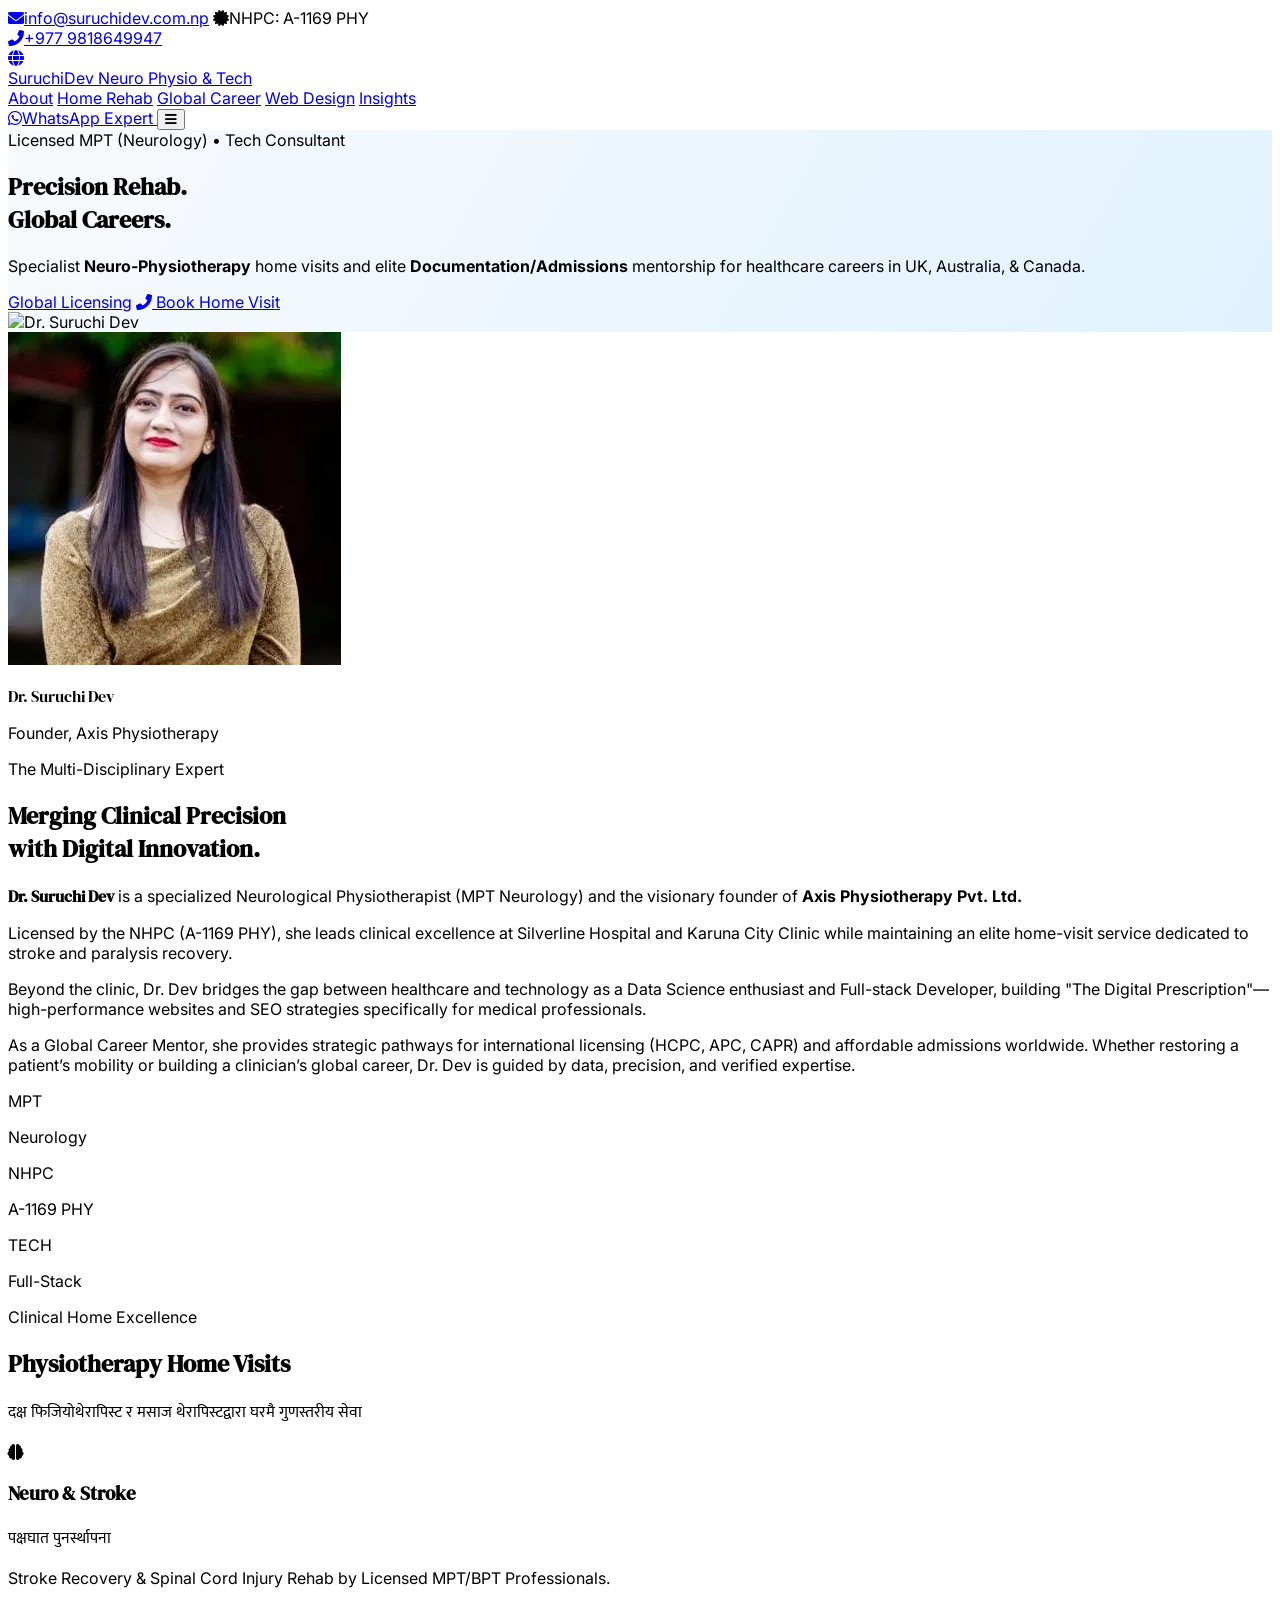
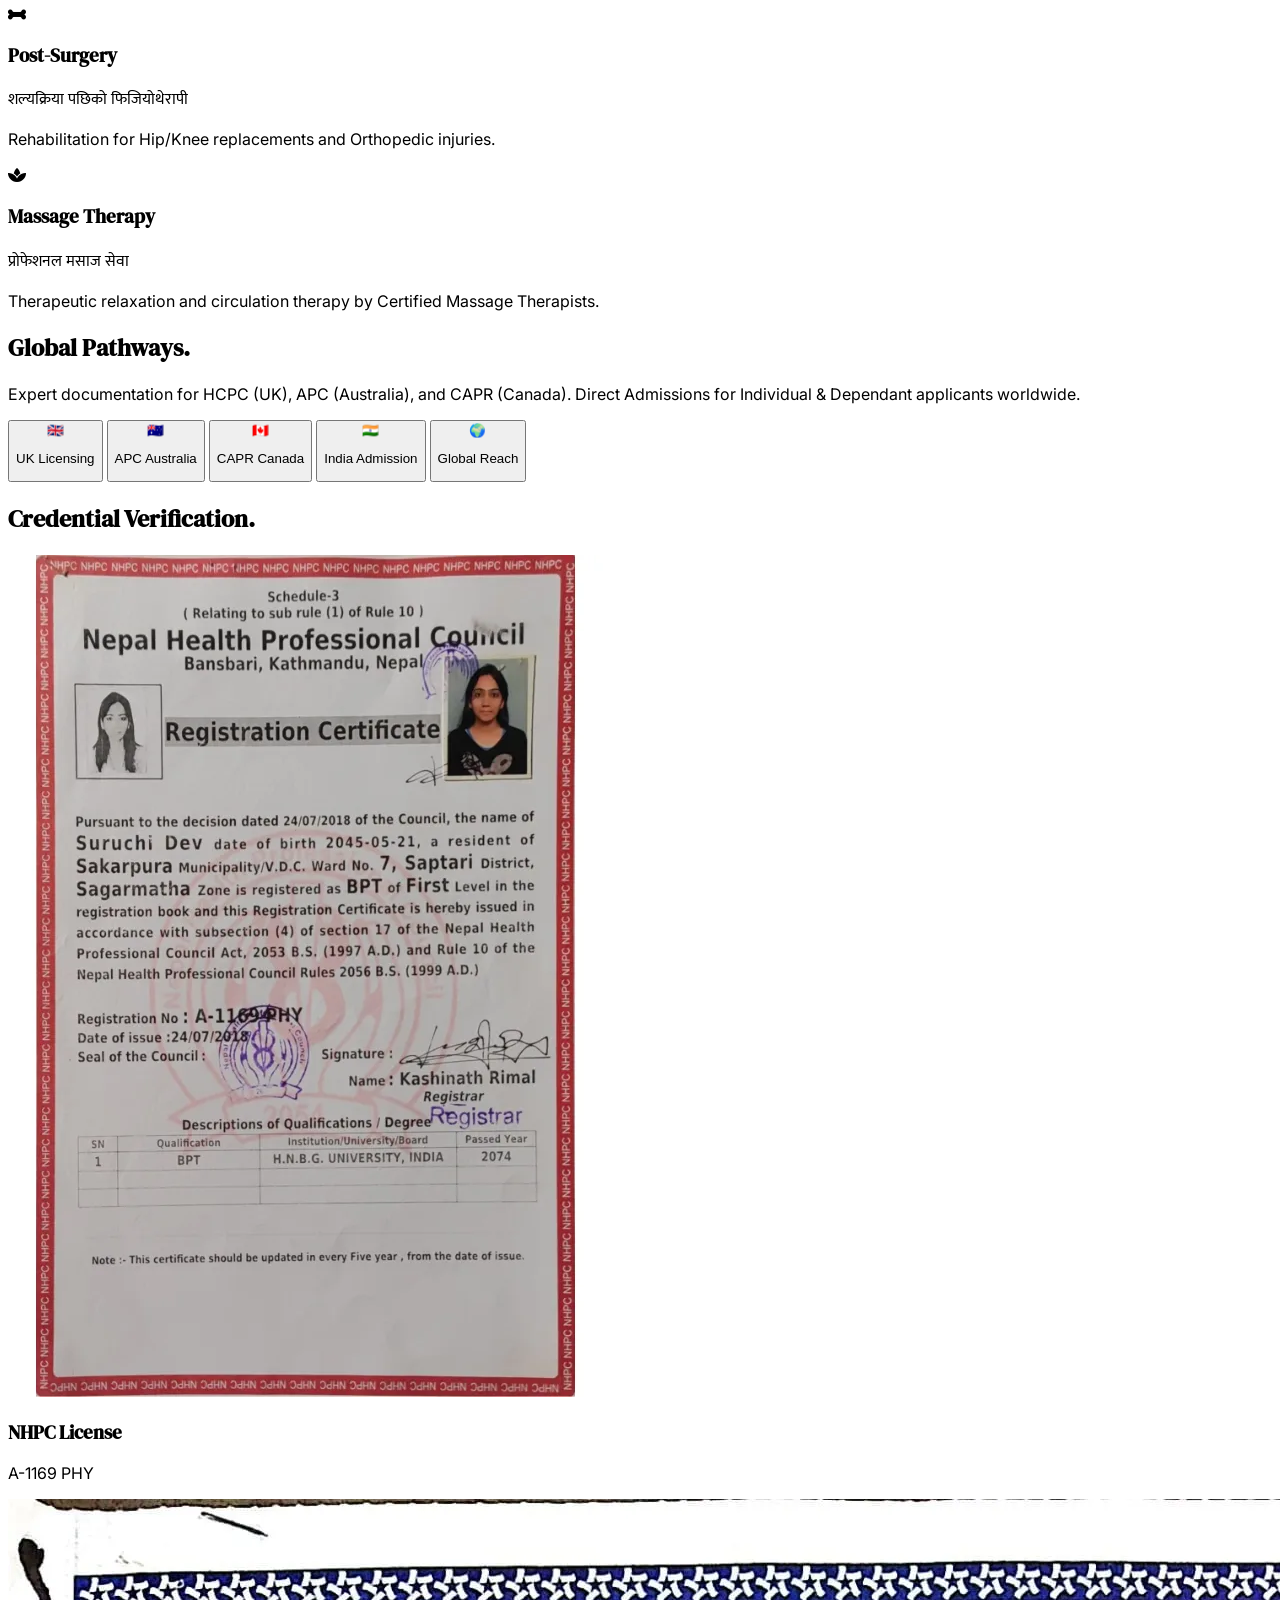
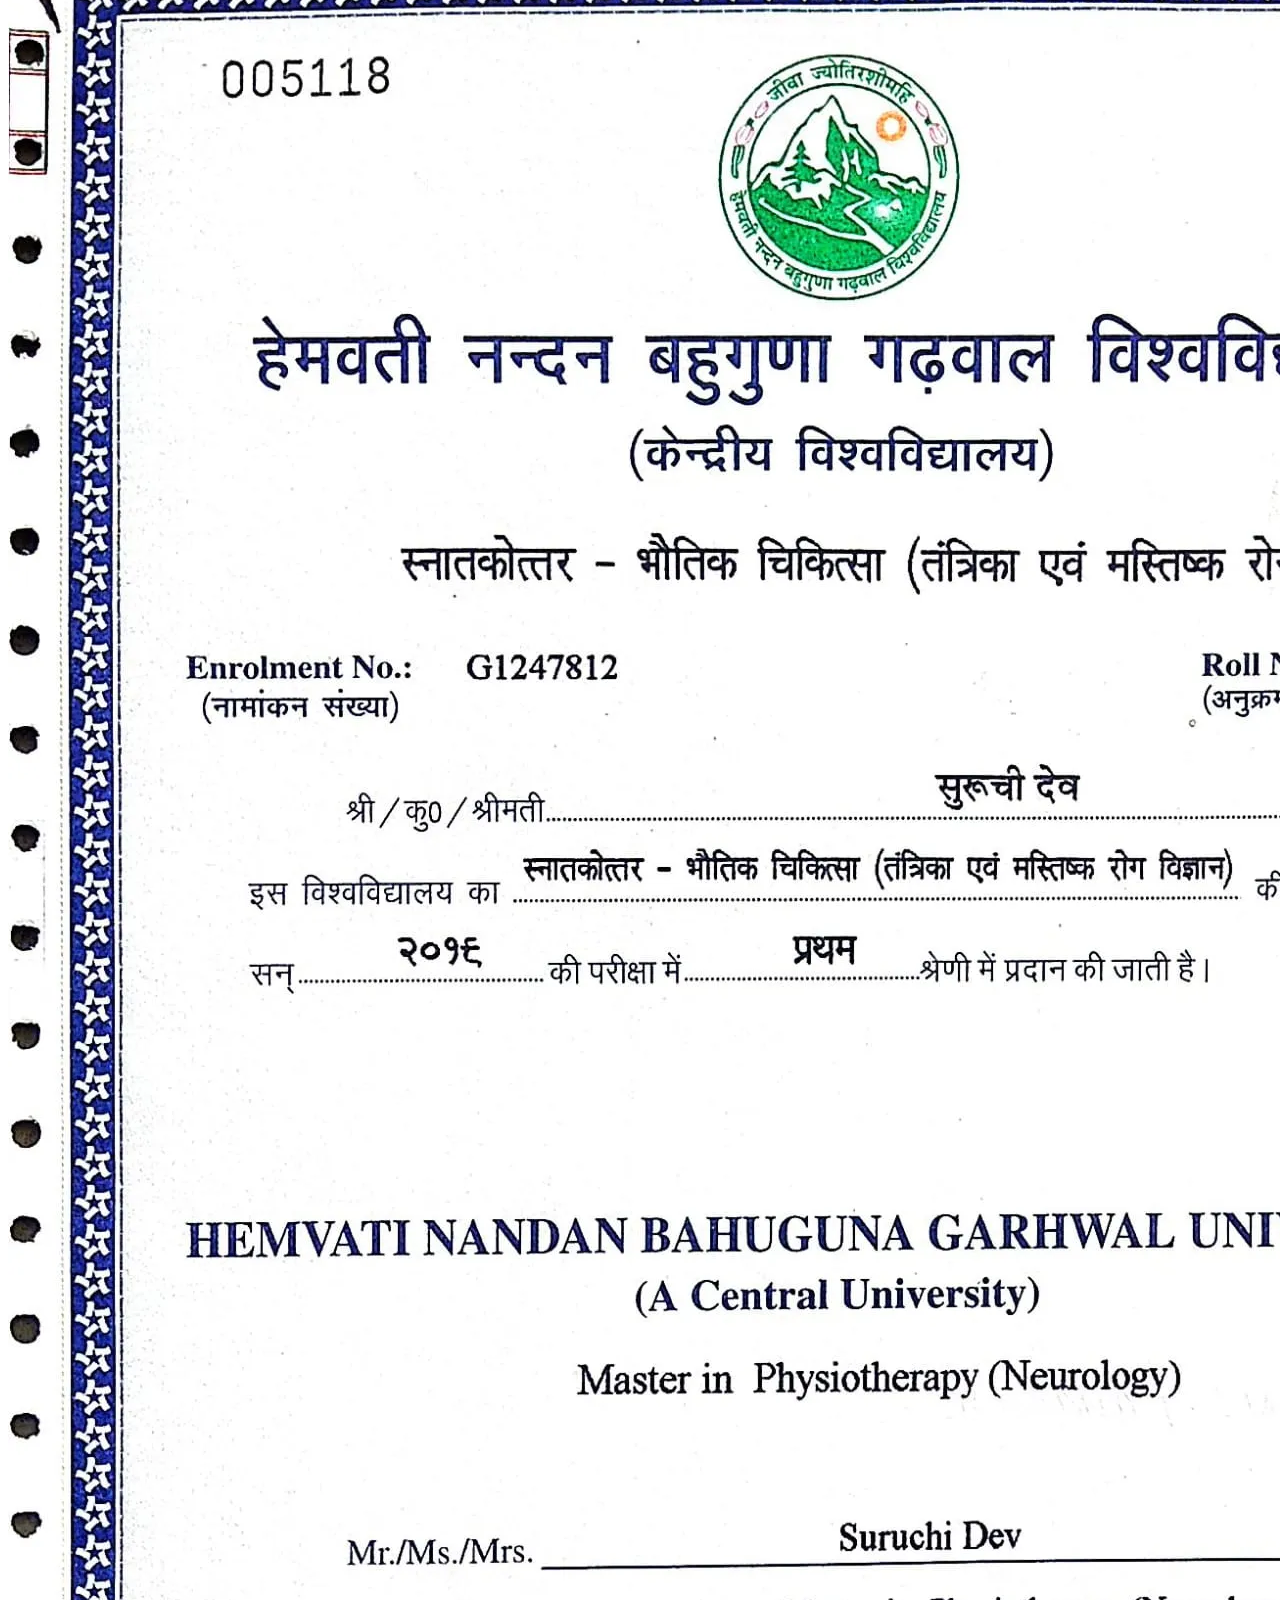
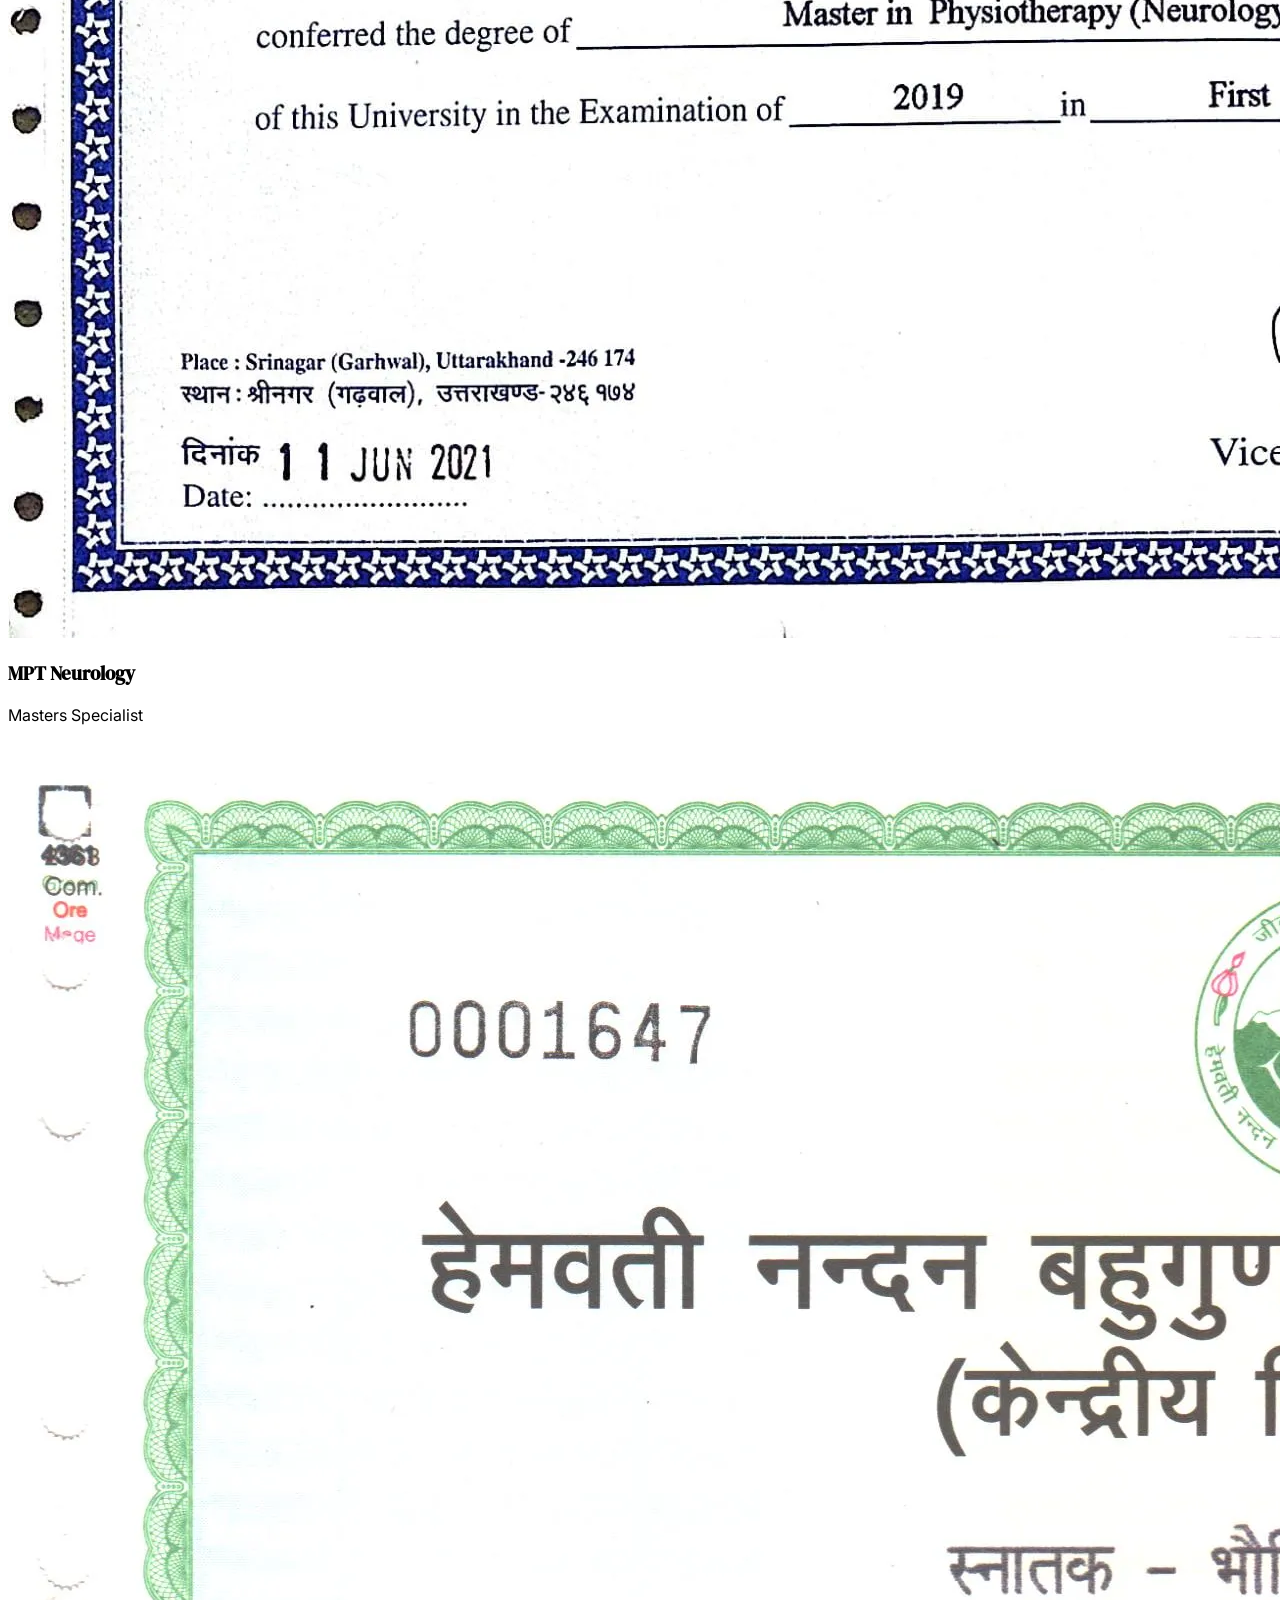
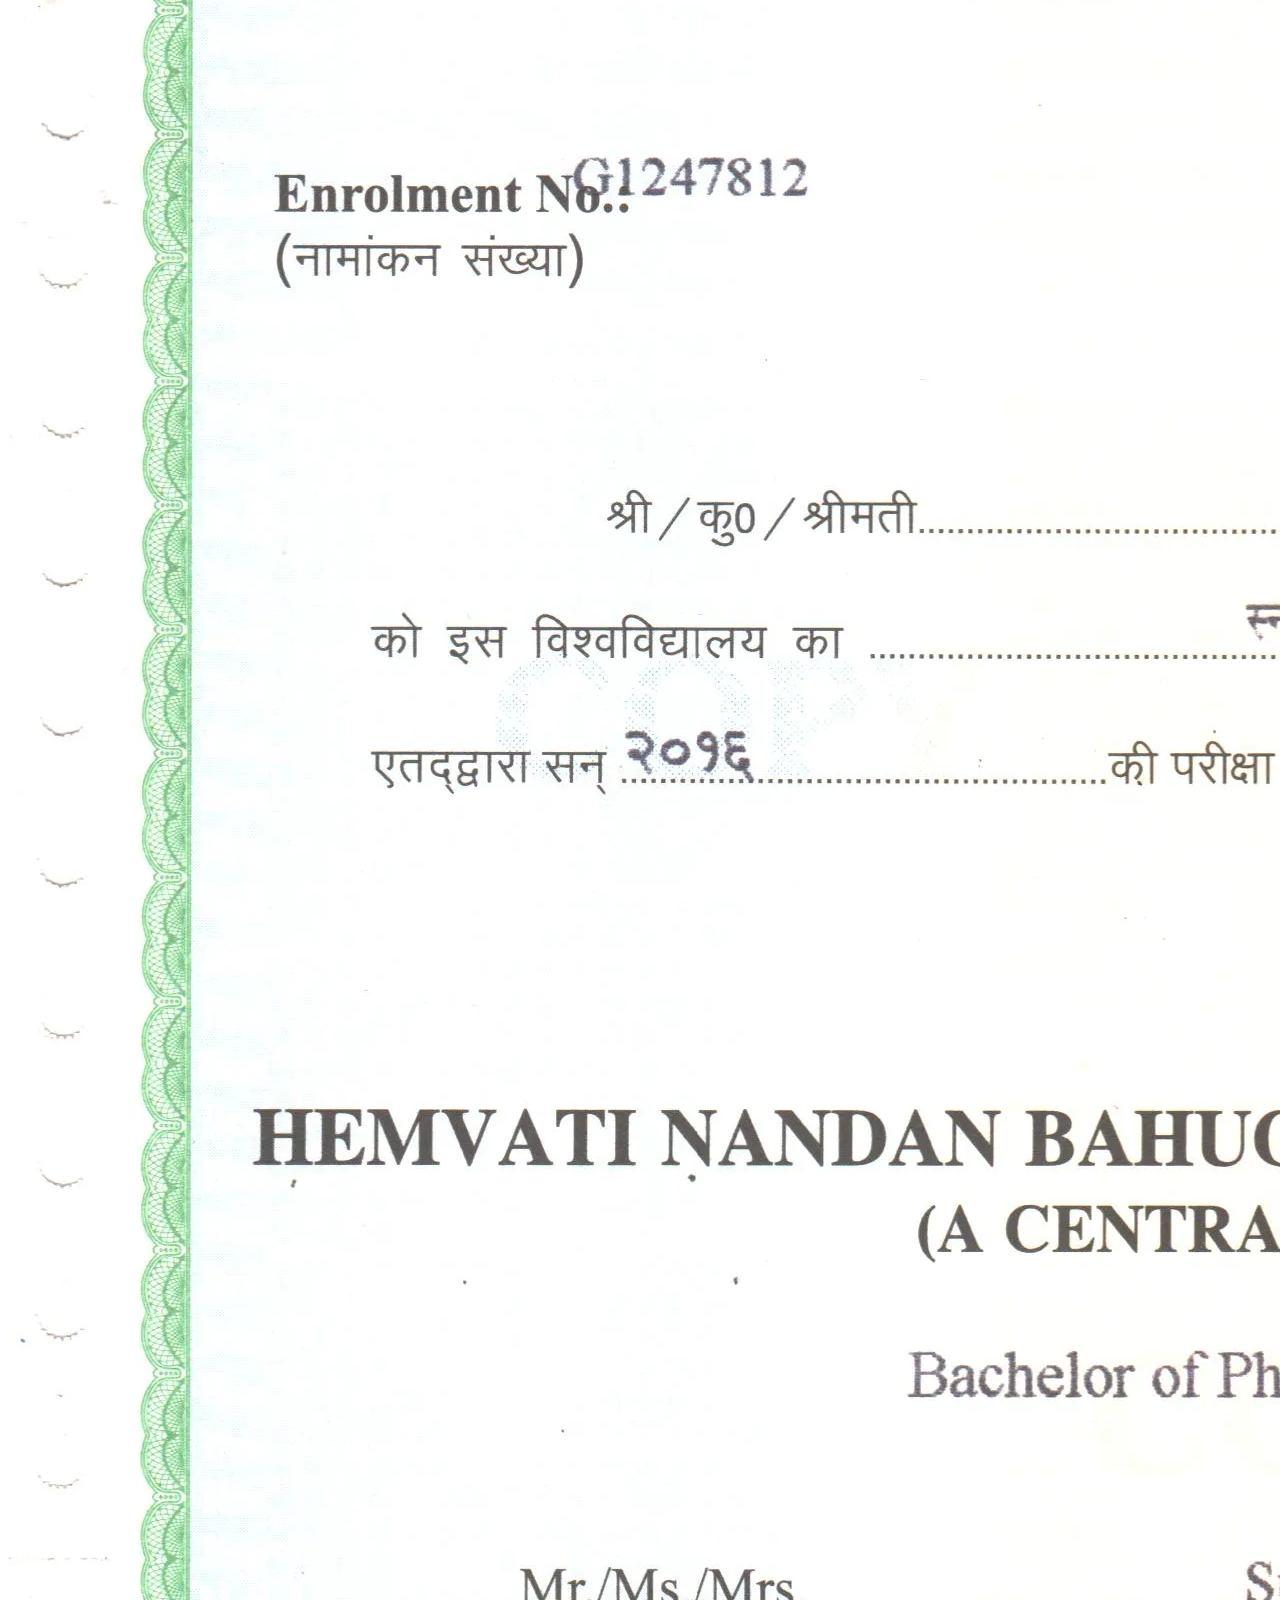
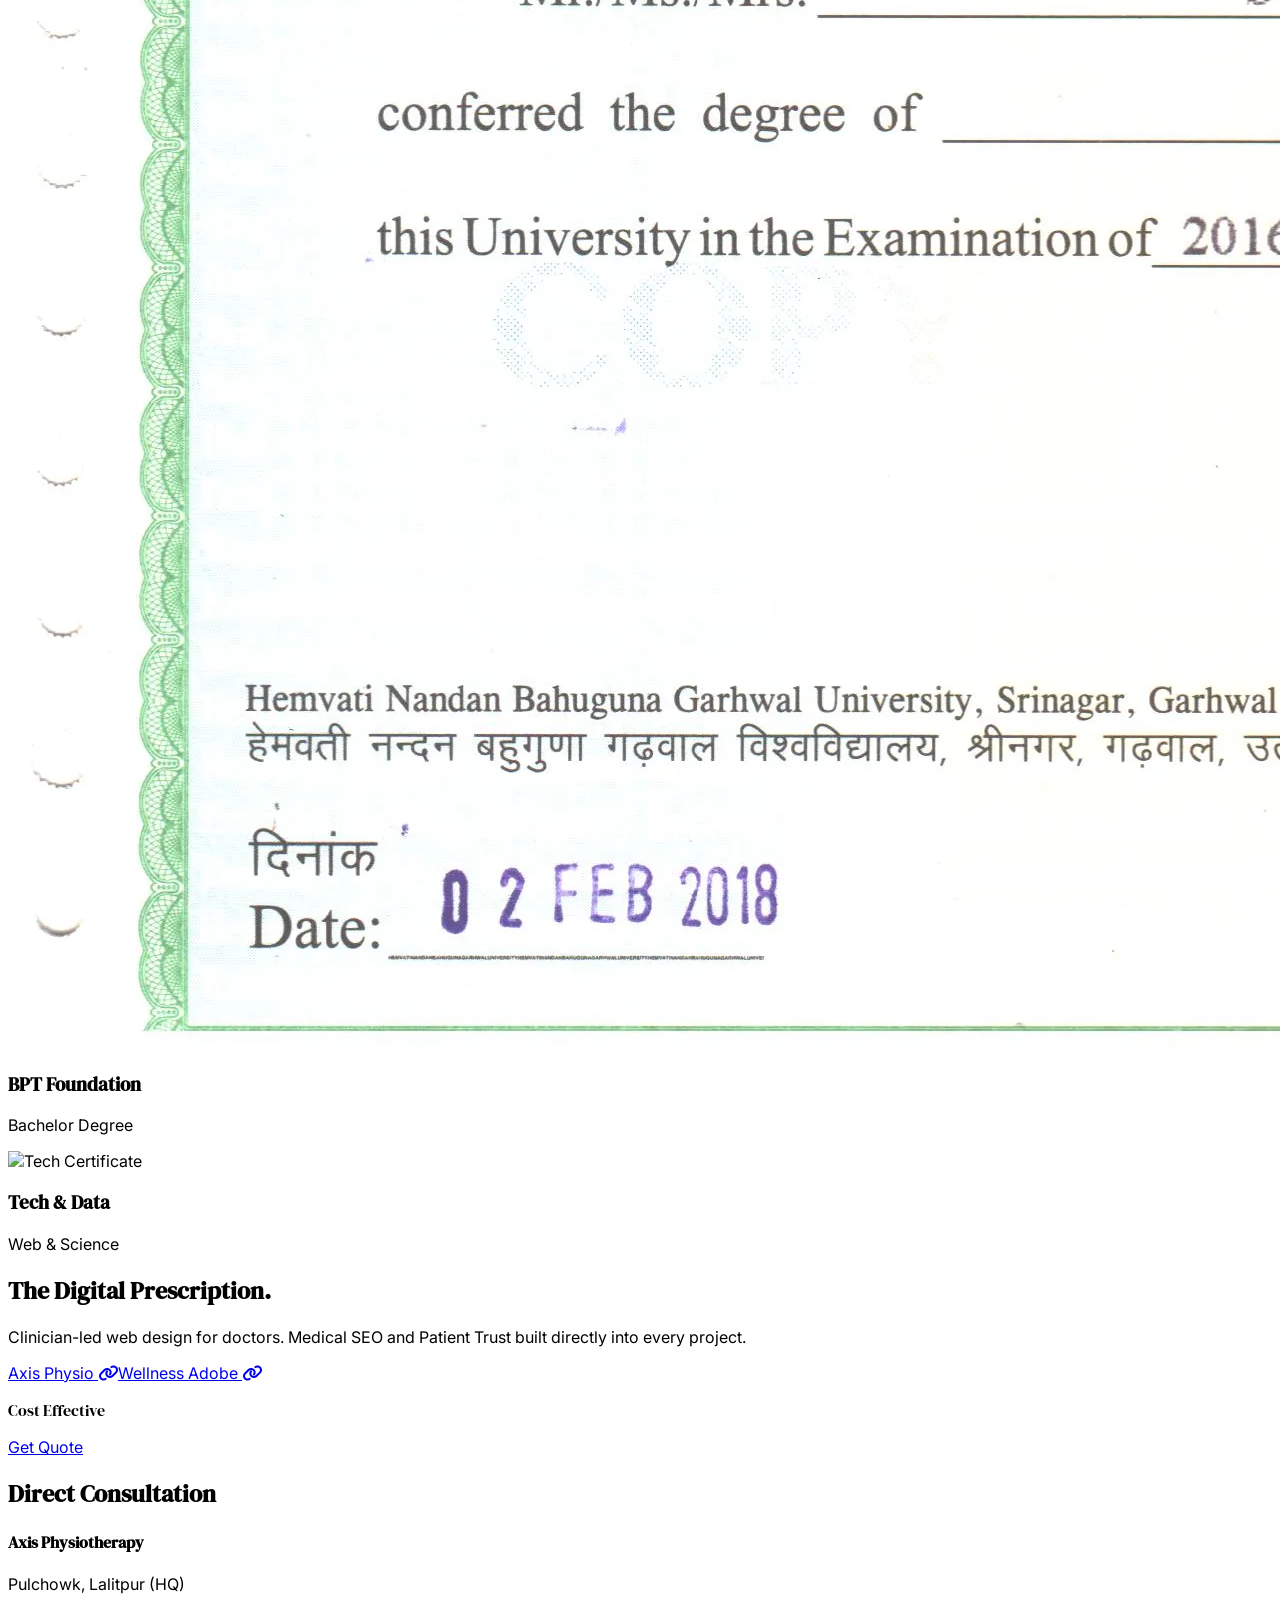
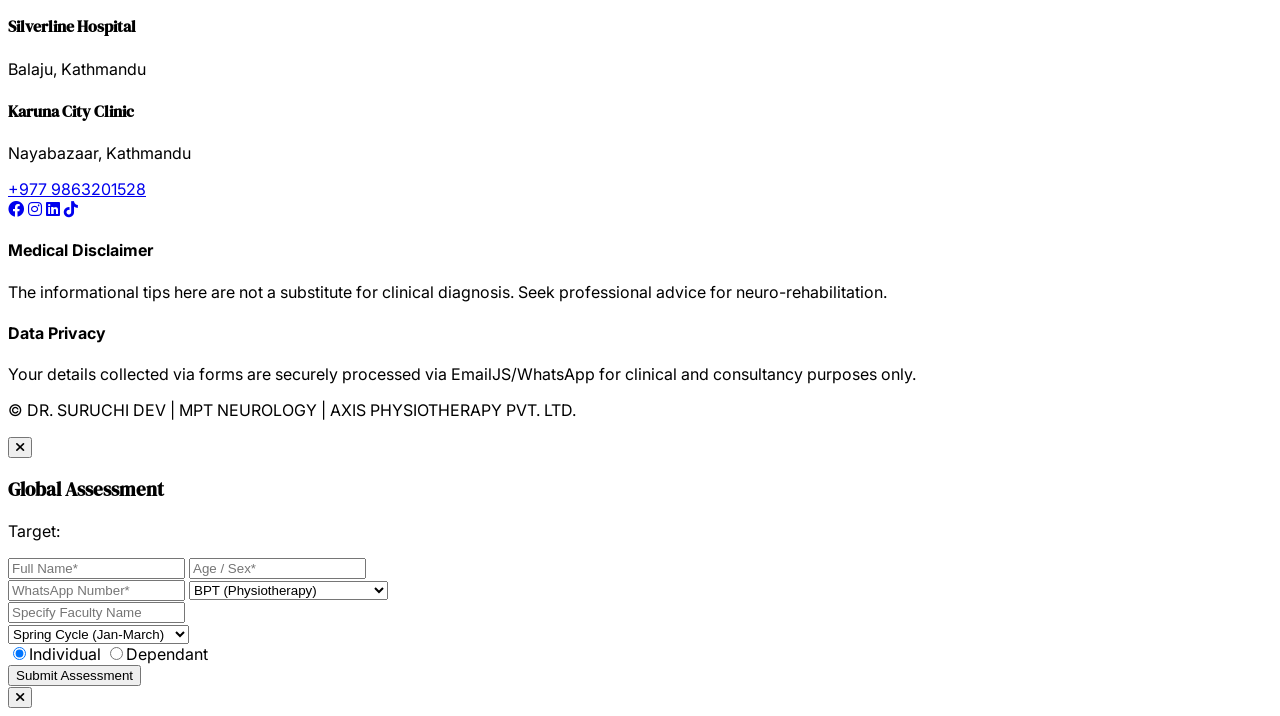
==== commit 6f55f4aa: "Update index.html" ====
--- a/index.html
+++ b/index.html
@@ -91,6 +91,7 @@
                 </a>
 
                 <div class="hidden lg:flex items-center space-x-8 font-bold text-slate-600 text-[12px] uppercase tracking-widest">
+                    <a href="#about" class="hover:text-blue-600 transition">About</a>
                     <a href="#physio" class="hover:text-blue-600 transition">Home Rehab</a>
                     <a href="#global" class="hover:text-indigo-600 transition">Global Career</a>
                     <a href="#web" class="hover:text-blue-600 transition">Web Design</a>
@@ -134,6 +135,68 @@
             </div>
         </div>
     </section>
+    <!-- ABOUT THE FOUNDER: THE HYBRID BIO -->
+<section id="about" class="py-32 bg-white">
+    <div class="container mx-auto px-6">
+        <div class="grid lg:grid-cols-2 gap-20 items-center">
+            
+            <!-- Bio Image with Aesthetic Frame -->
+            <div class="relative">
+                <div class="absolute -top-6 -left-6 w-24 h-24 border-t-4 border-l-4 border-blue-600"></div>
+                <div class="absolute -bottom-6 -right-6 w-24 h-24 border-b-4 border-r-4 border-indigo-600"></div>
+                <img src="suruchi-dev-mpt-neurology-nepal.webp" 
+                     alt="Dr. Suruchi Dev - Specialist Neuro Physio & Tech Consultant" 
+                     class="rounded-2xl shadow-2xl w-full object-cover h-[500px] grayscale hover:grayscale-0 transition-all duration-700">
+                <div class="absolute bottom-10 left-10 glass px-6 py-4 rounded-xl border border-white/50">
+                    <p class="text-blue-900 font-black italic serif">Dr. Suruchi Dev</p>
+                    <p class="text-[10px] uppercase font-bold tracking-widest text-blue-600">Founder, Axis Physiotherapy</p>
+                </div>
+            </div>
+
+            <!-- Bio Content -->
+            <div>
+                <span class="text-blue-600 font-bold uppercase tracking-[0.4em] text-[10px] mb-4 block italic">The Multi-Disciplinary Expert</span>
+                <h2 class="text-5xl font-normal italic serif text-slate-900 mb-8 leading-tight">
+                    Merging Clinical <span class="text-blue-700">Precision</span> <br>with Digital Innovation.
+                </h2>
+                
+                <div class="text-slate-600 text-lg leading-relaxed space-y-6 font-light italic">
+                    <p>
+                        <strong class="text-slate-900 serif not-italic">Dr. Suruchi Dev</strong> is a specialized Neurological Physiotherapist (MPT Neurology) and the visionary founder of <strong>Axis Physiotherapy Pvt. Ltd.</strong> 
+                    </p>
+                    <p>
+                        Licensed by the NHPC (A-1169 PHY), she leads clinical excellence at Silverline Hospital and Karuna City Clinic while maintaining an elite home-visit service dedicated to stroke and paralysis recovery.
+                    </p>
+                    <p>
+                        Beyond the clinic, Dr. Dev bridges the gap between healthcare and technology as a Data Science enthusiast and Full-stack Developer, building <span class="text-indigo-600 font-semibold">"The Digital Prescription"</span>—high-performance websites and SEO strategies specifically for medical professionals.
+                    </p>
+                    <p>
+                        As a Global Career Mentor, she provides strategic pathways for international licensing <span class="text-slate-900 font-bold">(HCPC, APC, CAPR)</span> and affordable admissions worldwide. Whether restoring a patient’s mobility or building a clinician’s global career, Dr. Dev is guided by data, precision, and verified expertise.
+                    </p>
+                </div>
+
+                <!-- Signature / Quick Stats -->
+                <div class="mt-12 flex items-center space-x-12 border-t border-slate-100 pt-10">
+                    <div>
+                        <p class="text-3xl font-black text-slate-900 leading-none">MPT</p>
+                        <p class="text-[10px] uppercase font-bold text-slate-400 tracking-widest mt-2">Neurology</p>
+                    </div>
+                    <div class="h-10 w-[1px] bg-slate-200"></div>
+                    <div>
+                        <p class="text-3xl font-black text-slate-900 leading-none">NHPC</p>
+                        <p class="text-[10px] uppercase font-bold text-slate-400 tracking-widest mt-2">A-1169 PHY</p>
+                    </div>
+                    <div class="h-10 w-[1px] bg-slate-200"></div>
+                    <div>
+                        <p class="text-3xl font-black text-slate-900 leading-none">TECH</p>
+                        <p class="text-[10px] uppercase font-bold text-slate-400 tracking-widest mt-2">Full-Stack</p>
+                    </div>
+                </div>
+            </div>
+
+        </div>
+    </div>
+</section>
 
     <!-- PHYSIOTHERAPY HOME VISIT -->
     <section id="physio" class="py-32 bg-white">
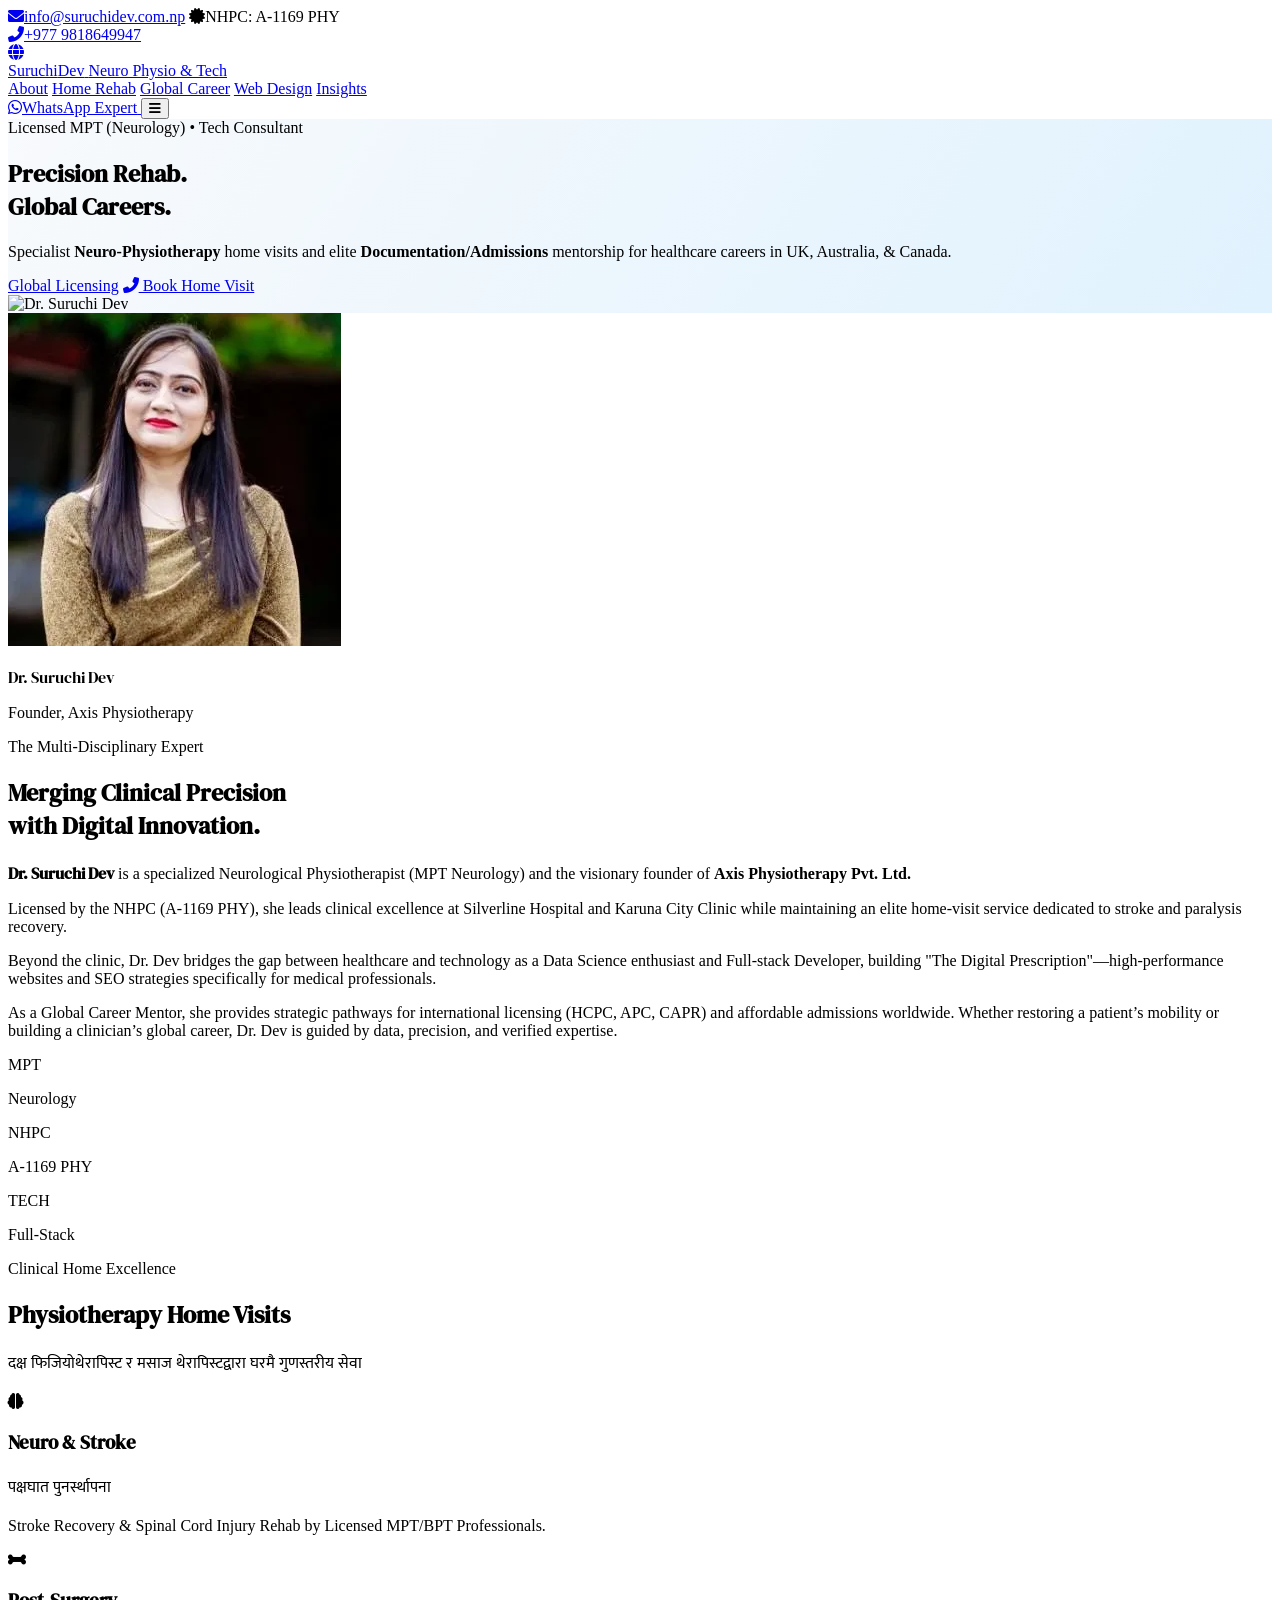
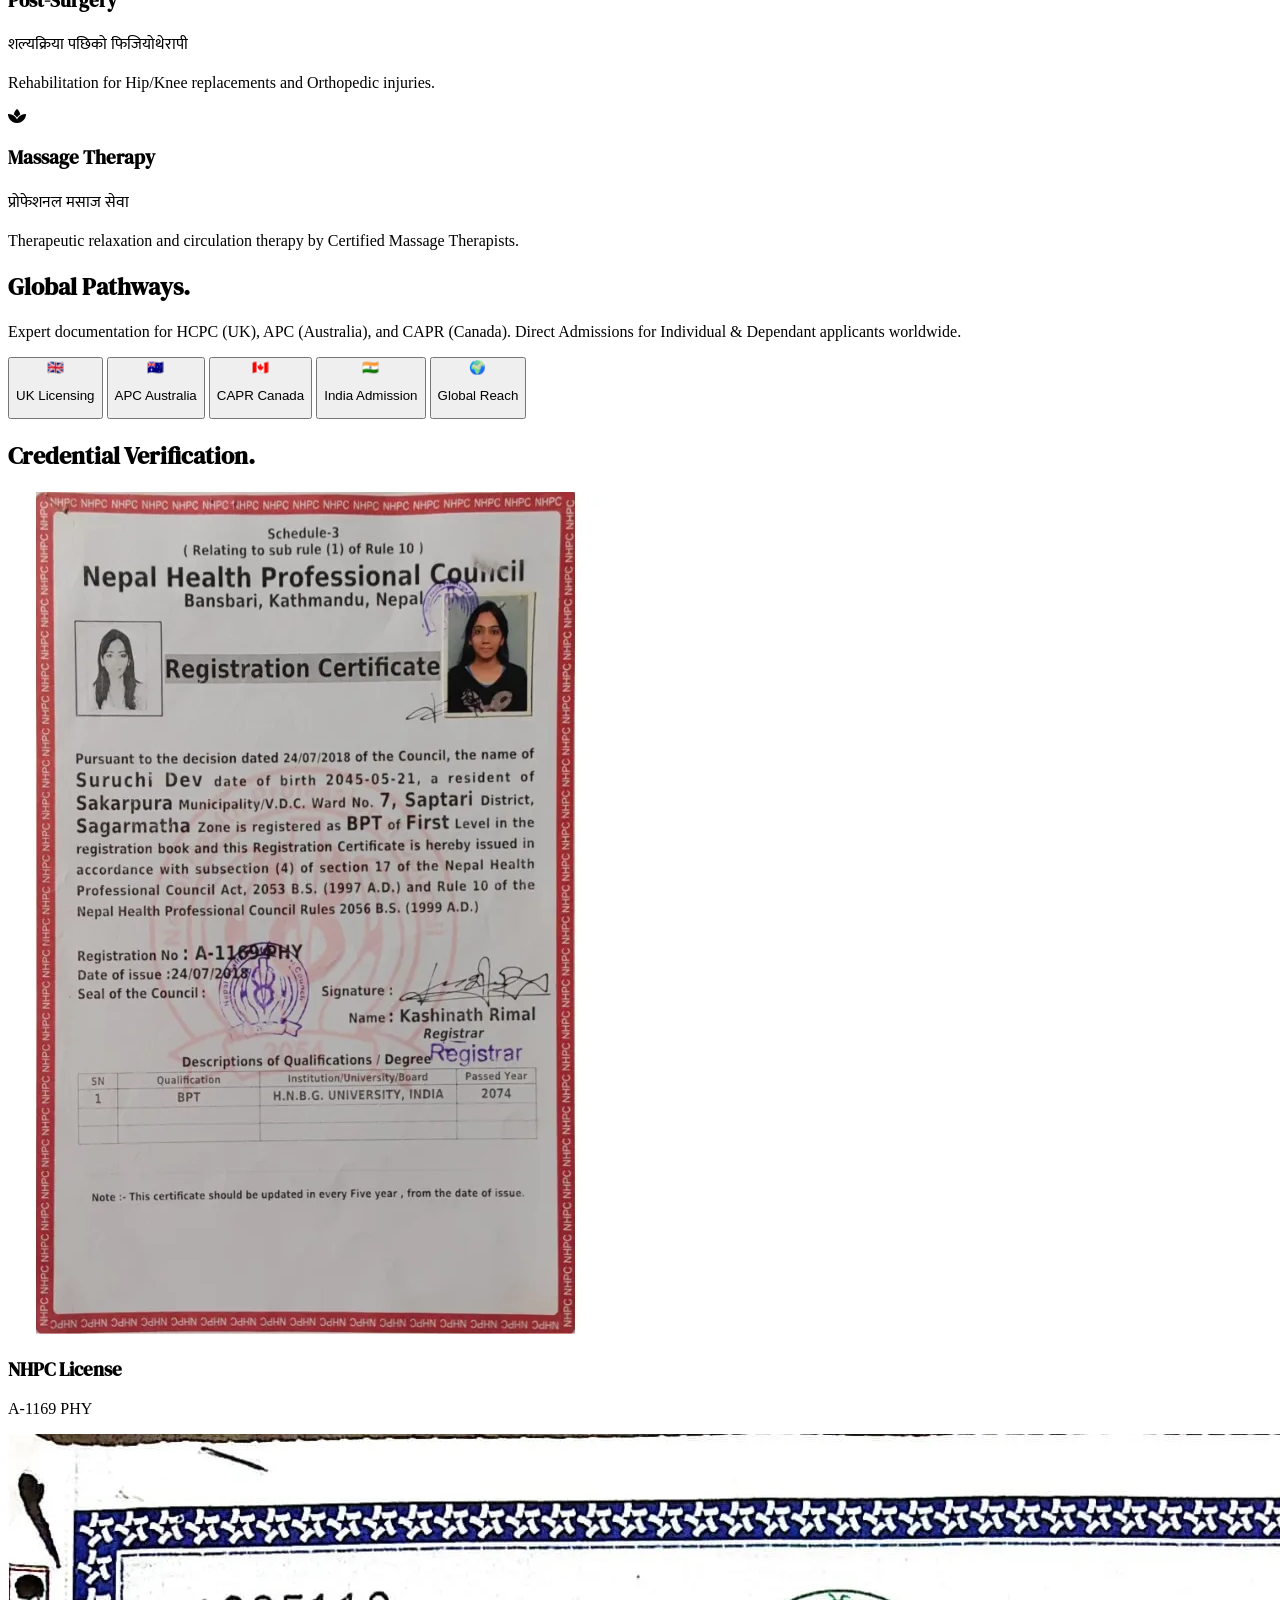
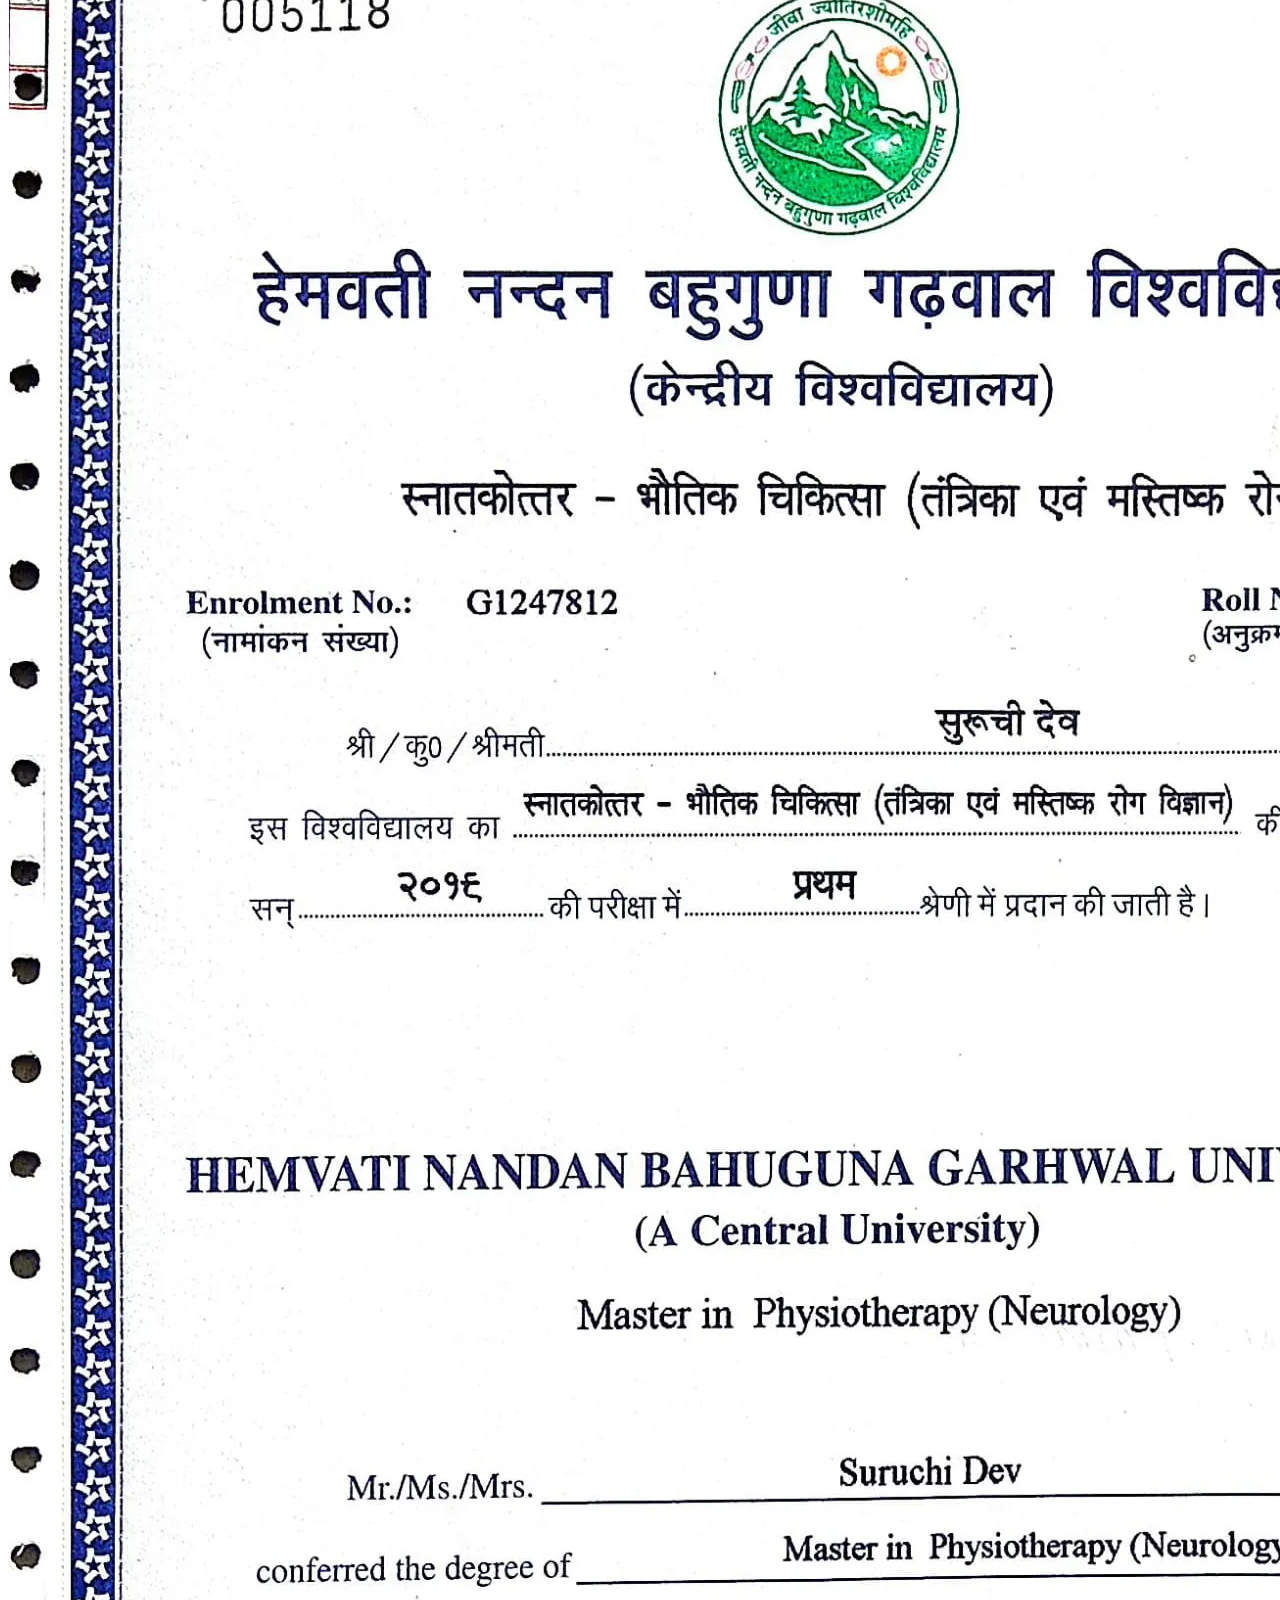
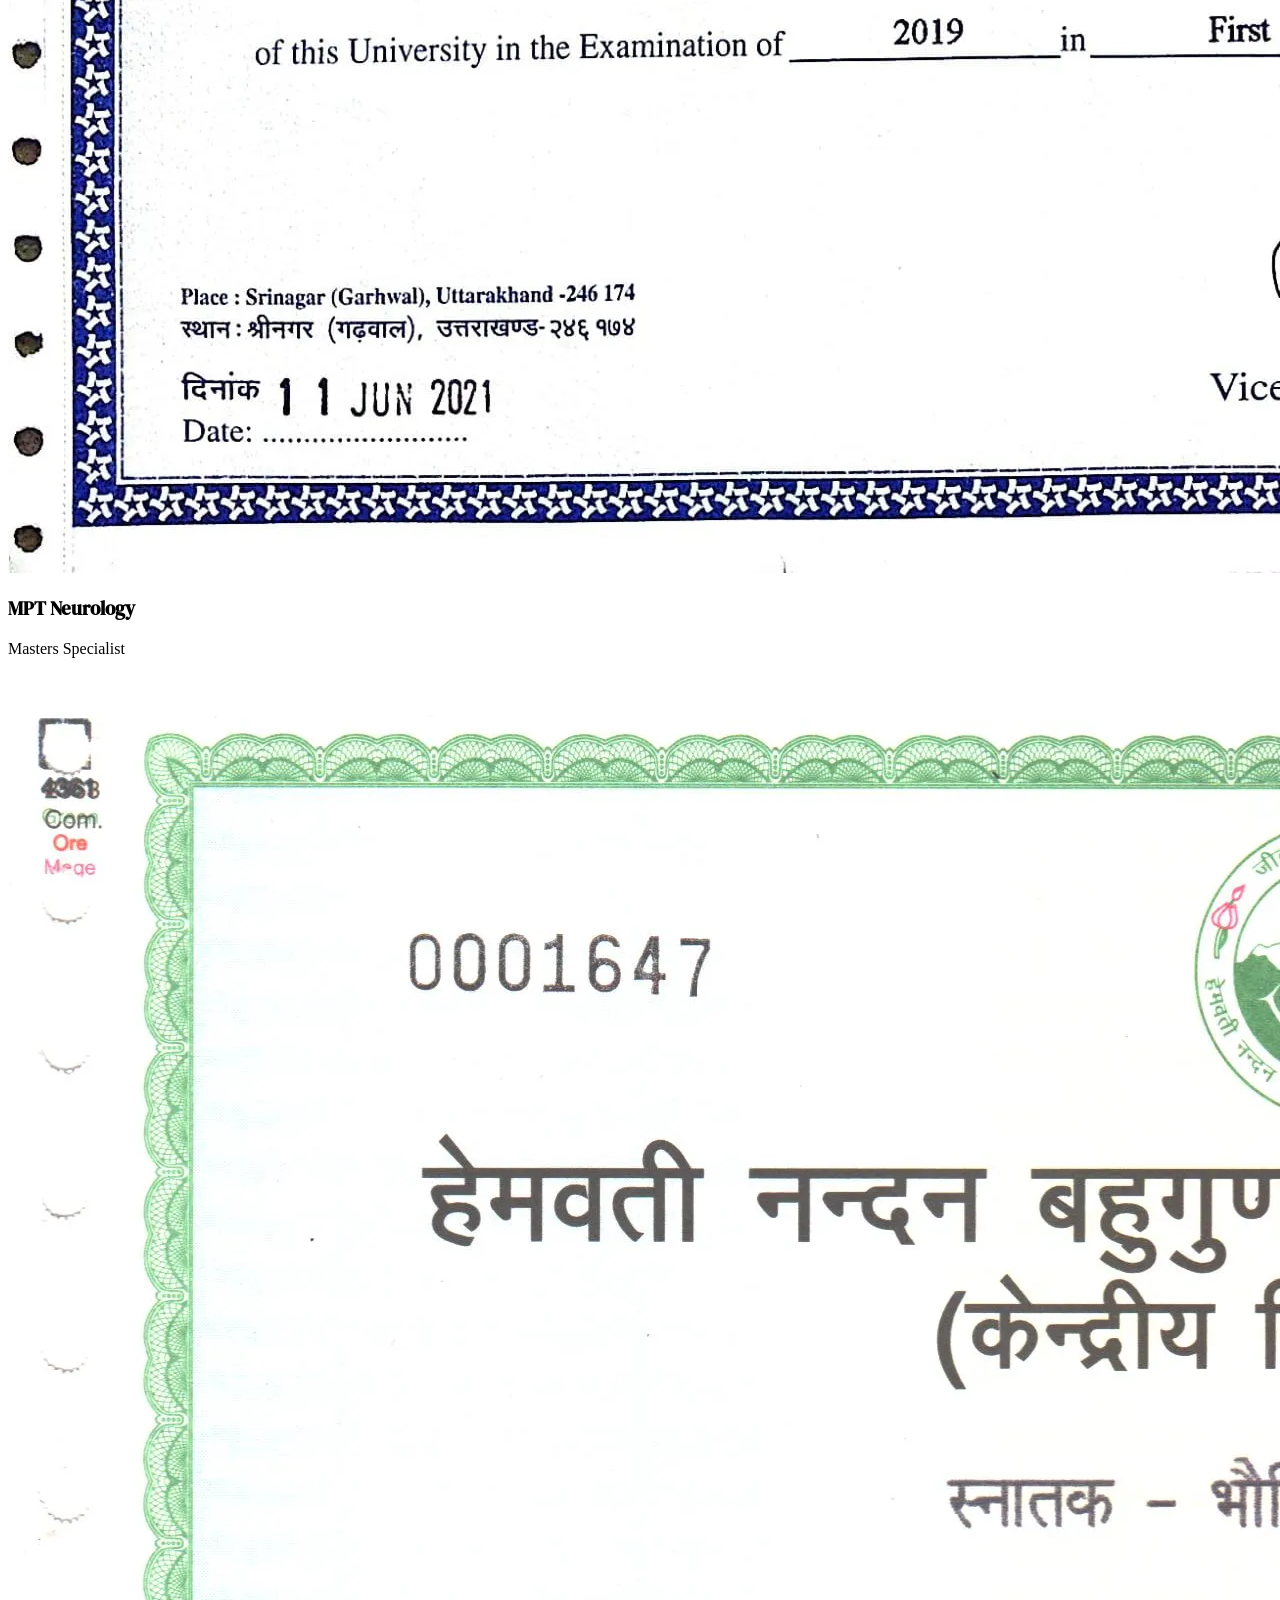
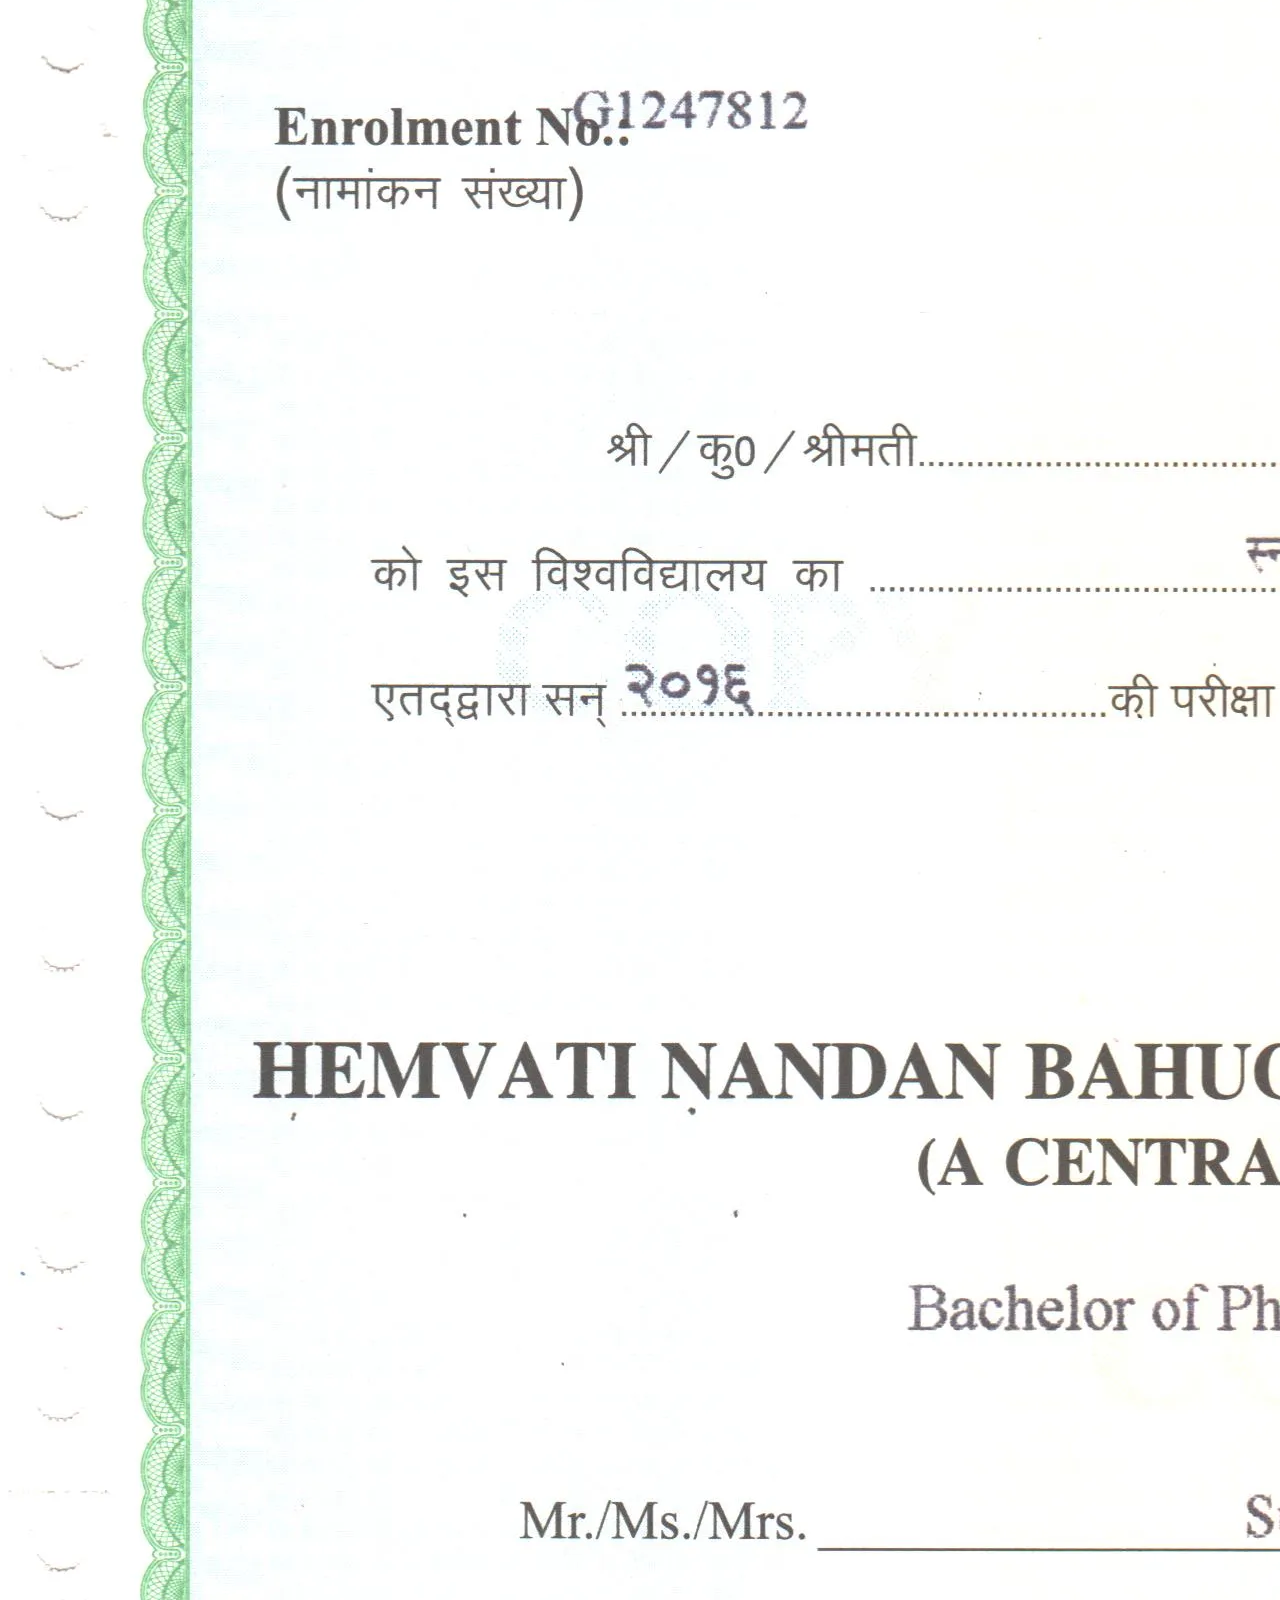
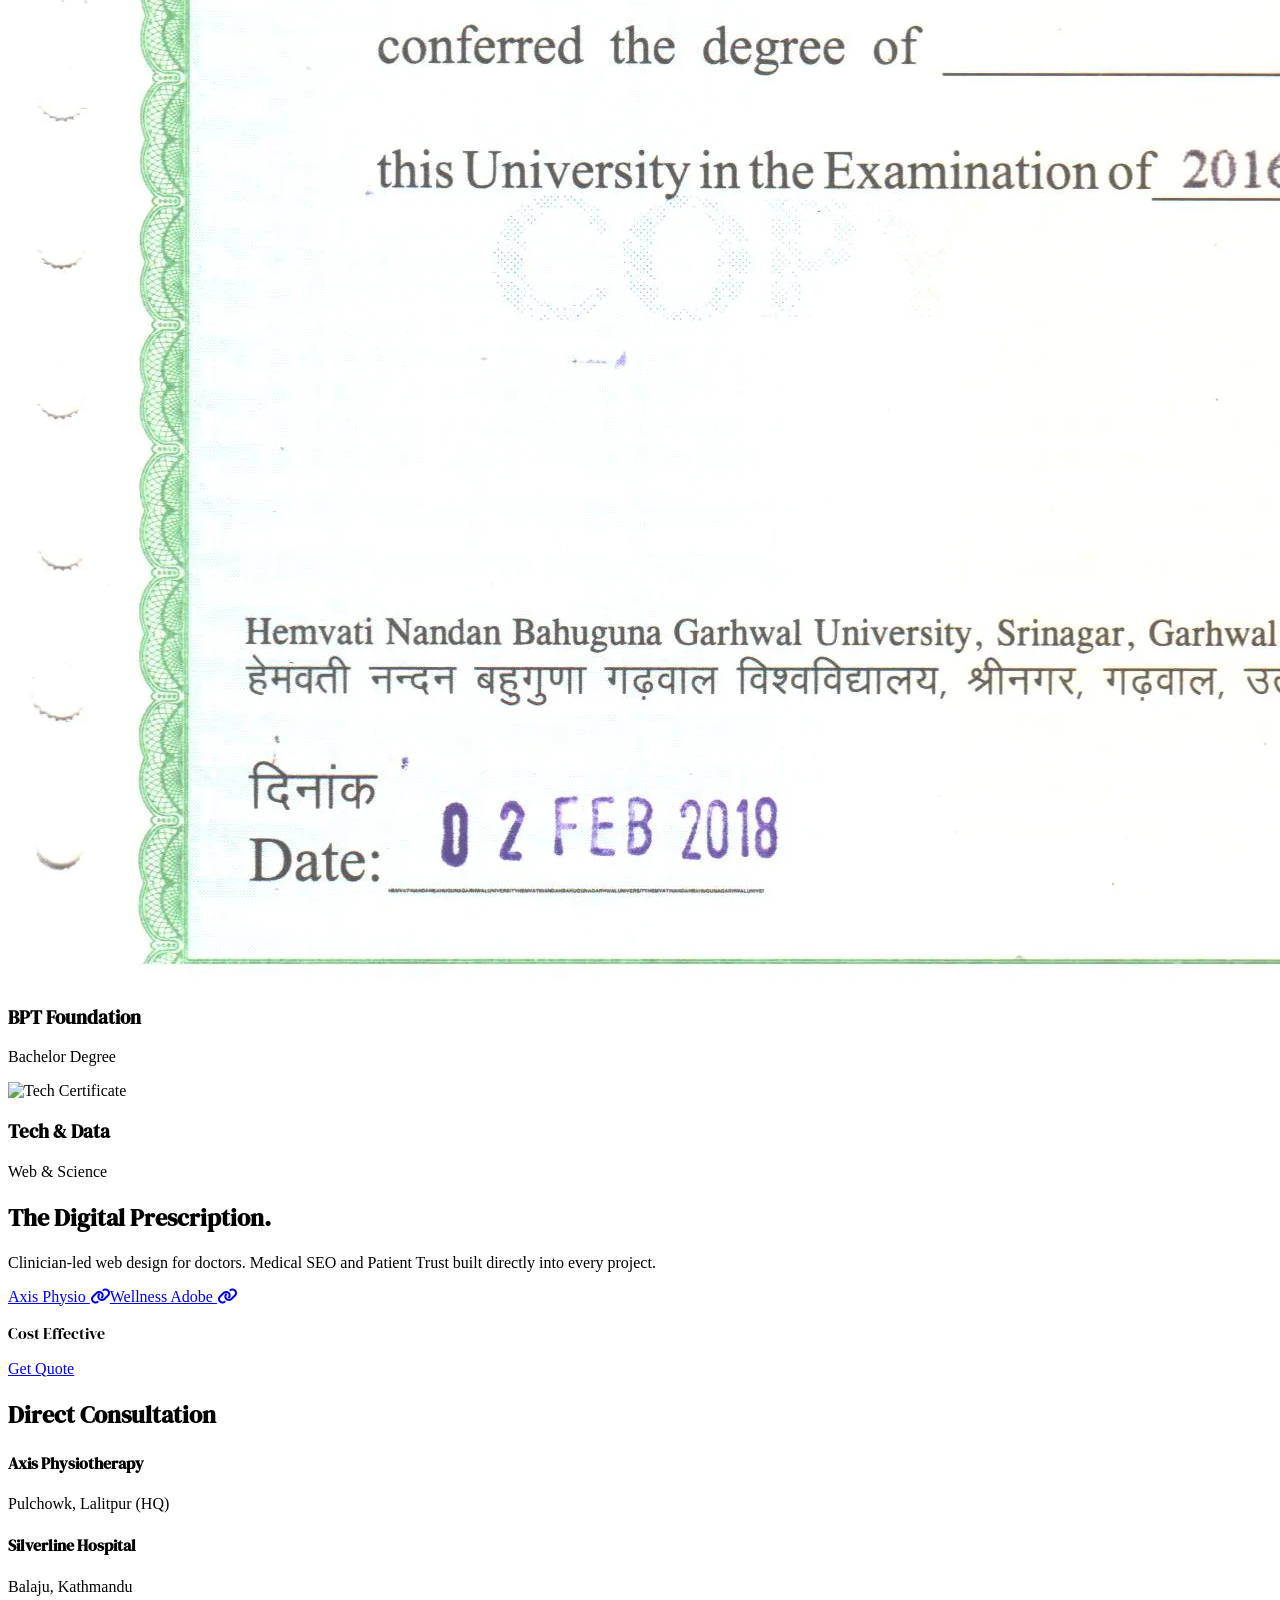
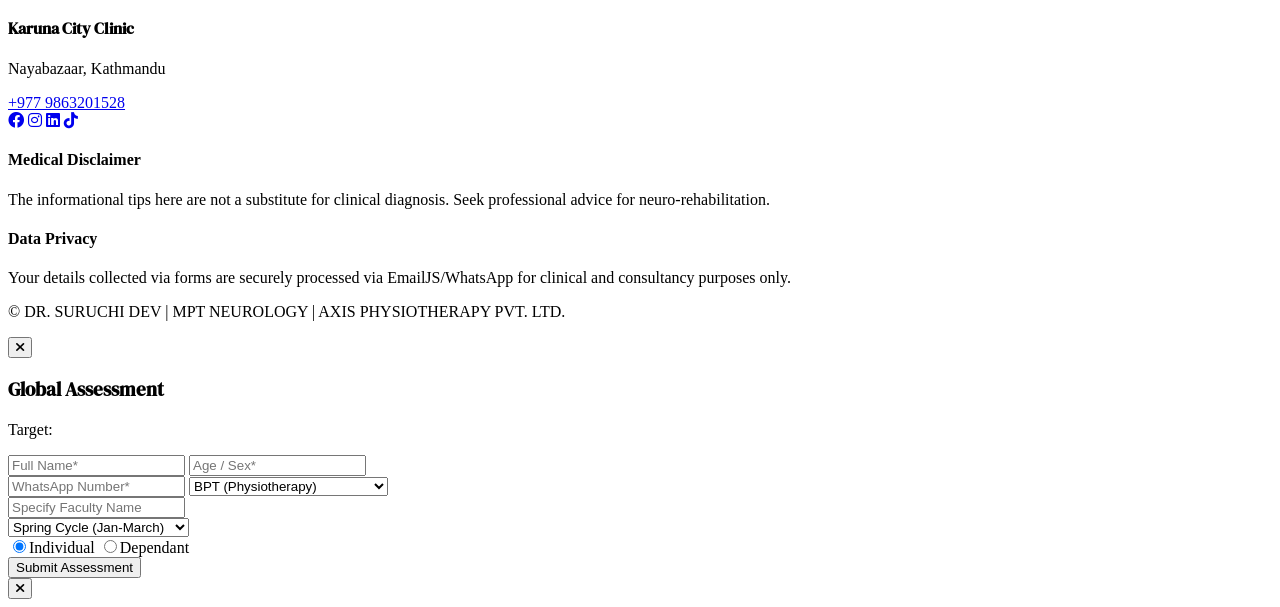
==== commit d707d407: "Update index.html" ====
--- a/index.html
+++ b/index.html
@@ -49,17 +49,9 @@
        })();
     </script>
 
-    <style>
-        body { font-family: 'Inter', sans-serif; scroll-behavior: smooth; }
-        h1, h2, h3, .serif { font-family: 'DM Serif Display', serif; }
-        .nepali-font { font-family: 'Mukta', sans-serif; }
-        .hero-bg { background: linear-gradient(120deg, #f8fafc 0%, #e0f2fe 100%); }
-        .glass { background: rgba(255, 255, 255, 0.9); backdrop-filter: blur(15px); }
-        .gradient-text { background: linear-gradient(135deg, #1e3a8a, #4338ca); -webkit-background-clip: text; -webkit-text-fill-color: transparent; }
-        .card-hover:hover { transform: translateY(-10px); transition: all 0.4s ease; box-shadow: 0 25px 50px -12px rgba(0, 0, 0, 0.1); }
-        .modal-animate { animation: slideIn 0.3s ease-out; }
-        @keyframes slideIn { from { transform: translateY(20px); opacity: 0; } to { transform: translateY(0); opacity: 1; } }
-    </style>
+    <!-- Style.css -->
+   <link rel="stylesheet" href="style.css">
+    
 </head>
 
 <body class="bg-slate-50 text-slate-900 leading-relaxed">
--- a/style.css
+++ b/style.css
@@ -0,0 +1,11 @@
+<style>
+        body { font-family: 'Inter', sans-serif; scroll-behavior: smooth; }
+        h1, h2, h3, .serif { font-family: 'DM Serif Display', serif; }
+        .nepali-font { font-family: 'Mukta', sans-serif; }
+        .hero-bg { background: linear-gradient(120deg, #f8fafc 0%, #e0f2fe 100%); }
+        .glass { background: rgba(255, 255, 255, 0.9); backdrop-filter: blur(15px); }
+        .gradient-text { background: linear-gradient(135deg, #1e3a8a, #4338ca); -webkit-background-clip: text; -webkit-text-fill-color: transparent; }
+        .card-hover:hover { transform: translateY(-10px); transition: all 0.4s ease; box-shadow: 0 25px 50px -12px rgba(0, 0, 0, 0.1); }
+        .modal-animate { animation: slideIn 0.3s ease-out; }
+        @keyframes slideIn { from { transform: translateY(20px); opacity: 0; } to { transform: translateY(0); opacity: 1; } }
+    </style>
